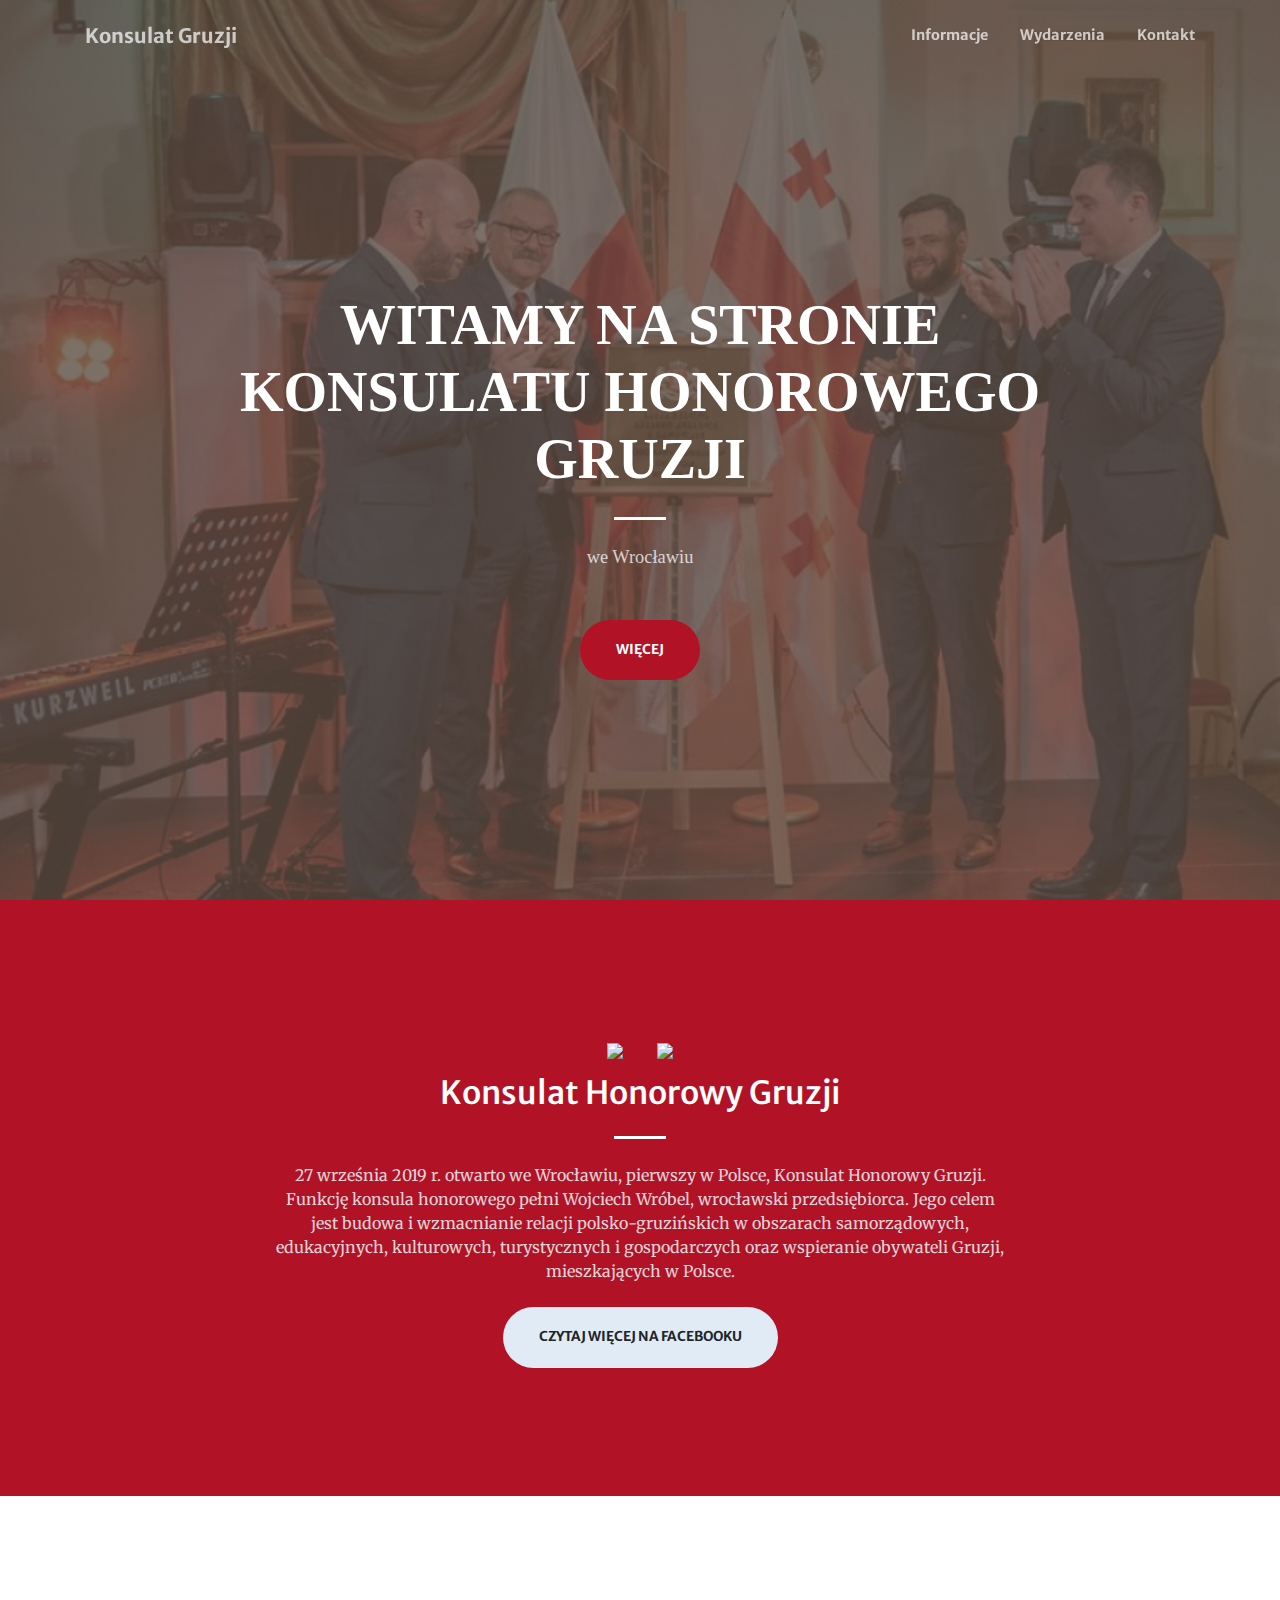
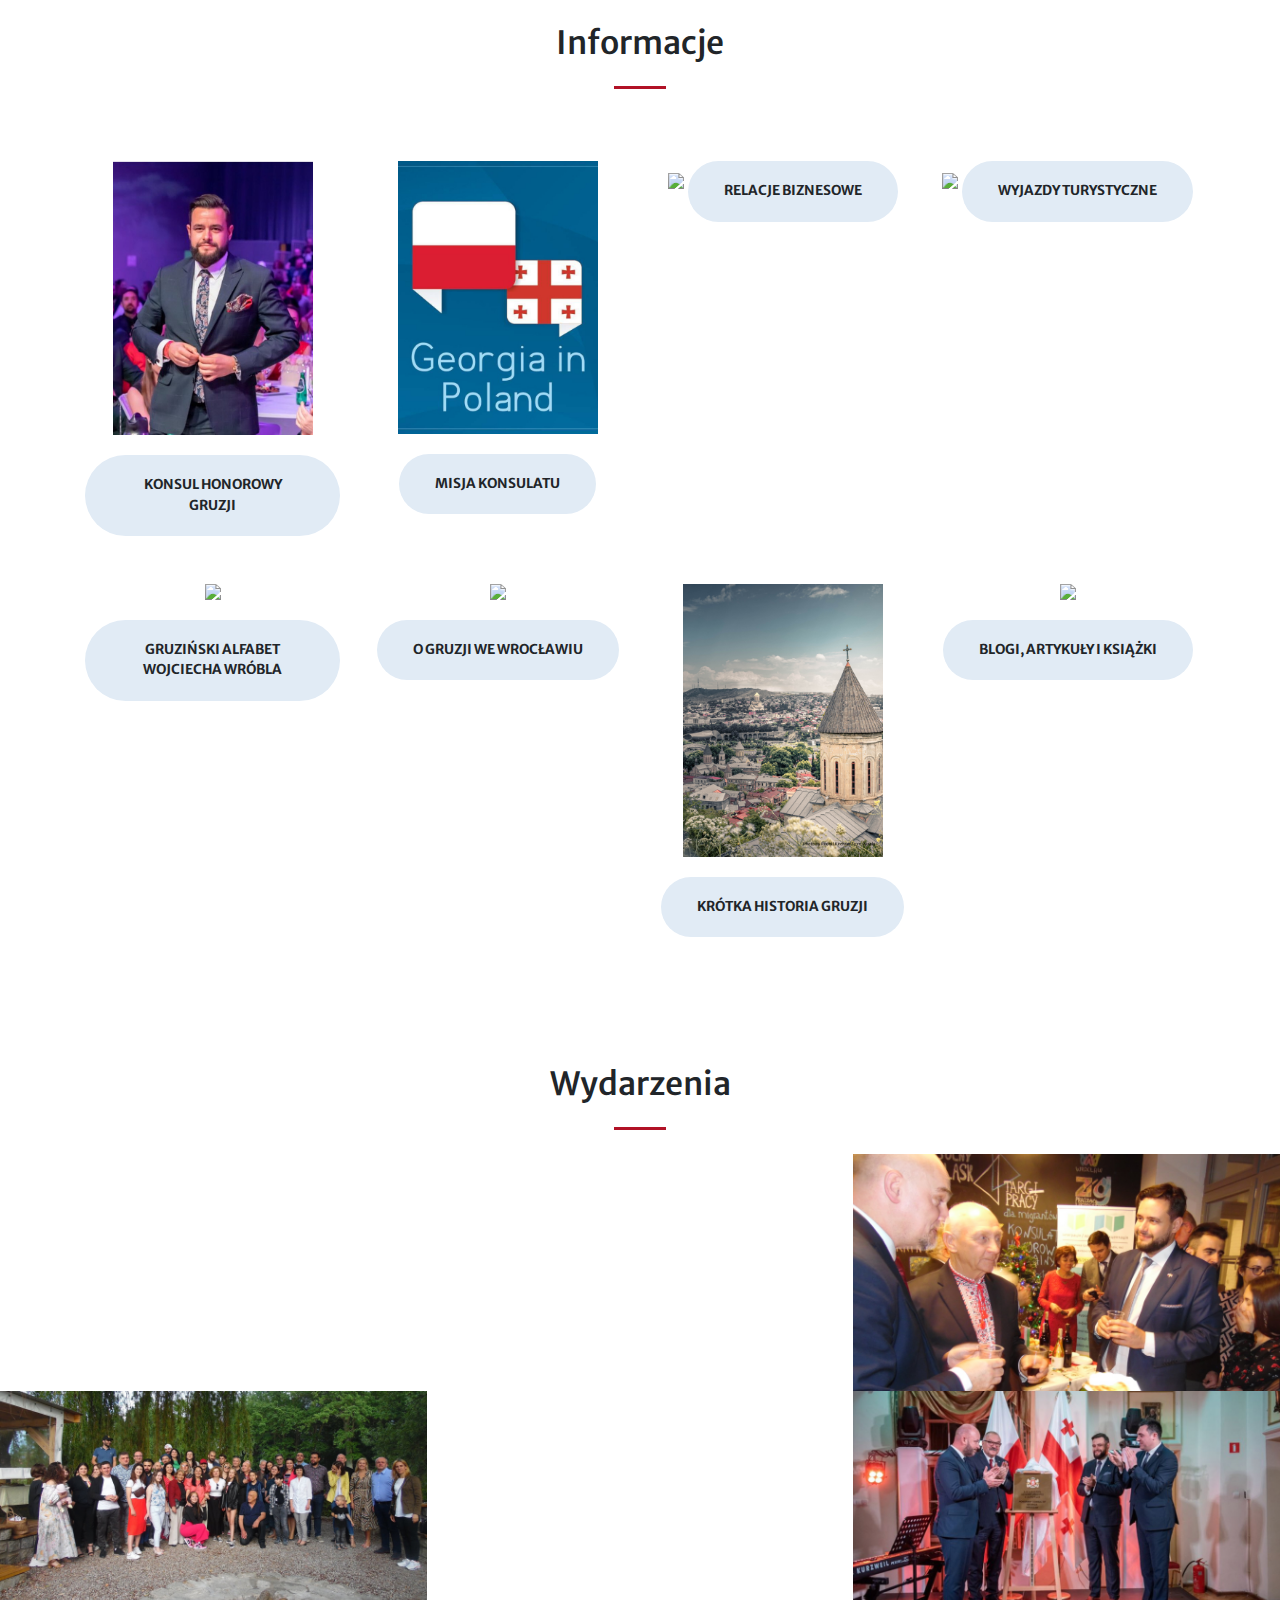
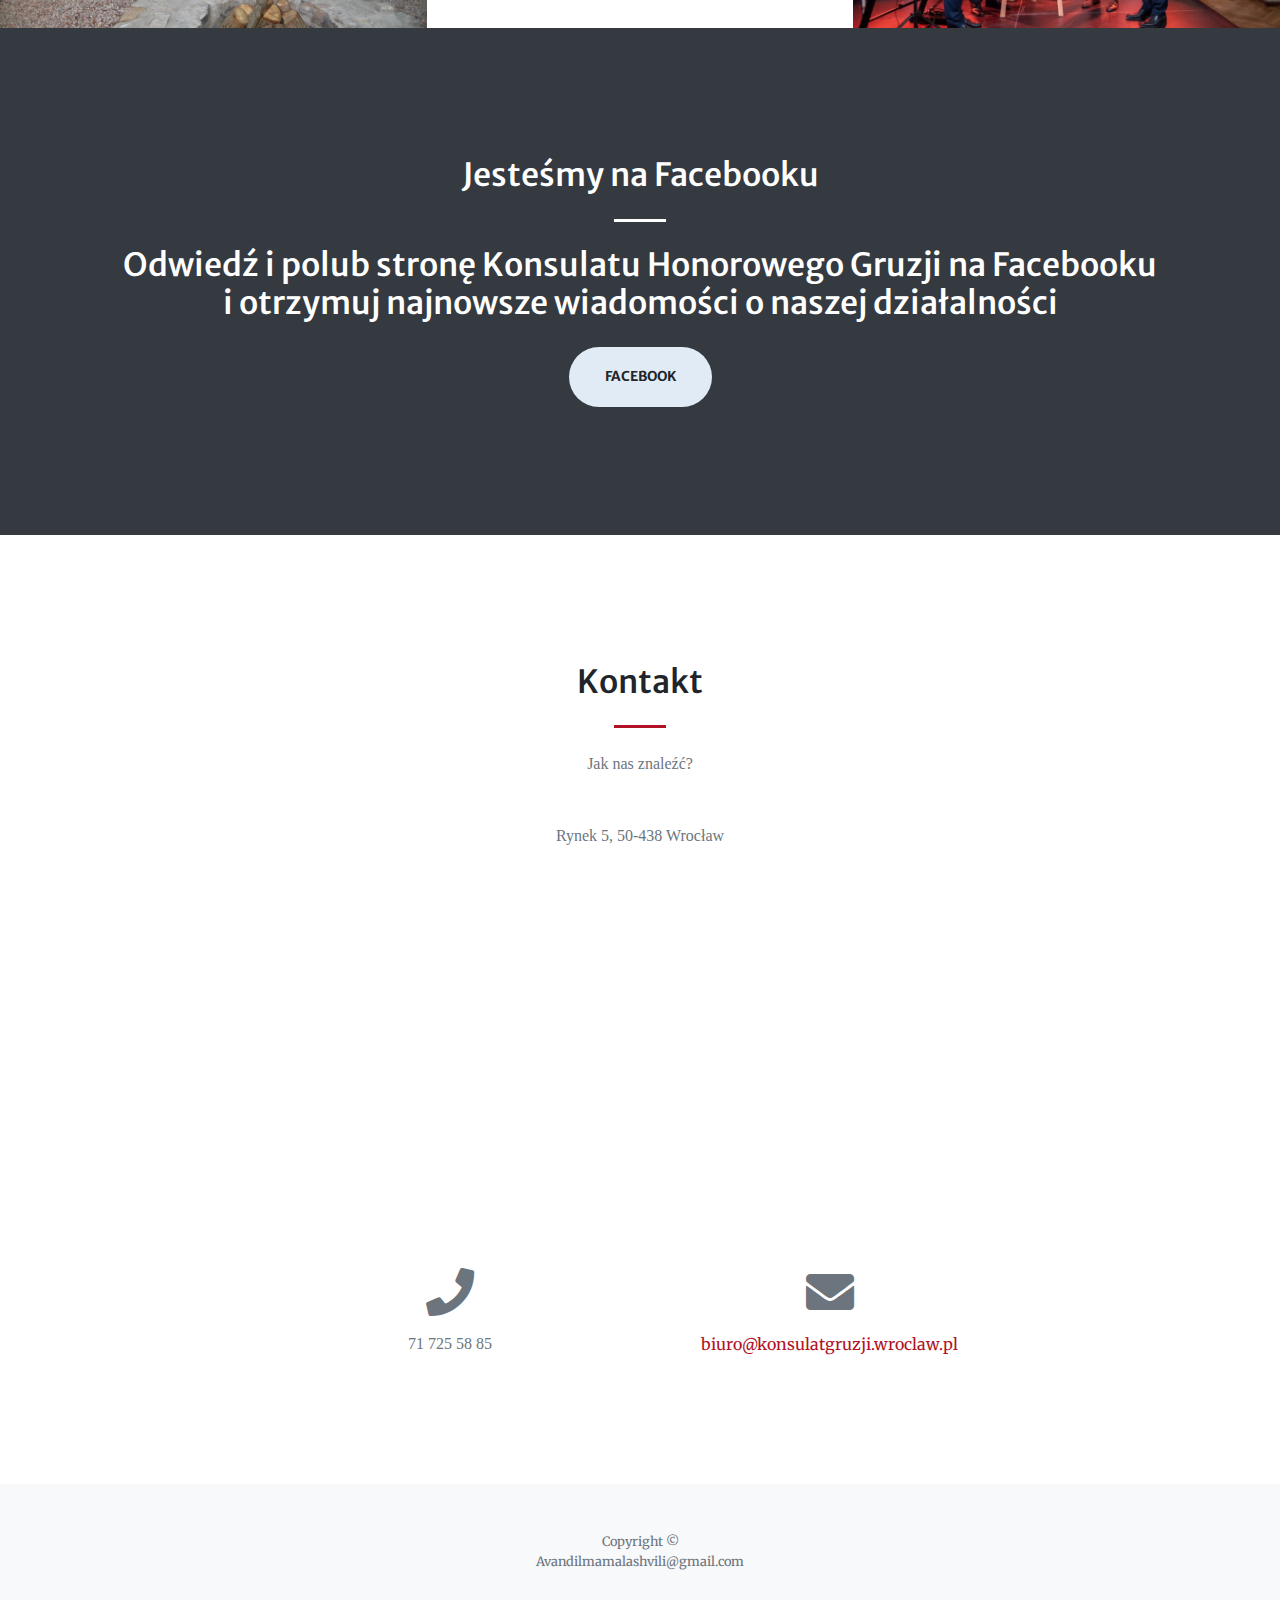
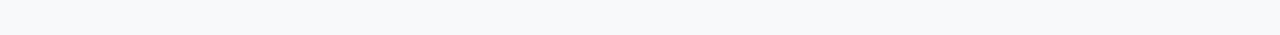
==== geo.html @ 0e17a895 "geo" ====
<!DOCTYPE html>
<html lang="PL">

<head>  <meta charset="utf-8">
  <meta name="viewport" content="width=device-width, initial-scale=1, shrink-to-fit=no">
  <meta name="description" content="">
  <meta name="author" content="">
  <link rel="icon" type="image/icon" href="../Konsulat-Gruzji.v1.0/img/icon.png" sizes="16x16">
  <title>Konsulat Gruzji</title>

  <!-- Font Awesome Icons -->
  <link href="vendor/fontawesome-free/css/all.min.css" rel="stylesheet" type="text/css">

  <!-- Google Fonts -->
  <link href="https://fonts.googleapis.com/css?family=Merriweather+Sans:400,700" rel="stylesheet">
  <link href='https://fonts.googleapis.com/css?family=Merriweather:400,300,300italic,400italic,700,700italic' rel='stylesheet' type='text/css'>

  <!-- Plugin CSS -->
  <link href="vendor/magnific-popup/magnific-popup.css" rel="stylesheet">

  <!-- Theme CSS - Includes Bootstrap -->
  <link href="css/creative.min.css" rel="stylesheet">

  <link href="css/form.css" rel="stylesheet">

</head>

<body id="page-top">

 
  <nav class="navbar navbar-expand-lg navbar-light fixed-top py-3" id="mainNav">
    <div class="container">
      <a class="navbar-brand js-scroll-trigger" href="#page-top">Konsulat Gruzji</a>
      <button class="navbar-toggler navbar-toggler-right" type="button" data-toggle="collapse" data-target="#navbarResponsive" aria-controls="navbarResponsive" aria-expanded="false" aria-label="Toggle navigation">
        <span class="navbar-toggler-icon"></span>
      </button>
      <div class="collapse navbar-collapse" id="navbarResponsive">
        <ul class="navbar-nav ml-auto my-2 my-lg-0">
          <li class="nav-item">
            <a class="nav-link js-scroll-trigger" href="#services">Informacje</a>
          </li>
          <li class="nav-item">
            <a class="nav-link js-scroll-trigger" href="#portfolio">Wydarzenia</a>
          </li>
          <li class="nav-item">
            <a class="nav-link js-scroll-trigger" href="#contact">Kontakt</a>
          </li>

        </ul>
      </div>
    </div>
  </nav>

 
  <header class="masthead">
    <div class="container h-100">
      <div class="row h-100 align-items-center justify-content-center text-center">
        <div class="col-lg-10 align-self-end">
          <h1 class="text-uppercase text-white font-weight-bold">Witamy na stronie Konsulatu Honorowego Gruzji</h1>
          <hr class="divider light my-4">
        </div>
        <div class="col-lg-8 align-self-baseline">
          <p class="text-white-75 font-weight-light mb-5">we Wrocławiu</p>
          <a class="btn btn-primary btn-xl js-scroll-trigger" href="#about">więcej</a>
        </div>
      </div>
    </div>
  </header>

 
  <section class="page-section bg-primary" id="about">
    <div class="container">
      <div class="row justify-content-center">
        <div class="col-lg-8 text-center">
         <img src="img/FlagPL.png" width="100px" style="padding: 15px;">
         <img src="img/FlagGE.png" width="100px" style="padding: 15px;">
          <h2 class="text-white mt-0">Konsulat Honorowy Gruzji</h2>
          <hr class="divider light my-4">
          <p class="text-white-50 mb-4">
            27 września 2019 r. otwarto we Wrocławiu, pierwszy w Polsce, Konsulat Honorowy Gruzji. 
            Funkcję konsula honorowego pełni Wojciech Wróbel, wrocławski przedsiębiorca. 
            Jego celem jest budowa i wzmacnianie relacji polsko-gruzińskich w obszarach samorządowych, edukacyjnych, kulturowych, 
            turystycznych i gospodarczych oraz wspieranie obywateli Gruzji, mieszkających w Polsce.
          </p>
          <a class="btn btn-light btn-xl js-scroll-trigger" href="https://www.facebook.com/permalink.php?story_fbid=105038730985418&id=104539917701966" target="_blank">Czytaj więcej na Facebooku</a>
        </div>
      </div>
    </div>
  </section>

  
  <section class="page-section" id="services">
    <div class="container">
      <h2 class="text-center mt-0">Informacje</h2>
      <hr class="divider my-4">
      <div class="row">
        <div class="col-lg-3 col-md-6 text-center">
          <div class="mt-5">
            <img src="img/konsul.jpg" width="200px" style="margin-bottom: 20px;">
           
            <button id="myBtn1" class="btn btn-light btn-xl">Konsul Honorowy Gruzji</button>
          </div>
        </div>
        <div class="col-lg-3 col-md-6 text-center">
          <div class="mt-5">
            <img src="img/Mission.jpg" width="200px" style="margin-bottom: 20px;">
            <button id="myBtn2" class="btn btn-light btn-xl">Misja Konsulatu</button>
          </div>
        </div>
        <div class="col-lg-3 col-md-6 text-center">
          <div class="mt-5">
            <img src="img/Business.jpg" width="200px" style="margin-bottom: 20px;">
            <button id="myBtn3" class="btn btn-light btn-xl">Relacje biznesowe</button>
          </div>
        </div>
        <div class="col-lg-3 col-md-6 text-center">
          <div class="mt-5">
            <img src="img/Travel.jpg" width="200px" style="margin-bottom: 20px;">
            <button id="myBtn4" class="btn btn-light btn-xl">Wyjazdy turystyczne</button>
          </div>
        </div>
        <div class="col-lg-3 col-md-6 text-center">
          <div class="mt-5">
            <img src="img/Gecalligraphy.jpg" width="200px" style="margin-bottom: 20px;">
            <button id="myBtn5" class="btn btn-light btn-xl">Gruziński alfabet Wojciecha Wróbla</button>
          </div>
        </div>
        <div class="col-lg-3 col-md-6 text-center">
          <div class="mt-5">
            <img src="img/ogruzjaWroc.jpg" width="200px" style="margin-bottom: 20px;">
            <button id="myBtn6" class="btn btn-light btn-xl">O Gruzji we Wrocławiu</button>
          </div>
        </div>
        <div class="col-lg-3 col-md-6 text-center">
          <div class="mt-5">
            <img src="img/Historia.jpg" width="200px" style="margin-bottom: 20px;">
            <button id="myBtn7" class="btn btn-light btn-xl">Krótka Historia Gruzji</button>
          </div>
        </div>
        <div class="col-lg-3 col-md-6 text-center">
          <div class="mt-5">
            <img src="img/blog.jpg" width="200px" style="margin-bottom: 20px;">
            <button id="myBtn8" class="btn btn-light btn-xl">Blogi, artykuły i książki</button>
          </div>
        </div>
      </div>
    </div>
  </section>


   <div id="myModal1" class="modal1">
      <div class="modal-content1">
        
            <div id="wrapper">
                <form method="POST" action="" name="myform" >
                        <div>
                          <span class="close1" title="Zamknąć">&times;</span>
                          <img src="img/konsul.jpg" style="margin-bottom: 30px; width: 100%; padding-left: 20%; padding-right: 20%;">  
                          <h3 class="satauri">Konsul Honorowy Gruzji we Wrocławiu</h3>
                          <hr class="divider my-4">
                        </div class="text">

                        Nazywam się <b>Wojciech Wróbel</b>. Jestem wrocławianinem, rocznik 1988, i nie wyobrażam sobie, żeby żyć i pracować gdzie indziej. 
                        Kilka lat temu zakochałem się w Gruzji. Wciąż poznaję jej kulturę, tradycję i fascynujących, przyjaznych mieszkańców. 
                        Od 2019 r. mam zaszczyt być konsulem honorowym Gruzji we Wrocławiu.
                        <p></p><b>Wykształcenie i działalność</b>
                        <p></p>Ukończyłem psychologię na Uniwersytecie SWPS oraz, z wyróżnieniem, 
                        studia Master of Business Administration na Politechnice Wrocławskiej i Central Connecticut State University. 
                        Jestem współzałożycielem i wiceprezesem stowarzyszenia absolwentów studiów MBA PWr – Business Club B4. 
                        Mam zaszczyt być dożywotnim członkiem Rady Kolegium Europy Wschodniej im. Jana Nowaka-Jeziorańskiego, 
                        której misją jest praca na rzecz budowy Europy Wschodniej jako wspólnoty ludzi wolnych.
                        Jestem w kapitule Nagrody im. Tytusa Filipowicza, przyznawanej obywatelom krajów kaukaskich, m.in. 
                        za rozwój nauki i kultury oraz budowanie społeczeństwa obywatelskiego. 
                        Należę do Rady Programowej Forum G2 – Gospodarka i Geopolityka, w której wyznaczamy cele i 
                        priorytety działań Instytutu Strategii Gospodarczych i Geopolitycznych. 
                        Jestem współzałożycielem Instytutu Heweliusza, w którym zajmujemy się szeroko pojętą edukacją z zakresu zarządzania, 
                        ekonomii, prawa i psychologii oraz podnoszeniem kompetencji osób, kierujących jednostkami samorządowymi i przedsiębiorstwami. 
                        
                        <p></p>Szczególnie bliska jest mi tematyka, związana z firmami rodzinnymi.
                        Swoim doświadczeniem w tym zakresie dzielę się podczas konferencji biznesowych i wykładów dla studentów, 
                        którzy kształcą się na kierunkach ekonomicznych. 
                        Prowadzę zajęcia z zakresu zasad funkcjonowania firm rodzinnych oraz międzynarodowej współpracy gospodarczej 
                        w Studium Europy Wschodniej Uniwersytetu Warszawskiego.
                        Należę do stowarzyszenia The Family Business Network Poland (FBN Poland), które działa na rzecz firm rodzinnych. 
                        <p></p>Od kilku lat angażuję się w działalność społeczną i filantropijną.
                        <p></p><b>Prowadzimy firmę rodzinną</b>
                        <p></p>Jestem właścicielem Grupy Wróbel, rodzinnej firmy, której nie byłoby, gdyby nie mój świętej pamięci tata Mirosław. 
                        Zaczynał na początku lat 90. w niewielkim warsztacie samochodowym na wrocławskich Maślicach, ale miał ambitne plany, 
                        które konsekwentnie, krok po kroku, realizował. 
                        W pracy inspiruje mnie też mama Jolanta, która przyczyniła się do zbudowania sukcesu naszej firmy. Obecnie jesteśmy jedną z największych firm motoryzacyjnych w Polsce i dealerem marek Mercedes-Benz oraz Mazda. 
                        W 2018 r. byliśmy na liście 200 Największych Polskich Firm w rankingu „Wprost” oraz Polskich Ambasadorów Biznesu za rok 2017.
                      
                        </div>
                      </div>
                    </form>
                    </div>

   <div id="myModal2" class="modal2">
      <div class="modal-content2">
        <span class="close2" title="Zamknąć">&times;</span>
            <div id="wrapper">
                <form method="POST" action="" name="myform">
                        <div>
                          <img src="img/misja.jpg" style="margin-bottom: 30px; width: 100%;">  
                          <h3 class="satauri">Misja Konsulatu Honorowego Gruzji we Wrocławiu</h3>
                          <hr class="divider my-4"> 
                        </div class="text">
                        Moją misją jako Konsula Honorowego Gruzji we Wrocławiu jest budowanie jak najlepszych relacji polsko-gruzińskich. 
                        Pragnę przybliżać gruzińską kulturę i tradycję oraz zachęcać do kontaktów biznesowych i wyjazdów turystycznych. 
                        Okręg konsularny obejmuje województwo dolnośląskie, ale ponieważ Gruzja w Polsce ma tylko ambasadę w Warszawie, 
                        to czasami wspieram gruzińskich obywateli w całej Polsce. 
                        <p></p><b>Misja Konsulatu to:</b>
                        <ul>
                          <li style="list-style-type: circle;">budowa przyjaznych relacji pomiędzy naszymi krajami,</li>
                          <li style="list-style-type: circle;">rozwój współpracy regionalnej, wspólnych inicjatyw samorządów,</li>
                          <li style="list-style-type: circle;">inicjowanie współpracy organizacji społecznych, środowisk zawodowych, stowarzyszeń i kościołów,</li>
                          <li style="list-style-type: circle;">popieranie rozwoju relacji biznesowych i turystycznych,</li>
                          <li style="list-style-type: circle;">rozwój polsko-gruzińskich relacji kulturalnych, </li>
                          <li style="list-style-type: circle;">pomoc dla obywateli Gruzji, mieszkających na Dolnym Śląsku (szacuje się, że we Wrocławiu mieszka i pracuje ok. 1000 obywateli Gruzji, a na Dolnym Śląsku ta społeczność liczy ok. 10 tys. osób),</li>
                          <li style="list-style-type: circle;">informowanie zainteresowanych wyjazdem do Gruzji o możliwościach rozwoju wspólnych inicjatyw,</li>
                          <li style="list-style-type: circle;">współpraca z <a href="https://pol-ge.com/pl/strona-glowna/" target="blank">Polsko-Gruzińską Izbą Przemysłowo-Handlową,</a></li>
                          <li style="list-style-type: circle;">wsparcie polsko-gruzińskich inicjatyw dyplomatycznych.</li>
                          </ul>
	
                        <p></p><b>Kontakt</b>
                        <p>Ze mną i moimi współpracownikami można się spotkać w Konsulacie Honorowym Gruzji we Wrocławiu. 
                          Jesteśmy na trzecim piętrze w kamienicy Rynek 5 (znana jako kamienica Dwór Polski).</p>
                        <ul>
                          <li style="list-style-type: circle;">Konsulat otwarty jest w godz. 10.00-14.00, od poniedziałku do piątku, tel. 71 725 58 85.</li>
                          <li style="list-style-type: circle;">Wszystkie sprawy, wymagające pomocy ze strony Konsula Honorowego Gruzji, 
                            można zgłaszać e-mailowo:<p class="d-block"><b>wojciech.wrobel@mfa.gov.ge</b></p></li>
                        </ul>
                        <p>Zobacz także: <a href="http://www.poland.mfa.gov.ge/default.aspx?sec_id=440&lang=12" 
                          target="blank">Ambasada Gruzji w Warszawie </a></p>
                        
            </div>
      </div>
    </form>
    </div>


   <div id="myModal3" class="modal3">
    <div class="modal-content3">
      <span class="close3" title="Zamknąć">&times;</span>
          <div id="wrapper">
              <form method="POST" action="" name="myform" >
                      <div>
                        <img src="img/HeaderBussiness.jpg" width="100%" style="margin-bottom: 30px;">
                        <h3 class="satauri">Relacje biznesowe</h3>
                        <hr class="divider my-4">
                      </div>
                      <p>Kontakty biznesowe Dolnego Śląska z Gruzją to mój priorytet. Mamy już świetne relacje przyjacielskie i samorządowe, 
                      teraz czas na biznes. Zależy mi, aby wrocławskie i dolnośląskie firmy były obecne na obszarze Kaukazu Południowego. 
                      Ten region jest niezwykle atrakcyjny i stwarza nowe perspektywy biznesowe. Wiedzą o tym dolnośląscy przedsiębiorcy i samorządowcy, 
                      którzy od paru lat jeżdżą do Gruzji z misjami gospodarczymi.</p>
                      <p><b>Ten biznes się opłaca</b></p>
                      <p>Rocznie do Gruzji przyjeżdża 9 mln turystów, czyli ponad dwukrotnie tylu, 
                        ilu to państwo ma mieszkańców. Dobrze rozwija się rynek nieruchomości, 
                        szczególnie tych przeznaczonych na wynajem, ale nie tylko, np. inwestycja hotelarska potrafi się zwrócić nawet w 3,5 roku. 
                        To wszystko pokazuje, że rynek jest niesamowicie chłonny i perspektywiczny. 
                        Aktywni są na nim obywatele Turcji i Rosji i coraz częściej Brytyjczycy. 
                        Gruzini jednak są zainteresowani także współpracą z Polakami. Ważne, by nasi przedsiębiorcy dostrzegli tę szansę, 
                        a mnie zależy na tym, aby były to firmy z Wrocławia i naszego regionu. </p>
                      <p><b>Szansa dla dolnośląskich firm</b></p>
                      <p>Ze względu na położenie Gruzja jest swojego rodzaju hubem komunikacyjnym, zapewnienia bowiem łączność między Azją Zachodnią, 
                        Azją Centralną i Europą. Poprzez Gruzję polskie towary i usługi mają ułatwiony dostęp do rynków Południowego Kaukazu, 
                        w tym Azerbejdżanu, Armenii, Kazachstanu, oraz Turcji, Iranu i Arabii Saudyjskiej.</p> 
                      <p>Gruzinom zależy na współpracy z dolnośląskim firmami, szczególnie z branży IT, budowlanej, energetycznej i turystycznej. 
                        Dobre pespektywy mają przed sobą inwestycje infrastrukturalne, dużo się tam buduje i modernizuje, np. drogi, 
                        obiekty sportowe czy hydroelektrownie, rozwija się przemysł ciężki, wydobywczy (Gruzja pozyskuje znaczne ilości rudy manganu). 
                        Dolnośląskie firmy, które współpracują z KGHM, mogą znaleźć w Gruzji partnerów. </p>
                      <p><b>Prowadzenie firmy i podatki</b></p>
                      <p>Gruzja ma bardzo dobrze wykształconą kadrę pracowniczą. Całość kosztów, związana z zatrudnieniem, to podatek w wysokości 20 proc. 
                        Dla porównania – w Polsce to ok. 50 proc. W Gruzji stosowany jest estoński sposób rozliczania podatków, czyli firma, 
                        która generuje przychód do momentu, gdy nie konsumuje zysków w formie dywidendy, nie płaci podatków.</p>
                      <p>Według raportu Doing Business, Gruzja jest w gronie 10 najlepszych państw do prowadzenia własnego biznesu. 
                        To kraj otwarty na inwestycje. Sprzyja temu uproszczone prawo gospodarcze, np. firmę można zarejestrować i otworzyć w jeden dzień. 
                        Zlikwidowano wiele obowiązkowych licencji i pozwoleń. Skrócono czas odprawy celnej. 
                        Co ciekawe, w Gruzji świadczenia socjalne finansuje państwo. Przedsiębiorca nie musi zatem odprowadzać składek, 
                        związanych z zatrudnieniem pracowników. </p>
                      <p><b>Gruzja – Unia Europejska</b></p>
                      <p>Gruzja dąży do członkostwa w Unii Europejskiej i NATO, a to dla kontaktów biznesowych i turystycznych ma kluczowe znaczenie.</p> 
                      <ul>
                        <li style="list-style-type: circle;">28 marca 2017 r. UE wprowadziła liberalizację wizową i obywatele Gruzji mogą podróżować do państw Unii Europejskiej 
                          bez wiz – do 90 dni w ciągu pół roku. Wcześniej, bo w 2011 r., weszły w życie umowy UE – Gruzja: o ułatwieniach wizowych i o 
                          readmisji. Co ważne, Polacy, bez względu na cel podróży, mogą wjechać do Gruzji bez wiz, a przekraczając granicę, 
                          należy okazać paszport lub dowód osobisty</li>
                        <li style="list-style-type: circle;">Od 1 lipca 2016 r. w pełni obowiązuje układ stowarzyszeniowy UE – Gruzja wraz z pogłębioną, kompleksową strefą wolnego handlu.</li>
                        <li style="list-style-type: circle;">Od 2009 r. Gruzja jest członkiem Partnerstwa Wschodniego, które ma pogłębiać więzi polityczne i integrację gospodarczą Unii Europejskiej z sześcioma partnerskimi krajami Europy Wschodniej i Zakaukazia. W tej grupie, oprócz Gruzji, są: Armenia, Azerbejdżan, Białoruś, Mołdawia i Ukraina.</li>
                      </ul> 
                      <p><b>Polsko-Gruzińska Izba Przemysłowo-Handlowa</b></p>
                     <a href="https://pol-ge.com/pl/strona-glowna/" target="blank">Konsulat współpracuje z Polsko-Gruzińską Izbą Przemysłowo-Handlową</a>, która powstała we Wrocławiu w 2017 r. Zrzesza firmy z różnych branż: medycznej, przemysłowej, surowcowej, spożywczej, usługowej i IT. Co ważne, Izba działa pod patronatami ambasad Rzeczypospolitej Polskiej w Tbilisi oraz Ambasady Gruzji w Warszawie oraz najważniejszych polskich i gruzińskich instytucji wspierających biznes.
                               
              </form>
          </div>
    </div>
  
  </div>

   <div id="myModal4" class="modal4">
    <div class="modal-content4">
      <span class="close4" title="Zamknąć">&times;</span>
          <div id="wrapper">
              <form method="POST" action="" name="myform" >
                      <div>
                          <img src="img/Travel1.jpg" width="100%" style="margin-bottom: 30px;">
                          <h3 class="satauri">Wyjazdy turystyczne</h3>
                          <hr class="divider my-4">
                      </div>
                      <p><b>Do Gruzji warto pojechać</b></p>
                        <p>Dla mnie Gruzja to tradycja, nowoczesność i gościnność, czyli wszystko, co najlepsze na Kaukazie. 
                        Wciąż poznaję Gruzję i wciąż jest mi mało, to piękne góry, ciepłe morze, starożytne zabytki, świetna kuchnia i cenione wina. 
                        Rocznie do Gruzji przyjeżdża 9 mln turystów, czyli ponad dwukrotnie tylu, ilu jest tam mieszkańców. 
                        Spośród wszystkich krajów Unii Europejskiej, Polacy odwiedzają Gruzję najczęściej. </p>
                      <p><b>Zimą na narty, latem na Riwierę Morza Czarnego?</b></p>
                        <p>Dlaczego nie? Z Wrocławia do Gruzji jest blisko 3 tys. km, ale mamy bezpośrednie połączenie lotnicze z Wrocławia do Kutaisi, 
                        gdzie leci się niecałe 3,5 godziny. Są też loty z Katowic, Krakowa, Gdańska i Warszawy. </p>
                        <p>Gruzja i Kaukaz mogą być alternatywą dla Alp, tym bardziej że mają swoje pięciotysięczniki. 
                        Poza tym jest tam zdecydowanie taniej, nawet pięciokrotnie, w stosunku do oferty w Europie. 
                        Standard jest dobry: jeździłem, sprawdziłem i byłem zadowolony. 
                        A Batumi na gruzińskiej riwierze przedstawiać nie trzeba, to najgorętszy czarnomorski kurort.</p>  
                        <p>Na terenie tego niewielkiego kraju można znaleźć starożytne miasta, zamki i świątynie. 
                          Wystarczą niecałe trzy godziny, by z Tbilisi dojechać do Dawit Garedża, 
                          gdzie znajduje się kompleks monastyrów z początków chrześcijaństwa. </p>
                        <p>W Gruzji można spróbować wybornej kuchni oraz coraz bardziej cenionych win i nalewek. 
                          Na tyle już ważnych na winiarskiej mapie świata, że enoturystyka stała się osobną gałęzią turystycznego biznesu. 
                          Gruzini mają krajobrazowo niepowtarzalne rejony do uprawiania paralotniarstwa, popularne są też wyprawy konne.</p>
                      <p><b>Bezpieczeństwo</b></p> 
                        <p>Polacy wyjeżdżający do Gruzji pytają o bezpieczeństwo, bo dekadę temu trwała tam wojna z separatystami z Osetii i z Rosją. 
                        Konflikt był krótki i teraz naprawdę jest tam bezpiecznie. Gdyby tak nie było, turyści z całego świata tam by nie przyjeżdżali. 
                        Według Crime Index by Country, Gruzja jest uznawana za jedno z najbezpieczniejszych państw na świecie. </p>
                      <p><b>Wizy</b></p>
                      <p>Podróżując, Polacy nie potrzebują wiz. Możemy tam polecieć na paszport lub dowód osobisty.</p>
                      <p><b>Ubezpieczenie</b></p>
                      <p>Polskie Ministerstwo Spraw Zagranicznych bezwzględnie zaleca posiadanie ubezpieczenia turystycznego na kwotę co najmniej 30 tys. euro, 
                        pokrywającego koszty leczenia oraz transport chorego do Polski. 
                        W przypadku konieczności skorzystania z opieki zdrowotnej oczekiwane jest uregulowanie rachunków na miejscu lub przekazanie danych ubezpieczyciela. 
                        Osoby, planujące wycieczki górskie, powinny mieć szczególny typ ubezpieczenia, pokrywającego koszty akcji ratunkowych w górach. </p>
                      <p><b>Zdrowie</b></p>
                      <p>W Gruzji nie są wymagane żadne szczepienia dla podróżnych. 
                        Opieka medyczna dla turystów jest w pełni odpłatna. 
                        W Tbilisi i większych miastach czynne są prywatne przychodnie lekarskie (istnieje możliwość hospitalizacji). 
                        Wizyta w prywatnej klinice to równowartość 30-40 euro.</p>
                      <p><b>Czytaj także:</b><a href="https://www.gov.pl/web/dyplomacja/gruzja" target="blank">Ministerstwo Spraw Zagranicznych: informacje dla podróżujących po Gruzji </a></p>
                      
                      
              </form>
          </div>
    </div>
  
  </div>


  <div id="myModal5" class="modal5">
    <div class="modal-content5">
      <span class="close5" title="Zamknąć">&times;</span>
          <div id="wrapper">
              <form method="POST" action="" name="myform" >
                      <div>
                          <img src="img/Alphabet.jpg" width="100%" style="margin-bottom: 30px;">
                          <h3 class="satauri">Gruziński alfabet Wojciecha Wróbla</h3>
                          <hr class="divider my-4">
                      </div>
                      <p><b>Gruzja – co warto i należy wiedzieć, czyli gruziński alfabet Wojciecha Wróbla</b></p>
                      <p><b>Gruzję trzeba poczuć, spróbować i doświadczyć. Jeżeli to zrobimy, to gwarantuję, że można się zakochać, i to na całe życie. 
                        Aby przybliżyć ten kraj, przedstawiam mój gruziński alfabet.</b></p>

                      <p></p><b>A</b> – jak alfabet, czyli ქართული ანბანი, bo gruziński alfabet jest unikatowy. Dla Gruzinów to powód do ogromniej dumy. Jego historia sięga III wieku p.n.e. Jest na liście UNESCO i jest jednym z 14 alfabetów na świecie. Ma 33 litery, ale nie ma dużych liter i znaków interpunkcyjnych. Jego wyjątkowość polega na tym, że posługują się nim tylko Gruzini.
                      <p></p><b>B</b> – jak Batumi. Najgorętszy czarnomorski kurort. Jedno z najstarszych miast Gruzji oraz stolica autonomicznej republiki Adżarii, nazywane kaukaskim Dubajem. Miasto i jego „herbaciane pola i cykadami dźwięczący świt” znane są Polakom z piosenki Filipinek z lat 60. 17 lipca 2019 r. w Alphabetic Tower w Batumi prezydent Wrocławia Jacek Sutryk i prezydent Batumi Lasha Komakhidze podpisali porozumienie o partnerskiej współpracy między miastami.
                      <p></p><b>Ch</b> – jak chrześcijaństwo. Gruzini podkreślają, że są drugim po Armenii chrześcijańskim państwem na świecie. Lubią mówić turystom, że byli chrześcijanami zaraz po Chrystusie. Gdy ktoś zapyta: „Ale zaraz, a co z Ormianami?”, odpowiadają: „Ormianie byli chrześcijanami jeszcze przed Chrystusem”. Dla Gruzinów chrześcijaństwo to kultura, tradycja i folklor. Natomiast Polacy z kulturą gruzińską najczęściej kojarzą słynny balet i tradycyjne chóry.
                      <p></p><b>D</b> – jak duma. To bardzo dumny naród. Są dumni z tego, co mają: z alfabetu, z wina, z potraw. Dumni są z historii, że tyle przeszli, a ciągle mówią i piszą, używając alfabetu gruzińskiego, a nie cyrylicy. Na swój Kościół mówią Eklezja, a nie Cerkiew. Dumni są, kiedy mówią Sakartwelo, a nie Gruzja, bo słowo „Gruzja” jest dla nich rusycyzmem. 
                      <p></p><b>E</b> – jak elardżi. Megrelska, bardzo smaczna potrawa, robi się ją z roztopionego sera sulgumi, który trochę przypomina włoską mozzarellę. Jada się na ciepło, można z kaszą kukurydzianą. 
                      <p></p><b>F</b> – jak… tej litery w gruzińskim alfabecie nie ma, ale warto w kontekście relacji polsko-gruzińskich pamiętać o Tytusie Filipowiczu. Był to pierwszy polski dyplomata, wysłany do Gruzji, kiedy ona odzyskała niepodległość na początku XX w. Dla mnie jest to ważne ze względu na kapitułę Nagrody im. Tytusa Filipowicza, do której należę. Została ona ustanowiona w 2018 r., w 100-lecie odzyskania niepodległości Polski i Gruzji. Nagroda ta ma na celu honorowanie zasług obywateli krajów kaukaskich w rozwoju nauki, kultury i życia publicznego, w kształtowaniu i rozwoju społeczeństwa obywatelskiego na Kaukazie oraz budowaniu demokracji. 
                      <p></p><b>G</b> – jak gaumardżios. To najbardziej popularne słowo w Gruzji. Każdy turysta musi je znać. Pada przy każdym toaście. Gaumardżios Sakartwelo – to „niech żyje Gruzja”. A toast to dla nich rzecz święta. To tradycja spotkań i biesiad, podczas których mamy drugie słowo klucz dla Guzinów – Tamada. To osoba, która przy stole jest gospodarzem spotkania. To ona prowadzi biesiadę. Pierwszy toast jest zawsze za Boga, później za rodzinę, gospodarza, dzieci, przyjaciół, za powód spotkania, w sumie takich toastów może być naprawdę dużo. 
                      <p></p><b>H</b> – jak hinkali, czasami pisane chinkali. To słynne gruzińskie pierogi-sakiewki. Te klasyczne są z mięsem. Porcje zawsze są ogromne. Popularnością ustępują tylko chaczapuri, czyli słynnym gruzińskim chlebkom lub, jak wolą niektórzy – plackom. 
                      <p></p><b>H</b> – jak historia. Gdzie nie zacznie się kopać, niemal na pewno można znaleźć archeologiczne ślady sprzed wieków. Większość niezwykłych zabytków jest na liście UNESCO. <b>Forteca w Gonio</b> – rzymska fortyfikacja. Najstarsze zapiski, odnoszące się do tego miejsca, znajdują się u Pliniusza Sekundusa (pierwsze stulecie naszej ery). W II w. było to dobrze umocnione rzymskie miasto ówczesnej kolonii Kolchidy. <b>Grakliani Gora</b> – stanowisko archeologiczne na wzgórzu w pobliżu Kaspi, gdzie odkryto liczne artefakty z okresu od epoki kamienia do starożytności. <b>Gremi</b> – założona przez króla Lewana, w XVI i XVII w. była stolicą królestwa Kachetii. Ruiny miasta zajmują około 50 ha. Na wzgórzu uchowała się cerkiew Świętych Archaniołów, wieża zamkowa oraz dzwonnica i piwnica na wino. W Kutaisi jest <b>katedra Bagrata</b> – z XI w. Powstała w „złotym wieku” gruzińskiej kultury i państwowości. Była symbolem politycznej potęgi kraju oraz jedności narodowej. <b>Uplisciche</b> – starożytne skalne miasto, około 10 km na wschód od miasta Gori. To jedna z najstarszych osad, a jej początki sięgają V w. p.n.e. <b>Wardzia</b> – niesamowite skalne miasto-klasztor na zboczu góry Eruszeli. Jego budowę zaczęto za panowania Jerzego III w 1185 r., natomiast ukończono – pod rządami jego córki, królowej Tamary. Wardzia służyła jako schronienie podczas najazdów mongolskich; mogła pomieścić nawet 60 tys. osób. Był tam klasztor, sala tronowa oraz ponad 3000 komnat umieszczonych na 13 piętrach. W mieście zainstalowano skomplikowany system nawodnień pobliskich pól uprawnych. 
                      <p></p><b>I</b> – jak Ijaw na-na. To bardzo znana gruzińska kołysanka. Każda mama śpiewa ją swojemu dziecku. Albo I – jak Ilja Czawczawadze, gruziński pisarz i działacz społeczny. Zginął na skutek zamachu. Uważany jest powszechnie za bohatera narodowego i ojca współczesnej Gruzji. 
                      <p></p><b>J</b> – nie ma w gruzińskim alfabecie, ale może być – jaskinia Prometeusza, uważana za jedną z najpiękniejszych na świecie. Ogólna długość jaskini wynosi ok. 11 km, z czego 1060 m udostępnionych jest turystom. Odkryto ją w latach 80. XX w., ale atrakcją stała się dzięki prezydentowi Gruzji Micheilowi Saakaszwili, który w 2010 r. zaproponował jej nazwę –na cześć mitycznego Prometeusza, który został przykuty do skały w tej właśnie okolicy. Z mitologii warto też pamiętać, że zgodnie ze starogrecką legendą Argonauci pod dowództwem Jazona wyruszyli do Królestwa Kolchidy (obecnie Gruzja Zachodnia), aby zdobyć należące do miejscowych złote runo, zresztą do dziś złoto w Gruzji wciąż można znaleźć. 
                      <p></p><b>K</b> – jak Kartweli, bo tak w Gruzji mówi się na Gruzina i Gruzinkę, ponieważ w języku nie rozróżnia się rodzajów. W ogóle Gruzja dla samych Gruzinów Gruzją nie jest, bo oni na swój kraj mówią Sakartwelo, a to oznacza kraj Kartlów. Ludzie młodzi powiedzieliby pewnie K jak Katie Melua, to doskonale znana także w Polsce, urodzona w Kutaisi, gruzińsko-brytyjska piosenkarka. Na liście słynnych Gruzinów jest też Kacha Kaladze, ceniony piłkarz AC Milan, a obecnie mer Tibilisi. Jednak wciąż najbardziej znany jest Stalin, a raczej Józef Dżugaszwili. O nim wielu wolałoby zapomnieć, ale ma też swoich zwolenników. A w rodzinnym mieście Gori ma muzeum. Drugi słynny Gruzin z czasów ZSRR to Ławrientij Beria, szef NKWD.
                      <p></p><b>L</b> – jak lari, czyli gruzińska waluta, dzieląca się na 100 tetri. W języku starogruzińskim słowo „lari” oznacza „skarb”. Co ciekawe, banknoty lari produkowane są przez Polską Wytwórnię Papierów Wartościowych. 1 lari (GEL) to 1,30 polskiego złotego (PLN).
                      <p></p><b>Ł</b> – nie ma w gruzińskim alfabecie, ale dla mnie to łaźnia, a raczej bania. To łaźnia turecka, którą wybudowali tu wieki temu Persowie. Dziś łaźnie są wszędzie, a Gruzini szczególnie uwielbiają te siarkowe. Mówi się, że bania to najlepsza kąpiel w życiu. 
                      <p></p><b>M</b> – jak mamuli, czyli ojczyzna. Mogłoby być m – jak mama, ale u nich mama to deda, za to tata to mama. Dla Gruzinów trzy rzeczy są najważniejsze na świecie: sarcmunojwa (wiara chrześcijańska), mamuli (ojczyzna) i ena (język gruziński). M może być też jak mandarynka, bo niektórzy uważają, że to tam dojrzewają najlepsze mandarynki na świecie. Słynny jest też film „Mandarynki” Zaza Urushadze. 
                      <p></p><b>N</b> – jak Natachtari. To wieś blisko Tibilisi, która słynie z wody. Jest więc Natachtari lemoniada, piwo i browar. 
                      <p></p><b>O</b> – jak Omalo, najwyżej położona wioska w Europie. By do niej dojechać, trzeba pokonać wijącą się wśród gór i naszpikowaną przepaściami, jedną z najniebezpieczniejszych dróg na świecie. Jest to także najwyżej położona droga samochodowa na Kaukazie, a Przełęcz Abano (2850 m n.p.m.) stanowi jej najwyższy punkt. Ci, którzy nią jechali, mówią, że krajobraz wokół wygląda tak, jakby leciało się samolotem.
                      <p></p><b>P</b> – jak przyjaciel i Polska. Dla nich jesteśmy krajem w Europie, z którym czują się bardzo blisko związani. Polska jako pierwszy kraj uznała niepodległość Gruzji w 1919 r. W II Rzeczypospolitej przyjęto do służby w armii polskiej grupę oficerów narodowości gruzińskiej. Z kolei Polonia gruzińska jest jedną z najstarszych w regionie – jej przedstawiciele osiedlali się od końca XVIII stulecia, po powstaniu kościuszkowskim. Po XIX-wiecznych powstaniach części polskich zesłańców udało się uniknąć zsyłki do Kazachstanu lub na Syberię i trafić do Gruzji. Szacuje się, że w II połowie XIX w. około 10 proc. mieszkańców Tbilisi to byli nasi rodacy. Pamięta się o nich do dziś, byli to ludzie wykształceni i mieli wpływ na rozwój miasta. Mówią, że Polak i Gruzin mają podobne cechy: jesteśmy gościnni, mamy wspólną historię i wspólnego wroga. Przypominają, że Rosja od 1801 r. przez niemal 200 lat twardą ręką rządziła ich krajem. Do tego doszła jeszcze wojna, którą Rosja wszczęła wobec Gruzji latem 2008 r. Podkreślają, że obecnie Polska bardzo ich wspiera politycznie. Pamiętają o Lechu Kaczyńskim. Mówią, że jesteśmy ich ambasadorem w drodze do Unii Europejskiej i NATO. 
                      <p></p><b>Q</b> – jak qwevri. To tradycyjne naczynie, w którym leżakuje zakopane w ziemi wino. Do dziś w Gruzji wykopuje się starożytne qwevri z pozostałością wina. 
                      <p></p><b>R</b> – jak Szot Rustaweli, to XII wieczny gruziński poeta. Znaczy dla nich tyle, co dla nas Adam Mickiewicz. Rustaweli jest autorem poematu epickiego „Rycerza w tygrysiej skórze”, gruzińskiej epopei narodowej. Po dziś dzień pozostaje ona niekwestionowanym arcydziełem i jest jedynym utworem literackim stworzonym w języku gruzińskim, który jest znany na całym świecie.
                      <p></p><b>S</b> – jak Sakartwelo, czyli Gruzja. Oni bardzo chcą, by tak nazywać ich kraj. W 2011 r. Ministerstwo Spraw Zagranicznych Gruzji zabiegało o to, aby państwa, z którymi Gruzini mają przyjazne relacje, używały nowej nazwy tego kraju – Sakartwelo. Jednym z pierwszych krajów, który zadeklarował, że tak zrobi, była Litwa. Słowo „Kartweli” wywodzi się od mitycznego Kartlosa – protoplasty narodu gruzińskiego. Pochodzenie terminu Gruzja prawdopodobnie pochodzi od praindoeuropejskiego określenia gór lub perskiego słowa gorg – „wilk”, ale mówi się też o tureckim „gurzy”, arabskim „gurdży” lub perskim „gordżi”, które tłumaczy się jako „siłę walczącą z islamem”. Natomiast w językach zachodniej Europy popularne są nazwy, dla których pierwowzorem było greckie georg „rolnictwo”; oraz św. Jerzy – patron kraju, którego imię nawiązuje do gr. Geôrgios, gruz. Giorgi, ros. Gieorgij. Jedno jest pewne, w połowie I tysiąclecia p.n.e. na terenie Gruzji powstały dwa państwa: Kolchida i Iberia. Natomiast źródła narodu i państwa gruzińskiego sięgają głęboko do starożytności i uznaje się Gruzję za rówieśniczkę starożytnej Grecji i Rzymu. 
                      <p></p><b>T</b> – jak Tamara, wszechstronnie wykształcona i piękna królowa, która przyniosła Gruzji „złoty wiek”. Rządziła zjednoczoną Gruzją od Morza Czarnego do Kaspijskiego i to za jej panowania w XII w. Gruzja była najsilniejszym państwem całego Kaukazu. Została uznana za świętą przez katolików i prawosławnych. Rodacy otaczają ją tak wielkim szacunkiem, że toast za kobietę, która ma w sobie wiele mądrości i miłości, zaczyna się od królowej Tamary.
                      <p></p><b>U</b> – jak urlop i wakacje. Gdy pierwszy raz pojechałem do Gruzji, kraj mnie oczarował. To niezwykły zakątek świata. Niebywała różnorodność krajobrazu, ciekawe zabytki, prastara kultura, oryginalny folklor powodują, że chce się tam wracać. Turyści mogą liczyć na niezwykłą gościnność, Gruzini bowiem wierzą, że każdy gość zesłany jest przez Boga, dlatego też wszystkich przybyszów przyjmują zgodnie z zasadą „czym chata bogata”, chętnie przenocują, wskażą drogę czy też zaproszą na tradycyjną ucztę – suprę. Warto tam się wybrać zimą na narty, latem na Riwierę Morza Czarnego. Mamy połączenie lotnicze z Wrocławia do Kutaisi, gdzie leci się niecałe 3,5 godziny. Są też loty z Katowic, Krakowa, Gdańska i Warszawy. Gruzja i Kaukaz mogą być alternatywą dla Alp, tym bardziej że mają pięciotysięczniki. Jest zdecydowanie taniej, nawet pięciokrotnie w stosunku do oferty w Europie. Standard jest dobry: jeździłem, sprawdziłem i byłem zadowolony. A Batumi na gruzińskiej riwierze przedstawiać nie trzeba. Rocznie odwiedza ten 4-milionowy kraj aż 9 milionów turystów. Najliczniejszą grupą z Unii Europejskiej są Polacy. Dla Polaków Gruzja jest atrakcyjna ze względu na ceny. Wczasy są tam tańsze niż nad polskim morzem w sezonie i to o 15-20 proc., łącznie z przelotem. 
                      <p></p><b>V</b> – jak victoria, czyli zwycięstwo. Polacy i Gruzini to narody wyznające te same wartości, łączy nas umiłowanie wolności i patriotyzm. Oni i my musieliśmy długo walczyć o prawo do samostanowienia i o własną państwowość – i to się nam udało. 
                      <p></p><b>W</b> – jak wino, a Gruzini po mistrzowsku potrafią je robić od… 8 tysięcy lat. Mają pięć głównych regionów winiarskich, na czele z Kachetią – to taka gruzińska Toskania, gdzie rośnie 70 proc. wszystkich winogron Gruzji. Jest tam ponad 500 odmian winorośli. Szczepy tych winogron są endemiczne, a więc nie występują poza Gruzją nigdzie na świecie. Dwa najważniejsze to Rkatsiteli (białe) i Saperavi (czerwone). Gruzini kochają wino – nawet na nagrobkach znajdowane są motywy winorośli i podobno litery alfabetu także nawiązują do kształtu winorośli.
                      <p></p><b>X i Y</b>  – nie ma w gruzińskim alfabecie
                      <p></p><b>Z</b> – jak Zwiad Gamsahurdia, trochę zapomniany dysydent i polityk. Kiedy Michaił Gorbaczow zainicjował swoją politykę głasnosti, Gamsakhurdia i Merab Kostawa byli przywódcami gruzińskiej opozycji antyradzieckiej. W 1991 r. Zwiad Gamsahurdia został pierwszym prezydentem wolnej Gruzji. Dążył do całkowitego uniezależnienia swojego kraju od Rosji. 
                      <p style="text-align: right;"><i>Za pomoc w opracowaniu alfabetu dziękuje <b>Ekaterinie Mantidze</b></i></p>
                      
              </form>
          </div>
    </div>
  
  </div>


  <div id="myModal6" class="modal6">
    <div class="modal-content6">
      <span class="close6" title="Zamknąć">&times;</span>
          <div id="wrapper">
              <form method="POST" action="" name="myform" >
                      <div>
                        <img src="img/Wroc1.jpg" width="100%" style="margin-bottom: 30px;">
                        <h3 class="satauri">O Gruzji we Wrocławiu</h3>
                        <hr class="divider my-4">
                      </div>
                      <p><b>Gruzja stawia na Wrocław </b></p>
                      <p><b>Wrocław – Batumi, Dolny Śląsk – Adżaria</b></p>
                      <p>Wrocław jest pierwszym polskim miastem, w którym powstał konsulat Gruzji. To nie jest przypadek, stolica Dolnego Śląska i region od lat mają z Gruzją przyjacielskie kontakty. Bardzo mi zależało, żeby Wrocław i Batumi były miastami partnerskimi, i to się udało. 17 lipca 2019 r. w Alphabetic Tower w Batumi prezydent Wrocławia Jacek Sutryk i prezydent Batumi Lasha Komakhidze podpisali porozumienie. To kontynuacja współpracy, którą od 2016 r. Dolny Śląsk ma z regionem Adżarii. </p>
                      <p><b>Pomogli Gruzinom – specjalne podziękowanie od ambasadora Ilia Darchiashvili i konsula honorowego Wojciecha Wróbla</b></p>
                      <p><a href="https://www.wroclaw.pl/biznes/koronawirus-pomoc-dla-obcokrajowcow?fbclid=IwAR0mLOiPtc09ZaswH6plwZvrymM5sWVJUKpICsJx6MLl7_Ccqrrr_U-tKQM" target="blank">W marcu 2020 r., na początku epidemii koronawirusa, w kłopotach znalazła się 30-osobowa grupa Gruzinów, którzy pracowali na Dolnym Śląsku. </a></p>
                      <p>– Gdy zaczęła się pandemia, przedsiębiorcy, ratując siebie, zaczęli kasować umowy z pracownikami tymczasowymi. W kłopotach znalazło się wielu Gruzinów. Pierwsza taka sytuacja wydarzyła się w Świdnicy. W marcu, nocą, kilkanaście osób stało na środku drogi i nie wiedziało,  co ze sobą zrobić – mówi Wojciech Wróbel, konsul honorowy Gruzji we Wrocławiu.</p>
                      
                      <p><img src="img/Wroclaw.pl1.jpg" width="100%" style="margin-bottom: 30px;"></p>
                      <p>Na zdjęciu: Wojciech Wróbel i Beata Moskal-Słaniewska, która 1 czerwca br. za pomoc Gruzinom otrzymała specjalne podziękowanie od ambasadora Ilia Darchiashvili i konsula honorowego. </p>
                      <p><i>Źródło: KHG we Wrocławiu</i></p>
                      <p>O pomoc poproszono prezydent Świdnicy <b>Beatę Moskal-Słaniewską.</b></p>
                      <p>– Zabraliśmy ich dosłownie z ulicy. Rozmawialiśmy z nimi przy pomocy pani z konsulatu, która przez telefon była naszą tłumaczką. Nie mieli już możliwości powrotu do domu, bo wstrzymano loty do Gruzji. Po prostu u nas utknęli bez pracy i mieszkania – mówi Beata Moskal-Słaniewska.</p>
                      <p>W połowie kwietnia 2020 r. powstała we Wrocławiu zbiórka pieniędzy „Wspieramy obcokrajowców”. Akcja organizowana przez wrocławianki – Sarę Blejwas i Martynę Masłoń.</p>
                      <p><i>Źródło: wroclaw.pl</i></p>
                      <p><img src="img/Wroclaw.pl2.jpg" width="100%" style="margin-bottom: 30px;"></p>
                      <p><b>We Wrocławiu jest rondo Oficerów Gruzińskich Wojska Polskiego</b></p>
                      <p>Z inicjatywy konsula honorowego Gruzji we Wrocławiu, 28 stycznia 2020 r. przy ul. Granicznej oficjalnie otwarto rondo Oficerów Gruzińskich Wojska Polskiego. </p>
                      </p><a href="https://www.wroclaw.pl/we-wroclawiu-otwarto-rondo-oficerow-gruzinskich-wojska-polskiego" target="blank">W ten sposób uczczono 101. rocznicę uznania przez Polskę niepodległości Gruzji. </a></p>
                      <p>– Przyjaźń polsko-gruzińska, trwająca od blisko dwustu lat, wciąż rozkwita. Podobne losy historyczne, jak choćby trafienie obydwu narodów pod zabór rosyjski i wspólna walka o niepodległość, bardzo nas do siebie zbliżyły. Polska jako pierwszy kraj uznała niepodległość Gruzji w 1919 r. Dziś dedykujemy to miejsce gruzińskim oficerom, walczącym u boku Józefa Piłsudskiego, czcząc w ten sposób pamięć o nich. Niech żyje Gruzja, niech żyje Polska! – powiedział podczas uroczystości prezydent Jacek Sutryk.</p>
                      <p><i>Źródło: wroclaw.pl</i></p>
                      <p><img src="img/Wroclaw.pl3.jpg" width="100%" style="margin-bottom: 30px;"></p>
                      <p><b>Dzień Paszportu: tolerancja i wielokulturowość</b></p>
                      <p>6 listopada 2019 r. Konsulat Honorowy Gruzji uczestniczył w Dniu Paszportu. </p>
                      <p><a href="https://www.wroclaw.pl/portal/dzien-paszportu-2019-relacja" target="blank">Różne kultury, zwyczaje, kulinaria, a także interesujące historie i wydarzenia – to wszystko z 25 krajów podczas Dnia Paszportu na Stadionie Wrocław.</a></p> 
                      <p>2500 wrocławskich uczniów uczestniczyło w jedynym takim spotkaniu w Polsce, podczas którego konsulowie przedstawiają dzieciom reprezentowane przez nich kraje. Zainteresowanie było ogromne, impreza trwała dwa dni i była otwarta dla wszystkich, a organizatorzy chcą, by za rok odbyła się na wrocławskim Rynku. </p>
                      <p>Gruzinka Tamara Loladze podkreśla, że takich imprez potrzeba jak najwięcej. – Dzieci poznają inne kraje, to bardzo ważne. Wrocław jest otwarty na innych, widzę dla nas duży szacunek, łatwo się tutaj odnalazłam – mówi. </p>
                      <p><i>Źródło: wroclaw.pl</i></p>
                      <p><img src="img/Wroclaw.pl4.jpg" width="100%" style="margin-bottom: 30px;"></p>
                      <p><b>Konsulat Honorowy Gruzji oficjalnie rozpoczyna działalność</b></p>
                      <p><a href="https://www.wroclaw.pl/biznes/konsulat-honorowy-gruzji-rozpoczal-dzialalnosc-we-wroclawiu" target="blanl">27 września 2019 r. we Wrocławiu oficjalnie rozpoczął działalność Konsulat Honorowy Gruzji.</a></p>
                      <p>Wrocławianin Wojciech Wróbel, który został konsulem honorowym Gruzji, stawia na współpracę gospodarczą, turystyczną i kulturalną.</p>
                      <p><i>Źródło: wroclaw.pl</i></p>
                      <p><img src="img/Wroclaw.pl5.jpg" width="100%" style="margin-bottom: 30px;"></p>
                      <p><b>Konsulat Honorowy Gruzji oficjalnie otwarty. Jedyny taki w Polsce</b></p>
                      <p><a href="https://wroclaw.wyborcza.pl/wroclaw/7,35771,25242884,konsulat-honorowy-gruzji-oficjalnie-otwarty-jedyny-taki-w-polsce.html?disableRedirects=true" target="blank">Wrocław jest pierwszym polskim miastem, w którym powstał konsulat Gruzji</a> – w piątek został oficjalnie otwarty. Gruzińska flaga powiewa przy kamienicy Dwór Polski w Rynku. </p>
                      <p><i>Źródło: Gazeta Wyborcza</i></p>
                      <p><img src="img/Wroclaw.pl6.jpg" width="100%" style="margin-bottom: 30px;"></p>
                      <p><b>Batumi miastem partnerskim Wrocławia</b></p>
                      <p>Z inicjatywy konsula honorowego Gruzji we Wrocławiu, 
                        <a href="https://www.wroclaw.pl/portal/batumi-miastem-partnerskim-wroclawia" target="blank">17 lipca 2019 r. w Batumi prezydent Wrocławia Jacek Sutryk i prezydent Batumi Lasha Komakhidze podpisali porozumienie o partnerskiej współpracy między miastami.</a> 
                        Decyzję o nawiązaniu współpracy podjęła Rada Miejska Wrocławia. Partnerstwo Wrocławia i Batumi będzie rozszerzeniem i rozbudową współpracy, która od 2016 r. wiąże regiony Adżarii i Dolnego Śląska.</p>
                      <p>– Podpisaliśmy porozumienie o partnerstwie pomiędzy Wrocławiem a Batumi. To ważne gruzińskie miasto, stolica regionu Adżaria. Chcemy współpracować, wymieniając się doświadczeniami w rozwiązywaniu problemów miast, wspierać rozwój ruchu turystycznego i zaangażować się w budowanie relacji pomiędzy naszymi uniwersytetami. Wrocław chce pozostać miastem-pomostem dla naszych partnerów ze Wschodu i Zachodu – powiedział prezydent Jacek Sutryk. </p>
                      <p><i>Źródło: wroclaw.pl</i></p>
                      <p><img src="img/Wroclaw.pl7.jpg" width="100%" style="margin-bottom: 30px; max-height: auto;"></p>
                      <p><b>Słynna gruzińska orkiestra zagra w NFM: - Polska jest dla Gruzji oknem na świat [WYWIAD]</b></p>
                      <p><a href="https://wroclaw.wyborcza.pl/wroclaw/7,35771,24831684,slynna-gruzinska-orkiestra-zagra-w-nfm-polska-jest-dla-gruzji.html" target="blank">We wtorek, 28 maja w Narodowym Forum Muzyki wystąpi słynna Tbilisi Symphony Orchestra. Muzycy zagrają z okazji stulecia nawiązania stosunków dyplomatycznych pomiędzy Polską i Gruzją.</a></p>
                      <p> – Jesteśmy dla Gruzji oknem na świat, oni bardzo chcą być w Europie – mówi Igor Wójcik, dyrektor Ośrodka Kultury i Sztuki i współtwórca Polsko-Gruzińskiego Festiwalu Kultury. </p>
                      <p><i>Źródło: Gazeta Wyborcza</i></p>
                      <p><img src="img/Wroclaw.pl8.jpg" width="100%" style="margin-bottom: 30px;"></p>
                      <p><b>W stolicy Dolnego Śląska powstaje Konsulat Honorowy Gruzji</b></p>
                      <p>Gruzja w Polsce ma ambasadę i od czerwca konsula honorowego we Wrocławiu. Został nim Wojciech Wróbel, znany wrocławski przedsiębiorca i dealer samochodowy. 
                        <a href="https://wroclaw.wyborcza.pl/wroclaw/7,35771,24831684,slynna-gruzinska-orkiestra-zagra-w-nfm-polska-jest-dla-gruzji.html" target="blank">O miłości od pierwszego wejrzenia, biznesie i dyplomacji z Wojciechem Wróblem rozmawia Jarek Ratajczak. </a></p>
                      <p><i>Źródło: wroclaw.pl</i></p>
                      <p><img src="img/Wroclaw.pl9.jpg" width="100%" style="margin-bottom: 30px;"></p>
                      <p><b>Projekt „Study in Wrocław” w 2019: Więcej spotkań, więcej studentów, m.in. z Gruzji</b></p>
                      <p>W 2019 r. uczestnikami wydarzeń, na których prezentowany był 
                        <a href="https://www.wroclaw.pl/projekt-study-in-wroclaw-w-2019-wiecej-spotkan-wiecej-studentow" target="blank">projekt „Study in Wrocław”, było ponad 70 tys. osób w sześciu krajach.</a> Od chińskiego Chengdu, przez stolicę Gruzji Tbilisi, po Moskwę, Mińsk i kilkanaście najważniejszych miast na Ukrainie – rok 2019 obfitował w imprezy edukacyjne, podczas których intensywnie promowane były wrocławskie szkoły wyższe. </p>
                      <p><i>Źródło: wroclaw.pl</i></p>
                      <p><img src="img/Wroclaw.pl10.jpg" width="100%" style="margin-bottom: 30px;"></p>
                      <p><b>Delegacja Wrocławia w Tbilisi: O uczelniach, biznesie i ekologii</b></p>
                      <p>Tbilisi to warte zobaczenia miasto pod względem turystycznym. To doskonały rynek dla biznesu, nie rozczarują się także miłośnicy sztuki i dobrej architektury, a Wrocław może zaoferować Gruzinom wsparcie w edukacji i ekologii. 
                        <a href="https://www.wroclaw.pl/portal/delegacja-wroclawia-w-tbilisi-o-uczelniach-biznesie-i-ekologii" target="blank">O wizycie delegacji Wrocławia w stolicy Gruzji – Tbilisi opowiada Jacek Ossowski, przewodniczący Rady Miejskiej Wrocławia. </a></p>
                      <p><i>Źródło: wroclaw.pl</i></p>
                      <p><img src="img/Wroclaw.pl11.jpg" width="100%" style="margin-bottom: 30px;"></p>
                      <p><b>Przedsiębiorcy wrócili z Gruzji z kontraktami. Gruzini zaś myślą o pracy w Polsce</b></p>
                      <p>Dostawy dla gruzińskiego sektora militarnego czy sprzedaż sadzonek borówek – <a href="https://wroclaw.wyborcza.pl/wroclaw/7,35771,23247251,dolnoslascy-przedsiebiorcy-wrocili-z-gruzji-z-kontraktami-gruzini.html" target="blank">to tylko przykładowe kontrakty, które przedsiębiorcy zawarli w trakcie misji gospodarczej w Gruzji.</a></p>
                      <p><i>Źródło: Gazeta Wyborcza</i></p>
                      


                           
              </form>
          </div>
    </div>
  
  </div>



  <div id="myModal7" class="modal7">
    <div class="modal-content7">
      <span class="close7" title="Zamknąć">&times;</span>
          <div id="wrapper">
              <form method="POST" action="" name="myform" >
                      <div>
                        <img src="img/Historia1.jpg" width="100%" style="margin-bottom: 30px;">
                        <h3 class="satauri">Krótka Historia Gruzji</h3>
                        <hr class="divider my-4">
                      </div>
                      <p>Gruzja w języku ojczystym Gruzinów nazywana jest Sakartwelo. Nazwa ta zrodziła się z połączenia dwóch słów –, czyli Gruzini, i przyimka sa – w tłumaczeniu „dla”. </p>
                      <p><b>Najpiękniejszy zakątek Bóg zachował dla siebie </b></p>
                      <p>Ze stworzeniem Gruzji wiąże się legenda, z którą Gruzini chętnie się dzielą: </p>
                      <p>„Bóg, po tym, gdy stworzył Świat, zebrał wszystkie narody i oznajmił, że sprawiedliwie podzieli Ziemię i każdy naród otrzyma na niej swoje miejsce. W czasie gdy wszystkie narody w kolejce oczekiwały na najlepszy skrawek Ziemi, Gruzini postanowili oddać się zabawie, ucztując na cześć Stwórcy. Gdy zorientowali się, że Bóg podzielił już wszystkie ziemie, pełni pokory powiedzieli Stwórcy, że pili wino i biesiadowali ku Jego czci. Bóg zamyślił się i powiedział: Podzieliłem już całą Ziemię – lecz po chwili namysłu dodał – ale najpiękniejszy zakątek postanowiłem zatrzymać dla siebie. Niech stanie się waszym domem, żyjcie w nim tak szczęśliwie, jak żyliście do tej pory”. </p>
                      <p><b>Homo erectus był w Gruzji</b></p>
                      <p>Przyjmuje się, że na obszarze dzisiejszej Gruzji homo erectus (przodek współczesnego człowieka) pojawił się 1,8-1,6 mln lat temu. Pierwsze organizmy państwowe (Diaohi i Kolcha) powstawały od XII do VII wieku p.n.e. W IV wieku p.n.e. powstało Królestwo Iberii – na dzisiejszych obszarach Wschodniej Gruzji.</p>
                      <p><b>Pod obcym panowaniem</b></p>
                      <p>Na przestrzeni wieków ludy dzisiejszej Gruzji zmagały się z wieloma najazdami na zamieszkiwane przez nich obszary, a organizmy państwowe tam powstające musiały wielokrotnie zmagać się z narzuconym zwierzchnictwem. Do najtrudniejszych okresów należą: rządy Arabów, najazdy Mongołów, a także wojny toczone pomiędzy Turcją i Persją, dotyczące podziału Kaukazu.</p>
                      <p><b>Złoty Wiek i zjednoczenie</b></p>
                      <p>Złoty wiek rozwoju już zjednoczonego państwa gruzińskiego przypada na XI i XII stulecia. W późniejszym okresie nastąpiło zbliżenie z Imperium Rosyjskim, które zostało oficjalnie zatwierdzone traktatem gieorgijewskim. Wiek XIX dla Gruzji był kolejnym, gdy państwo musiało podporządkować się obcemu zwierzchnictwu, ponieważ Cesarstwo Rosyjskie wchłonęło Gruzję.</p>
                      <p><b>Odzyskanie niepodległości</b></p>
                      <p>Gruzja odzyskała niepodległość w 1918 r. Nie trwała ona długo, ponieważ w roku 1921 kraj został włączony do ZSRR. Ponownie Gruzja odzyskała niepodległość w 1991 r., po rozpadzie Związku Radzieckiego. Pierwszym prezydentem Gruzji był Zviad Gamsakhurdia. </p>
                      <p><b>Gruzja w XXI w.</b></p>
                      <p>W 2003 r. – w wyniku „rewolucji róż” – do władzy doszedł Mikheil Saakashvili. Podczas jego prezydentury Gruzja przeszła wiele reform, które miały na celu m.in. ograniczenie korupcji czy reformę policji.</p>
                      <p>Rok 2008 dla Gruzji to również ten, w którym Gruzini musieli bronić się przed agresorem. 8 sierpnia rozpoczęła się pięciodniowa wojna, w którą zaangażowała się Federacja Rosyjska. </p>
                      <p>Dzięki mocnej reakcji opinii światowej, którą zainicjował ówczesny prezydent Polski Lech Kaczyński, Federacja Rosyjska nie posunęła się dalej. Jednakże nie udało się Gruzinom zdobyć kontroli na straconych ziemiach i dlatego obecnie Abchazja i Osetia Południowa pozostają poza kontrolą Tbilisi, a 20% Gruzji okupowane jest nadal przez Federację Rosyjską.</p>
                      <p>Obecnie prezydentem Gruzji jest Salome Zurabiszwili, która została wybrana na ten urząd w 2018 r.</p>
                      
                      <p style="text-align: right;"><i>Autorka artykułu: <b>Ekaterina Mantidze</b></i></p>
                         
              </form>
          </div>
    </div>
  
  </div>  



  <div id="myModal8" class="modal8">
    <div class="modal-content8">
      <span class="close8" title="Zamknąć">&times;</span>
          <div id="wrapper">
              <form method="POST" action="" name="myform" >
                      <div>
                        <img src="img/blog1.jpg" width="100%" style="margin-bottom: 30px;">
                        <h3 class="satauri">Blogi, artykuły i książki</h3>
                        <hr class="divider my-4">
                      </div>
                      <p>Poniżej prezentujemy kilka blogów, vlogów, artykułów, a także książek, które warto zobaczyć i przeczytać, jeżeli planujesz swoją podróż do Gruzji lub zastanawiasz się, czy warto odwiedzić ten piękny kraj:</p>
                      <p><b>www.polakogruzin.pl</b> blog prowadzony przez Krzysztofa Nodara Ciemnołońskiego, który na co dzień mieszka w Gruzji.  
                        Na blogu znajdziemy mnóstwo artykułów na temat gruzińskiej kultury, historii, życia i wiele innych. Kliknij link. żeby otworzyć stronę. </p>
                      <p style="text-align: center;"><a class="btn btn-primary btn-xl js-scroll-trigger" href="https://www.polakogruzin.pl/" target="blank">polakogruzin.pl</a></p>
                      <p><b>busemprzezswiat.pl</b> autorzy bloga Busem przez Świat również prezentują kilka wpisów poświęconych ich podróży po Gruzji, m.in. 
                        możemy przeczytać o  miejscach, które warto zobaczyć, o tym, jak tanio podróżować po Gruzji, a także jak do takiej podróży się przygotować. </p>
                      <p style="text-align: center;"><a class="btn btn-primary btn-xl js-scroll-trigger" href="https://www.busemprzezswiat.pl/2016/08/gruzja-najpiekniejsze-miejsca-atrakcje/" target="blank">busemprzezswiat.pl</a></p>
                      <p><b>szalonewalizki.pl</b> autorzy bloga Szalone Walizki przygotowali praktyczny poradnik o tym, co warto wiedzieć i co zobaczyć w Gruzji. Znajdziemy tutaj również artykuły na temat gruzińskiego wina, kuchni i kultury.</p>
                      <p style="text-align: center;"><a class="btn btn-primary btn-xl js-scroll-trigger" href="https://www.szalonewalizki.pl/gruzja-praktyczny-poradnik-co-warto-wiedziec-i-zobaczyc/" target="blank">szalonewalizki.pl</a></p>
                      <p><b>www.kaukaz.pl</b> portal, który stara się przybliżyć kraje Kaukazu. Duża część materiałów, artykułów i fotoreportaży jest poświęcona Gruzji.</p>
                      <p style="text-align: center;"><a class="btn btn-primary btn-xl js-scroll-trigger" href="http://www.kaukaz.pl/" target="blank">kaukaz.pl</a></p>
                      
                      <p><b>Gruziński po polsku</b>, czyli videoblog prowadzony przez Nini i Maję, które starają się przybliżyć Polakom kulturę ich kraju.</p>                      
                      <p style="text-align: center;"> <iframe width="80%"  height="300px" src="https://www.youtube.com/embed/s566wYU6g58" frameborder="0" allow="accelerometer; autoplay; encrypted-media; gyroscope; picture-in-picture" allowfullscreen></iframe></p>
                      
                      <h3 style="margin-top: 50px; text-align: center;">Kilka książek, które warto przeczytać:</h2>
                        <ul>
                          <li><p>Marcin Meller i Anna Dziewit Meller <a href="https://lubimyczytac.pl/ksiazka/4849666/gaumardzos-opowiesci-z-gruzji" target="blank">„Gaumardżos! Opowieści z Gruzji”</a></p></li>
                          <li><p>Grzegorz Kapla <a href="https://lubimyczytac.pl/ksiazka/4728735/gruzja-w-drodze-na-kazbek-i-z-powrotem" target="blank">„Gruzja W drodze na Kazbek i z powrotem”</a></p></li>
                          <li><p>Piotr Apostolidis <a href="https://lubimyczytac.pl/ksiazka/4884050/gruzinska-uczta-podroz-do-kraju-wina-biesiad-i-toastow" target="blank">„Gruzińska uczta. Podróż do kraju wina, biesiad i toastów”</a></p></li>
                          <li><p>Olia Hercules <a href="https://lubimyczytac.pl/ksiazka/4810715/kaukasis-kulinarna-podroz-po-gruzji-i-innych-krajach-kaukazu" target="blank">„Kaukasis. Kulinarna podróż po Gruzji i innych krajach Kaukazu”</a></p> </li>
                          <li><p>Giorgi Maglakelidze <a href="https://lubimyczytac.pl/autor/96176/giorgi-maglakelidze?fbclid=IwAR36r-_DlttzfRDXEL_hI4pxgUQSuB_fE_nle8tJF7u3mmNPY_fxcloOkWc" target="blank">„Wszystkie książki i czasopisma”</a> </p></li>
                        </ul>
                      
                      <h3 style="margin-top: 50px; text-align: center;">Poniżej kilka artykułów poświęconych Gruzji, które znajdziemy na stronie internetowej National Geographic Polska:</h3>
                      <ul>
                        <li><p style="text-align: left;"><a class="btn btn-light btn-xl" href="https://www.national-geographic.pl/artykul/gruzja-kraina-winem-plynaca" target="blank">Gruzja: kraina winem płynąca</a></p></li>
                        <li><p style="text-align: left;"><a class="btn btn-light btn-xl" href="https://www.national-geographic.pl/traveler/artykul/gruzja-na-talerzach" target="blank">Oto 9 dań, którymi smakuje Gruzja</a></p></li>
                        <li><p style="text-align: left;"><a class="btn btn-light btn-xl" href="https://www.national-geographic.pl/traveler/artykul/gruzja-poza-sezonem" target="blank">Gruzja poza sezonem: Warto? Nie warto?</a></p></li>
                        <li><p style="text-align: left;"><a class="btn btn-light btn-xl" href="https://www.national-geographic.pl/traveler/artykul/zostan-tubylcem-gaumardzos" target="blank">Gaumardżos! Sztuka gruzińskich toastów</a></p></li>
                        <li><p style="text-align: left;"><a class="btn btn-light btn-xl" href="https://www.national-geographic.pl/traveler/artykul/5-powodow-dla-ktorych-warto-odwiedzic-adzarie" target="blank">5 powodów, dla których warto odwiedzić Adżarię</a></p></li>
                        <li><p style="text-align: left;"><a class="btn btn-light btn-xl" href="https://www.national-geographic.pl/traveler/artykul/pieszo-przez-gruzje-to-jeden-z-najpiekniejszych-szlakow-kaukazu" target="blank">Pieszo przez Gruzję. Oto jeden z najpiękniejszych szlaków Kaukazu</a></p></li>
                        <li><p style="text-align: left;"><a class="btn btn-light btn-xl" href="https://www.national-geographic.pl/traveler/artykul/toast-za-gruzje" target="blank">Toast za Gruzję. „Zabiorę Was do kraju, który odwiedzam od ponad 20 lat"</a></p></li>
                        <li><p style="text-align: left;"><a class="btn btn-light btn-xl" href="https://www.national-geographic.pl/traveler/artykul/tbilisi-atrakcje-kuchnia-ceny-co-trzeba-wiedziec-przed-podroza-do-tbilisi" target="blank">W tym mieście zakochasz się od razu. Co trzeba wiedzieć przed podróżą do Tbilisi?</a></p></li>
                        <li><p style="text-align: left;"><a class="btn btn-light btn-xl" href="https://www.national-geographic.pl/traveler/artykul/10-rzeczy-ktore-musicie-wiedziec-lecac-do-gruzji-co-jesc-gdzie-spac-na-co-uwazac" target="blank">10 rzeczy, które musicie wiedzieć lecąc do Gruzji. Co jeść? Gdzie spać? Na co uważać?</a></p></li>

                      </ul>
                                           
              </form>
          </div>
    </div>
  
  </div>



  
  <section id="portfolio">
    <div class="container-fluid p-0">
      <h2 class="text-center mt-0">Wydarzenia</h2>
      <hr class="divider my-4">
      <div class="row no-gutters">
        <div class="col-lg-4 col-sm-6">
          <a class="portfolio-box" href="img/portfolio/fullsize/1.jpg">

            <img class="img-fluid" src="img/portfolio/thumbnails/1.jpg" alt="" href="https://www.figma.com/">
            <div class="portfolio-box-caption">
              <div class="project-category text-white-50">
                Wydarzenia
              </div>
              <div class="project-name">
                Rondo Oficerów Gruzińskich Wojska Polskiego
              </div>
            </div>
          </a>
        </div>
        <div class="col-lg-4 col-sm-6">
          <a class="portfolio-box" href="img/portfolio/fullsize/2.jpg">
            <img class="img-fluid" src="img/portfolio/thumbnails/2.jpg" alt="">
            <div class="portfolio-box-caption">
              <div class="project-category text-white-50">
                Wydarzenia
              </div>
              <div class="project-name">
                Wizyta Konsula Honorowego Gruzji 
              </div>
            </div>
          </a>
        </div>
        <div class="col-lg-4 col-sm-6">
          <a class="portfolio-box" href="img/portfolio/fullsize/3.jpg">
            <img class="img-fluid" src="img/portfolio/thumbnails/3.jpg" alt="">
            <div class="portfolio-box-caption">
              <div class="project-category text-white-50">
                Wydarzenia
              </div>
              <div class="project-name">
                Wrocław jest miastem wielokulturowym
              </div>
            </div>
          </a>
        </div>
        <div class="col-lg-4 col-sm-6">
          <a class="portfolio-box" href="img/portfolio/fullsize/4.jpg">
            <img class="img-fluid" src="img/portfolio/thumbnails/4.jpg" alt="">
            <div class="portfolio-box-caption">
              <div class="project-category text-white-50">
                Wydarzenia
              </div>
              <div class="project-name">
                Spotkanie polsko-gruzińskie w Pruszowicach 
              </div>
            </div>
          </a>
        </div>
        <div class="col-lg-4 col-sm-6">
          <a class="portfolio-box" href="img/portfolio/fullsize/5.jpg">
            <img class="img-fluid" src="img/portfolio/thumbnails/5.jpg" alt="">
            <div class="portfolio-box-caption">
              <div class="project-category text-white-50">
                Wydarzenia
              </div>
              <div class="project-name">
                Polsko-Gruzińskie przedstawienie
              </div>
            </div>
          </a>
        </div>
        <div class="col-lg-4 col-sm-6">
          <a class="portfolio-box" href="img/portfolio/fullsize/6.jpg">
            <img class="img-fluid" src="img/portfolio/thumbnails/6.jpg" alt="">
            <div class="portfolio-box-caption p-3">
              <div class="project-category text-white-50">
                Wydarzenia
              </div>
              <div class="project-name">
                Otwarcie Konsulat Honorowy Gruzji we Wrocławiu
              </div>
            </div>
          </a>
        </div>
      </div>
    </div>
  </section>


  <section class="page-section bg-dark text-white">
    <div class="container text-center">
      <div class="container-fluid p-0">
      <h2 class="text-center mt-0">Jesteśmy na Facebooku</h2>
      <hr class="divider light my-4">
      <h2 class="mb-4">Odwiedź i polub stronę Konsulatu Honorowego Gruzji na Facebooku
        <p>i otrzymuj najnowsze wiadomości o naszej działalności</p>
        </h2>
      <a class="btn btn-light btn-xl" href="https://www.facebook.com/Konsulat-Honorowy-Gruzji-we-Wroc%C5%82awiu-104539917701966/" target="_blank">Facebook</a>
    </div>
  </section>


  <section class="page-section" id="contact">
    <div class="container">
      <div class="row justify-content-center">
        <div class="col-lg-8 text-center">
          <h2 class="mt-0">Kontakt</h2>
          <hr class="divider my-4">
          <p class="text-muted mb-5">Jak nas znaleźć?</p>
          <p class="text-muted mb-5">Rynek 5, 50-438 Wrocław</p>
          <p>
  <iframe src="https://www.google.com/maps/embed?pb=!1m18!1m12!1m3!1d2504.8883299118625!2d17.02824701613078!3d51.11052047957197!2m3!1f0!2f0!3f0!3m2!1i1024!2i768!4f13.1!3m3!1m2!1s0x470fc3d822aeecbb%3A0x77fa5bef844f77b0!2sKonsulat%20Honorowy%20Gruzji%20we%20Wroc%C5%82awiu!5e0!3m2!1sen!2spl!4v1579640669708!5m2!1sen!2spl" frameborder="0" style="map" alt="Google map" targer="_blank" width="100%" height="350px"></iframe>
</p>
        </div>
      </div>
      <div class="row">
        <div class="col-lg-4 ml-auto text-center mb-5 mb-lg-0">
          <i class="fas fa-phone fa-3x mb-3 text-muted"></i>
          <div style="color: #6c757d !important;">71 725 58 85</div>
        </div>
        <div class="col-lg-4 mr-auto text-center">
          <i class="fas fa-envelope fa-3x mb-3 text-muted"></i>
          <!-- Make sure to change the email address in anchor text AND the link below! -->
          <a class="d-block" href="mailto:wojciech.wrobel@mfa.gov.ge">biuro@konsulatgruzji.wroclaw.pl</a>
        </div>
      </div>
    </div>
  </section>


  <footer class="bg-light py-5">
    <div class="container">
      <div class="small text-center text-muted">Copyright &copy;<p>Avandilmamalashvili@gmail.com</p></div>
    </div>
  </footer>

  <!-- Bootstrap core JavaScript -->
  <script src="vendor/jquery/jquery.min.js"></script>
  <script src="vendor/bootstrap/js/bootstrap.bundle.min.js"></script>

  <!-- Plugin JavaScript -->
  <script src="vendor/jquery-easing/jquery.easing.min.js"></script>
  <script src="vendor/magnific-popup/jquery.magnific-popup.min.js"></script>

  <!-- Custom scripts for this template -->
  <script src="js/creative.min.js"></script>

  <!--script for edit button pop up-->
  <script src="js/form.js"></script>


</body>

</html>
---- css/form.css ----
/* Modal-konsul honorowy*/
  /* modul 1, Konsul Honorowy Gruzji w Polsce */
  .modal1 {
	display: none; /* Hidden by default */
	position: fixed; /* Stay in place */
	z-index: 1; /* Sit on top */
	padding-top: 100px; /* Location of the box */
	padding-bottom: 100px;
	left: 0;
	top: 0;
	width: 100%; /* Full width */
	height: 100%; /* Full height */
	overflow: auto; /* Enable scroll if needed */
	background-color: rgb(0,0,0); /* Fallback color */
	background-color: rgba(0,0,0,0.4); /* Black w/ opacity */
  }
  
  /* Modal Content */
  .modal-content1 {
	background-color: #fefefe;
	margin: auto;
	padding: 20px;
	border: 1px solid #888;
	width: 70%;
	height: flex;
	text-align: left;
	word-break: break-word;
  }
  
  /* The Close Button */
  .close1 {
	color: #faf9f9;
	float: right;
	position: fixed;
    right: 4%;
	font-size: 70px;
	font-weight: bold;
	
  }
  
  .close1:hover,
  .close1:focus {
	color: #000;
	text-decoration: none;
	cursor: pointer;
  }

  /* modul 2, misja konsulatu */
.modal2 {
	display: none; /* Hidden by default */
	position: fixed; /* Stay in place */
	z-index: 1; /* Sit on top */
	padding-top: 100px; /* Location of the box */
	padding-bottom: 100px;  /* distance from the bottom */
	left: 0;
	top: 0;
	width: 100%; /* Full width */
	height: 100%; /* Full height */
	overflow: auto; /* Enable scroll if needed */
	background-color: rgb(0,0,0); /* Fallback color */
	background-color: rgba(0,0,0,0.4); /* Black w/ opacity */
  }
  
  /* Modal Content */
  .modal-content2 {
	background-color: #fefefe;
	margin: auto;
	padding: 20px;
	border: 1px solid #888;
	width: 70%;
	height: flex;
	text-align: left;
	word-break: break-word;
  }
  
  /* The Close Button */
  .close2 {
	color: #faf9f9;
	float: right;
	position: fixed;
    right: 4%;
	font-size: 70px;
	font-weight: bold;
  }
  
  .close2:hover,
  .close2:focus {
	color: #000;
	text-decoration: none;
	cursor: pointer;
  }
  

/* modul 3, Historia Gruzji */
.modal3 {
	display: none; /* Hidden by default */
	position: fixed; /* Stay in place */
	z-index: 1; /* Sit on top */
	padding-top: 100px; /* Location of the box */
	padding-bottom: 100px;
	left: 0;
	top: 0;
	width: 100%; /* Full width */
	height: 100%; /* Full height */
	overflow: auto; /* Enable scroll if needed */
	background-color: rgb(0,0,0); /* Fallback color */
	background-color: rgba(0,0,0,0.4); /* Black w/ opacity */
  }
  
  /* Modal Content */
  .modal-content3 {
	background-color: #fefefe;
	margin: auto;
	padding: 20px;
	border: 1px solid #888;
	width: 70%;
	height: flex;
	text-align: left;
	word-break: break-word;
  }
  
  /* The Close Button */
  .close3 {
	color: #faf9f9;
	float: right;
	position: fixed;
    right: 4%;
	font-size: 70px;
	font-weight: bold;
  }
  
  .close3:hover,
  .close3:focus {
	color: #000;
	text-decoration: none;
	cursor: pointer;
  }

  /* modul 4, Podróżuj w Gruzji */
.modal4 {
	display: none; /* Hidden by default */
	position: fixed; /* Stay in place */
	z-index: 1; /* Sit on top */
	padding-top: 100px; /* Location of the box */
	padding-bottom: 100px;
	left: 0;
	top: 0;
	width: 100%; /* Full width */
	height: 100%; /* Full height */
	overflow: auto; /* Enable scroll if needed */
	background-color: rgb(0,0,0); /* Fallback color */
	background-color: rgba(0,0,0,0.4); /* Black w/ opacity */
  }
  
  /* Modal Content */
  .modal-content4 {
	background-color: #fefefe;
	margin: auto;
	padding: 20px;
	border: 1px solid #888;
	width: 70%;
	height: flex;
	text-align: left;
	word-break: break-word;
  }
  
  /* The Close Button */
  .close4 {
	color: #faf9f9;
	float: right;
	position: fixed;
    right: 4%;
	font-size: 70px;
	font-weight: bold;
  }
  
  .close4:hover,
  .close4:focus {
	color: #000;
	text-decoration: none;
	cursor: pointer;
  }

   /* modul 5,*/
.modal5 {
	display: none; /* Hidden by default */
	position: fixed; /* Stay in place */
	z-index: 1; /* Sit on top */
	padding-top: 100px; /* Location of the box */
	padding-bottom: 100px;
	left: 0;
	top: 0;
	width: 100%; /* Full width */
	height: 100%; /* Full height */
	overflow: auto; /* Enable scroll if needed */
	background-color: rgb(0,0,0); /* Fallback color */
	background-color: rgba(0,0,0,0.4); /* Black w/ opacity */
  }
  
  /* Modal Content */
  .modal-content5 {
	background-color: #fefefe;
	margin: auto;
	padding: 20px;
	border: 1px solid #888;
	width: 70%;
	height: flex;
	text-align: left;
	word-break: break-word;
  }
  
  /* The Close Button */
  .close5 {
	color: #faf9f9;
	float: right;
	position: fixed;
    right: 4%;
	font-size: 70px;
	font-weight: bold;
  }
  
  .close5:hover,
  .close5:focus {
	color: #000;
	text-decoration: none;
	cursor: pointer;
  }

   /* modul 6 */
.modal6 {
	display: none; /* Hidden by default */
	position: fixed; /* Stay in place */
	z-index: 1; /* Sit on top */
	padding-top: 100px; /* Location of the box */
	padding-bottom: 100px;
	left: 0;
	top: 0;
	width: 100%; /* Full width */
	height: 100%; /* Full height */
	overflow: auto; /* Enable scroll if needed */
	background-color: rgb(0,0,0); /* Fallback color */
	background-color: rgba(0,0,0,0.4); /* Black w/ opacity */
  }
  
  /* Modal Content */
  .modal-content6 {
	background-color: #fefefe;
	margin: auto;
	padding: 20px;
	border: 1px solid #888;
	width: 70%;
	height: flex;
	text-align: left;
	word-break: break-word;
  }
  
  /* The Close Button */
  .close6 {
	color: #faf9f9;
	float: right;
	position: fixed;
    right: 4%;
	font-size: 70px;
	font-weight: bold;
  }
  
  .close6:hover,
  .close6:focus {
	color: #000;
	text-decoration: none;
	cursor: pointer;
  }

   /* modul 7 */
.modal7 {
	display: none; /* Hidden by default */
	position: fixed; /* Stay in place */
	z-index: 1; /* Sit on top */
	padding-top: 100px; /* Location of the box */
	padding-bottom: 100px;
	left: 0;
	top: 0;
	width: 100%; /* Full width */
	height: 100%; /* Full height */
	overflow: auto; /* Enable scroll if needed */
	background-color: rgb(0,0,0); /* Fallback color */
	background-color: rgba(0,0,0,0.4); /* Black w/ opacity */
  }
  
  /* Modal Content */
  .modal-content7 {
	background-color: #fefefe;
	margin: auto;
	padding: 20px;
	border: 1px solid #888;
	width: 70%;
	height: flex;
	text-align: left;
	word-break: break-word;
  }
  
  /* The Close Button */
  .close7 {
	color: #faf9f9;
	float: right;
	position: fixed;
    right: 4%;
	font-size: 70px;
	font-weight: bold;
  }
  
  .close7:hover,
  .close7:focus {
	color: #000;
	text-decoration: none;
	cursor: pointer;
  }

   /* modul 8 */
.modal8 {
	display: none; /* Hidden by default */
	position: fixed; /* Stay in place */
	z-index: 1; /* Sit on top */
	padding-top: 100px; /* Location of the box */
	padding-bottom: 100px;
	left: 0;
	top: 0;
	width: 100%; /* Full width */
	height: 100%; /* Full height */
	overflow: auto; /* Enable scroll if needed */
	background-color: rgb(0,0,0); /* Fallback color */
	background-color: rgba(0,0,0,0.4); /* Black w/ opacity */
  }
  
  /* Modal Content */
  .modal-content8 {
	background-color: #fefefe;
	margin: auto;
	padding: 20px;
	border: 1px solid #888;
	width: 70%;
	height: flex;
	text-align: left;
	word-break: break-word;
  }
  
  /* The Close Button */
  .close8 {
	color: #faf9f9;
	float: right;
	position: fixed;
    right: 4%;
	font-size: 70px;
	font-weight: bold;
  }
  
  .close8:hover,
  .close8:focus {
	color: #000;
	text-decoration: none;
	cursor: pointer;
  }


 
  

  .satauri {
   text-align: center;
   font-weight: bold;
  }
  .text {
	 padding: 10px; 
	 margin: 50px;
	 text-align: center;
  }

  .popup-header {
	  background-image: url(../img/Historia1.jpg);
	  width: 100%;
	  height: 300px;
	  margin-bottom: 30px;
	  background-position: center;
	  background-repeat: no-repeat;
	  background-attachment: scroll;
	  background-size: cover;
  }
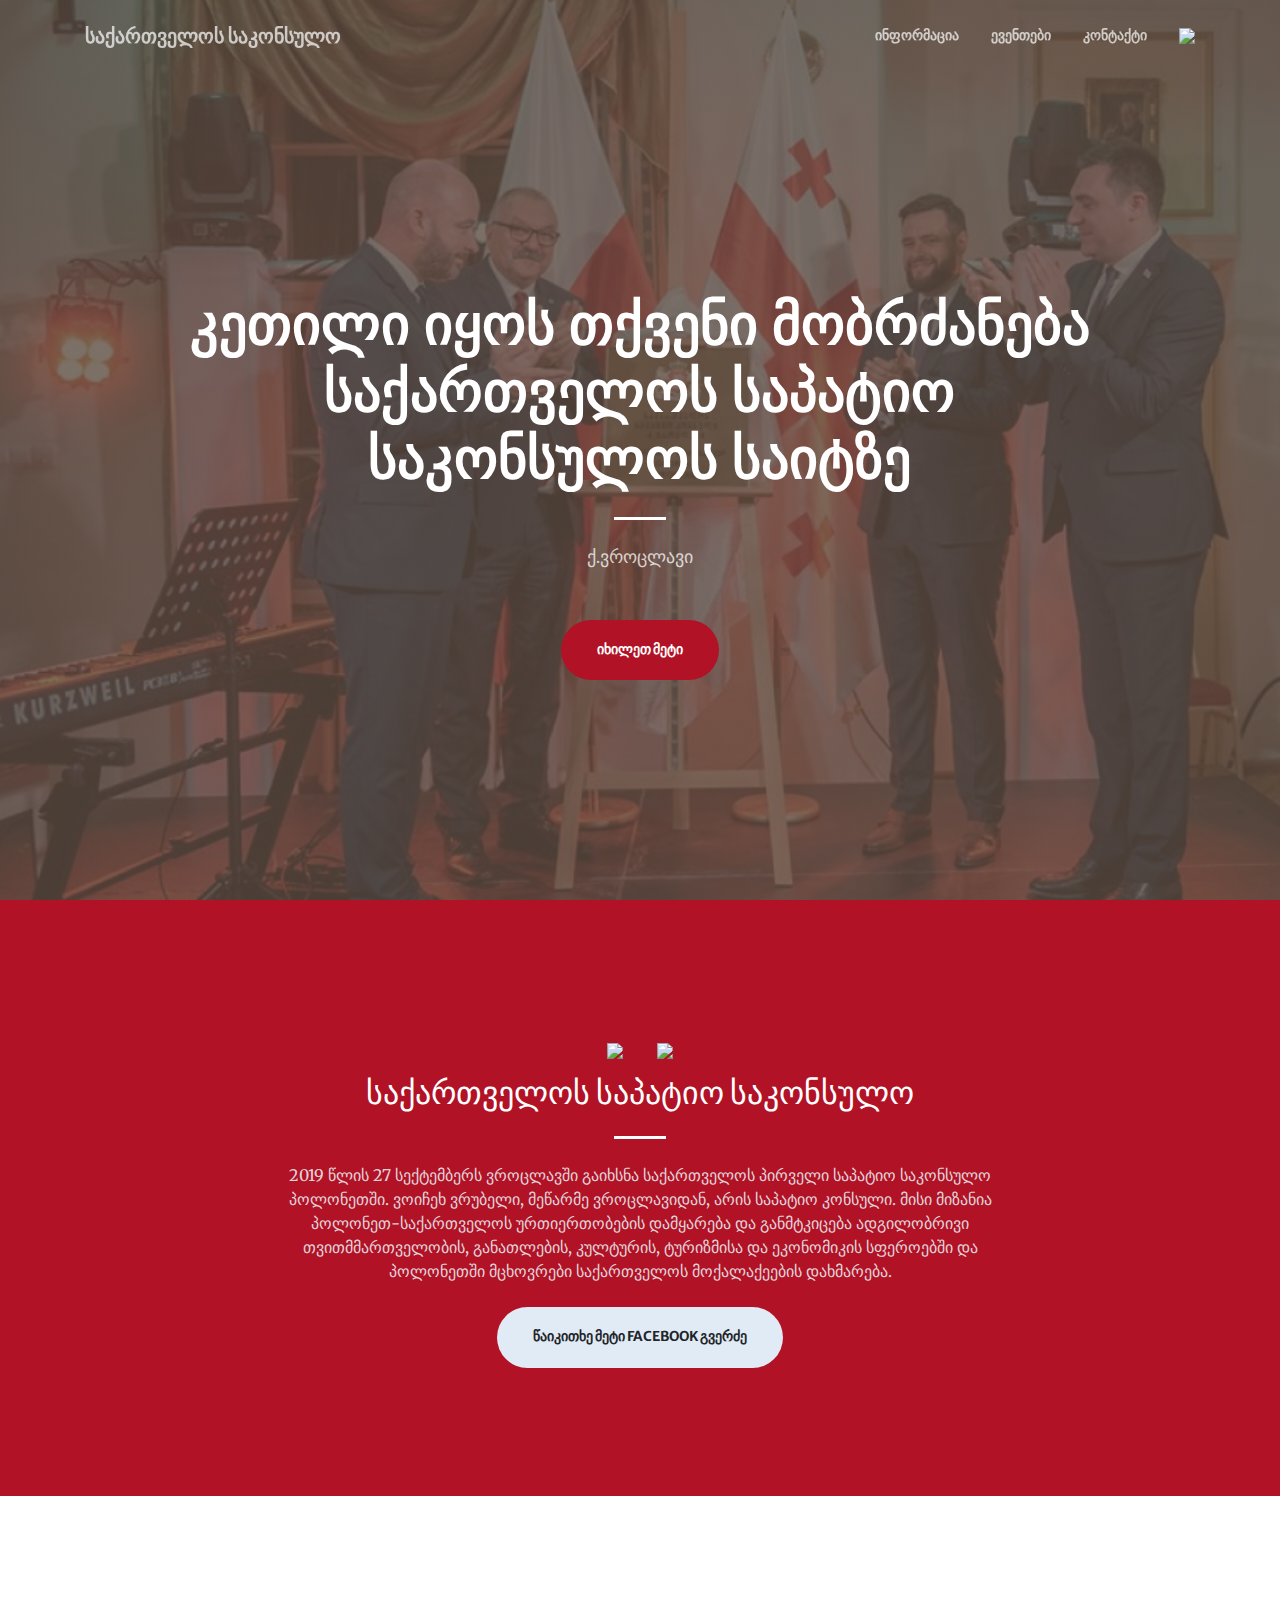
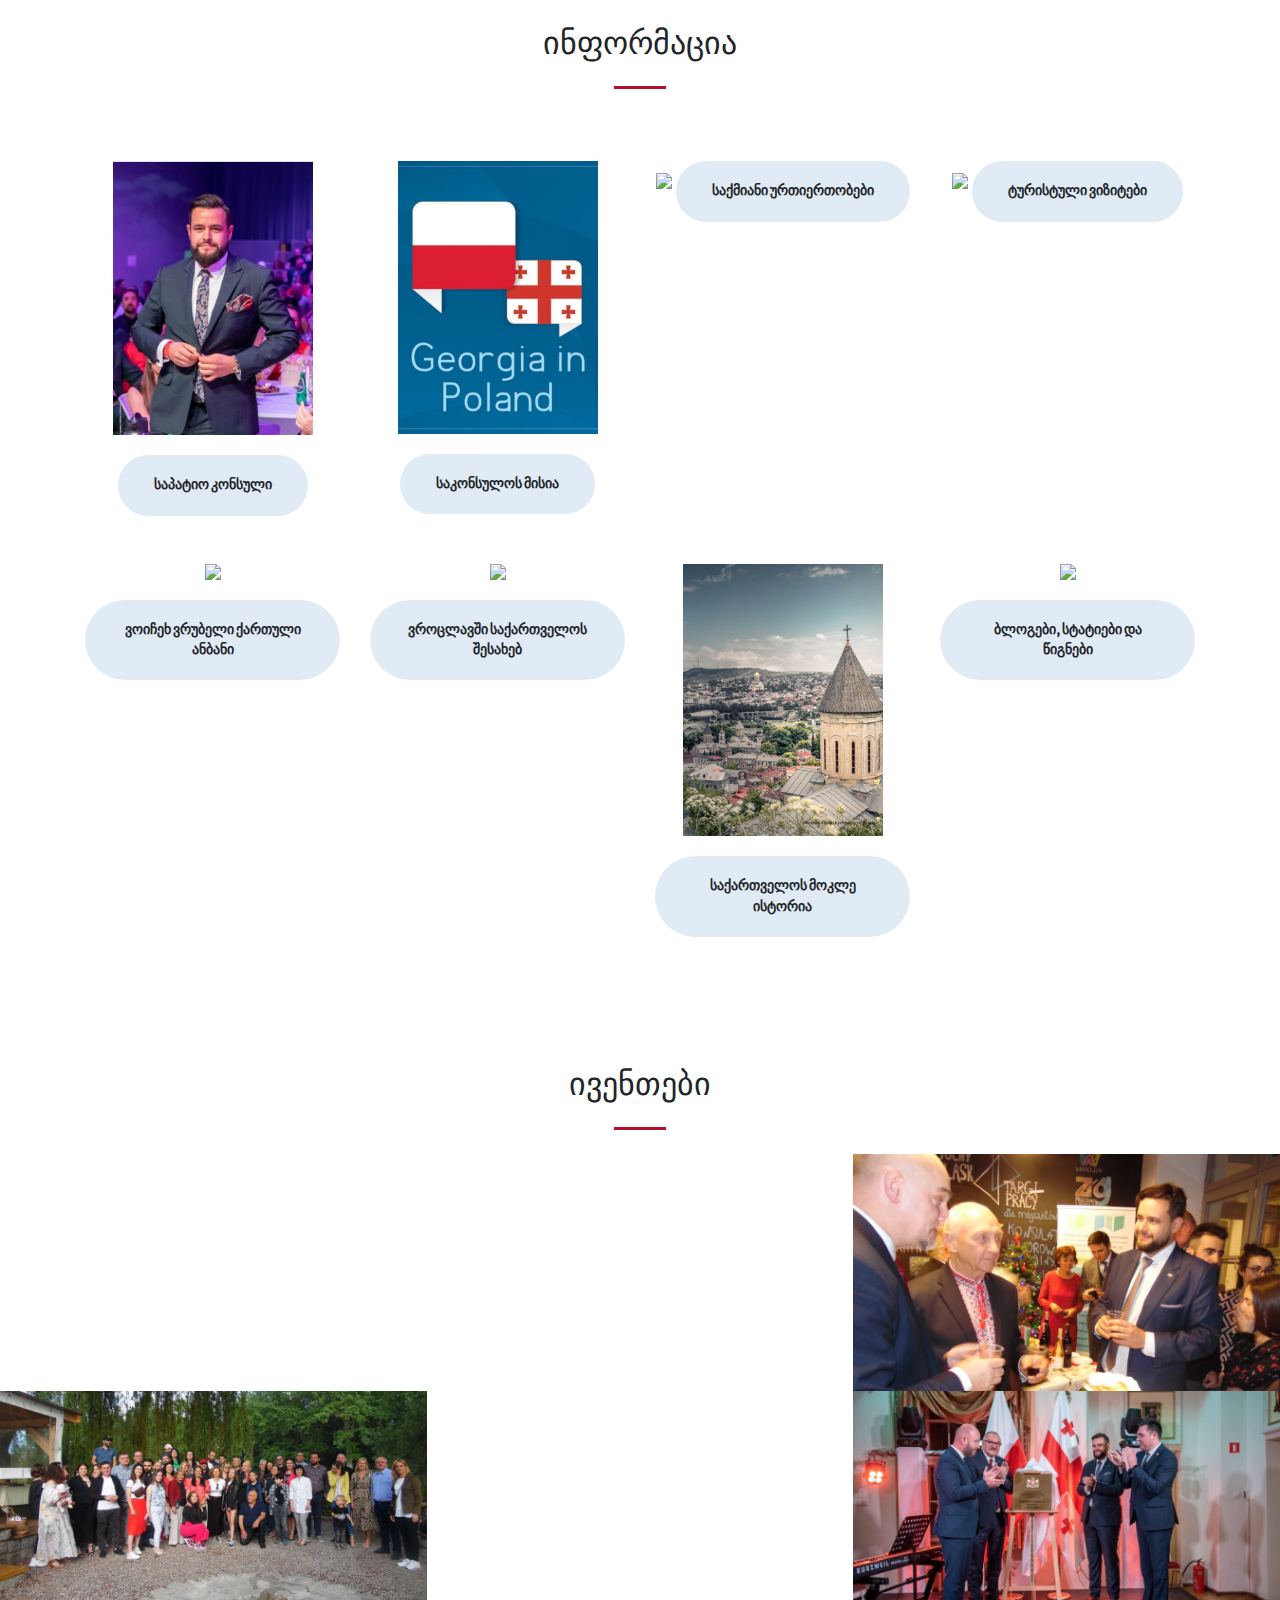
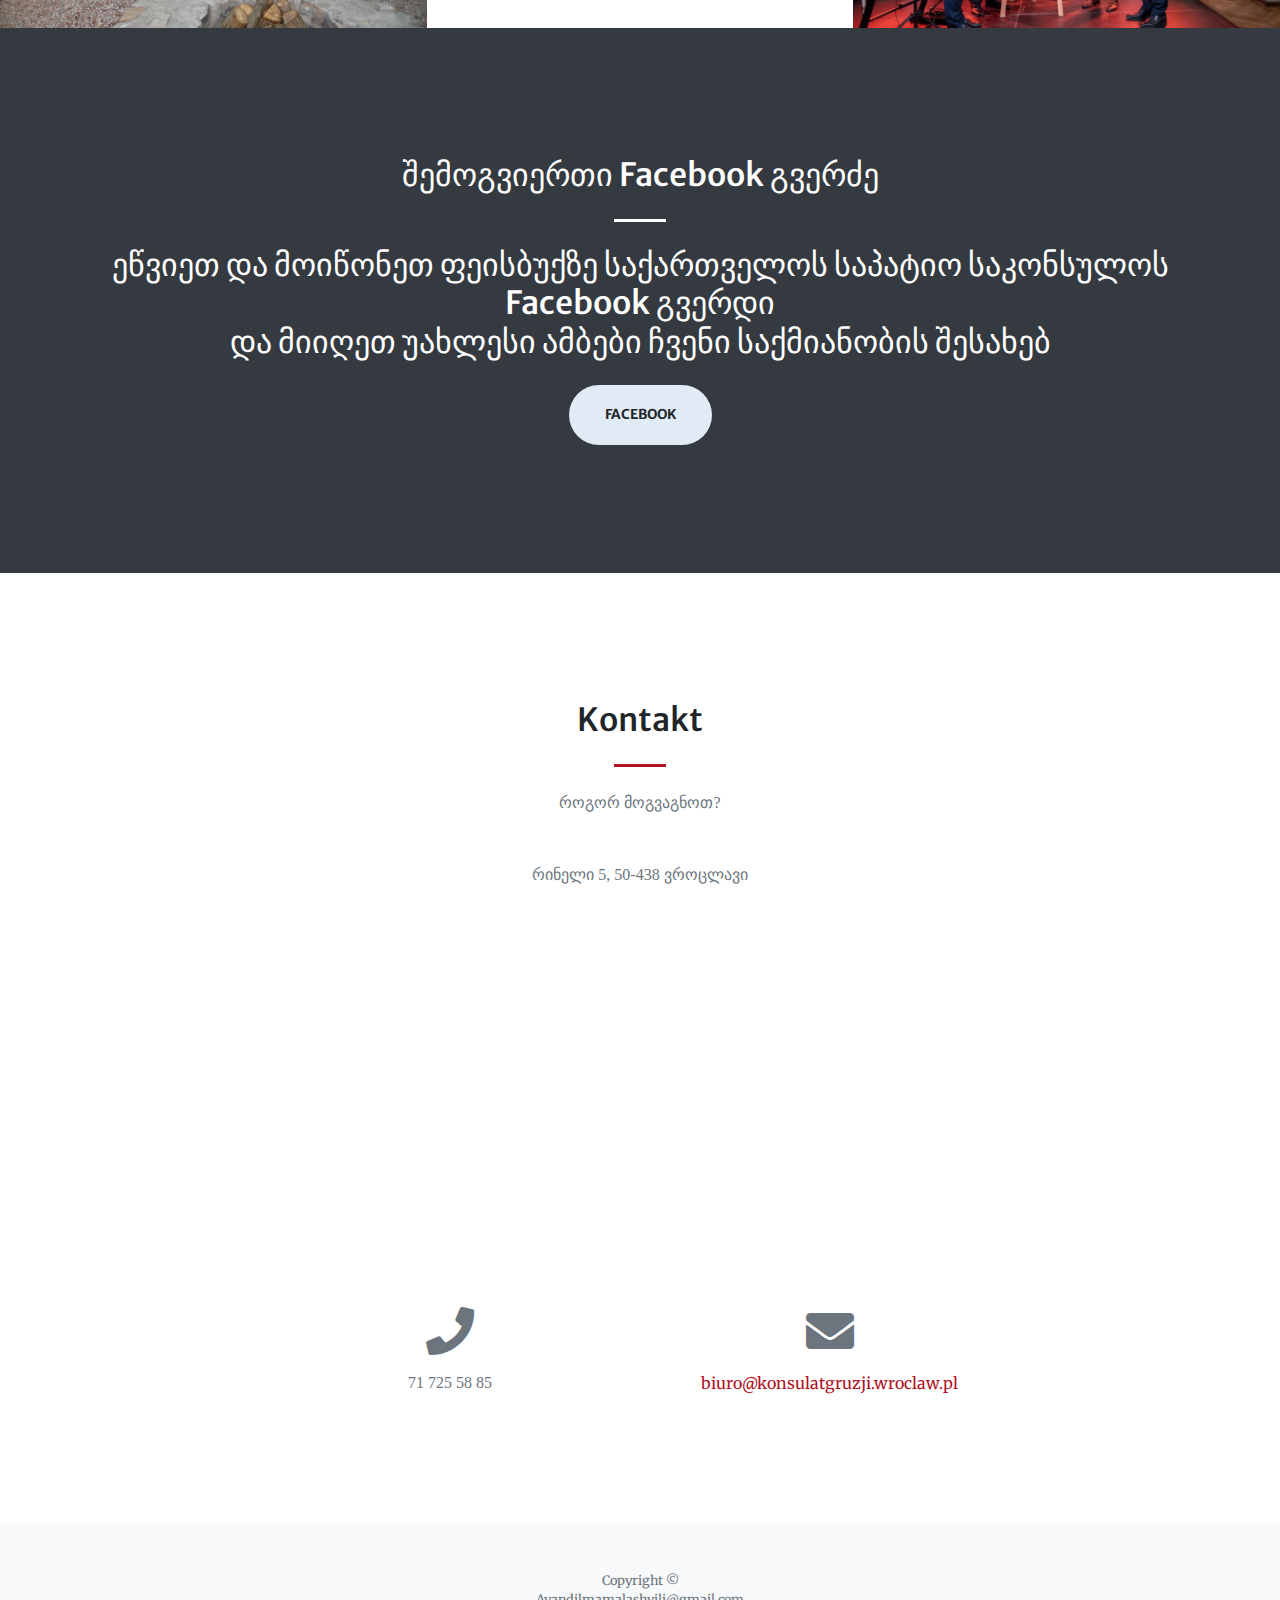
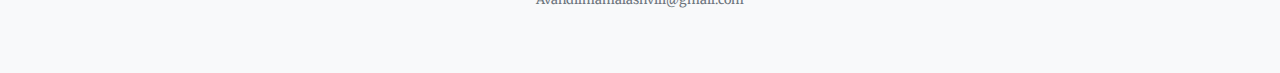
==== commit 824e5bd8: "geo v4,6" ====
--- a/geo.html
+++ b/geo.html
@@ -1,5 +1,5 @@
 <!DOCTYPE html>
-<html lang="PL">
+<html lang="GE">
 
 <head>  <meta charset="utf-8">
   <meta name="viewport" content="width=device-width, initial-scale=1, shrink-to-fit=no">
@@ -30,22 +30,24 @@
  
   <nav class="navbar navbar-expand-lg navbar-light fixed-top py-3" id="mainNav">
     <div class="container">
-      <a class="navbar-brand js-scroll-trigger" href="#page-top">Konsulat Gruzji</a>
+      <a class="navbar-brand js-scroll-trigger" href="#page-top">საქართველოს საკონსულო</a>
       <button class="navbar-toggler navbar-toggler-right" type="button" data-toggle="collapse" data-target="#navbarResponsive" aria-controls="navbarResponsive" aria-expanded="false" aria-label="Toggle navigation">
         <span class="navbar-toggler-icon"></span>
       </button>
       <div class="collapse navbar-collapse" id="navbarResponsive">
         <ul class="navbar-nav ml-auto my-2 my-lg-0">
           <li class="nav-item">
-            <a class="nav-link js-scroll-trigger" href="#services">Informacje</a>
+            <a class="nav-link js-scroll-trigger" href="#services">ინფორმაცია</a>
           </li>
           <li class="nav-item">
-            <a class="nav-link js-scroll-trigger" href="#portfolio">Wydarzenia</a>
+            <a class="nav-link js-scroll-trigger" href="#portfolio">ევენთები</a>
           </li>
           <li class="nav-item">
-            <a class="nav-link js-scroll-trigger" href="#contact">Kontakt</a>
+            <a class="nav-link js-scroll-trigger" href="#contact">კონტაქტი</a>
           </li>
-
+          <li class="nav-item">
+            <a class="nav-link js-scroll-trigger" href="index.html"><img src="img/FlagPL.png" width="30px"></a>
+          </li>
         </ul>
       </div>
     </div>
@@ -56,12 +58,12 @@
     <div class="container h-100">
       <div class="row h-100 align-items-center justify-content-center text-center">
         <div class="col-lg-10 align-self-end">
-          <h1 class="text-uppercase text-white font-weight-bold">Witamy na stronie Konsulatu Honorowego Gruzji</h1>
+          <h1 class="text-uppercase text-white font-weight-bold">კეთილი იყოს თქვენი მობრძანება საქართველოს საპატიო საკონსულოს საიტზე</h1>
           <hr class="divider light my-4">
         </div>
         <div class="col-lg-8 align-self-baseline">
-          <p class="text-white-75 font-weight-light mb-5">we Wrocławiu</p>
-          <a class="btn btn-primary btn-xl js-scroll-trigger" href="#about">więcej</a>
+          <p class="text-white-75 font-weight-light mb-5">ქ.ვროცლავი</p>
+          <a class="btn btn-primary btn-xl js-scroll-trigger" href="#about">იხილეთ მეტი</a>
         </div>
       </div>
     </div>
@@ -74,15 +76,14 @@
         <div class="col-lg-8 text-center">
          <img src="img/FlagPL.png" width="100px" style="padding: 15px;">
          <img src="img/FlagGE.png" width="100px" style="padding: 15px;">
-          <h2 class="text-white mt-0">Konsulat Honorowy Gruzji</h2>
+          <h2 class="text-white mt-0">საქართველოს საპატიო საკონსულო</h2>
           <hr class="divider light my-4">
           <p class="text-white-50 mb-4">
-            27 września 2019 r. otwarto we Wrocławiu, pierwszy w Polsce, Konsulat Honorowy Gruzji. 
-            Funkcję konsula honorowego pełni Wojciech Wróbel, wrocławski przedsiębiorca. 
-            Jego celem jest budowa i wzmacnianie relacji polsko-gruzińskich w obszarach samorządowych, edukacyjnych, kulturowych, 
-            turystycznych i gospodarczych oraz wspieranie obywateli Gruzji, mieszkających w Polsce.
+            2019 წლის 27 სექტემბერს ვროცლავში გაიხსნა საქართველოს პირველი საპატიო საკონსულო პოლონეთში. 
+            ვოიჩეხ ვრუბელი, მეწარმე ვროცლავიდან, არის საპატიო კონსული. მისი მიზანია პოლონეთ-საქართველოს ურთიერთობების დამყარება და განმტკიცება ადგილობრივი თვითმმართველობის,
+            განათლების, კულტურის, ტურიზმისა და ეკონომიკის სფეროებში და პოლონეთში მცხოვრები საქართველოს მოქალაქეების დახმარება. 
           </p>
-          <a class="btn btn-light btn-xl js-scroll-trigger" href="https://www.facebook.com/permalink.php?story_fbid=105038730985418&id=104539917701966" target="_blank">Czytaj więcej na Facebooku</a>
+          <a class="btn btn-light btn-xl js-scroll-trigger" href="https://www.facebook.com/permalink.php?story_fbid=105038730985418&id=104539917701966" target="_blank">წაიკითხე მეტი Facebook გვერძე</a>
         </div>
       </div>
     </div>
@@ -91,56 +92,56 @@
   
   <section class="page-section" id="services">
     <div class="container">
-      <h2 class="text-center mt-0">Informacje</h2>
+      <h2 class="text-center mt-0">ინფორმაცია</h2>
       <hr class="divider my-4">
       <div class="row">
         <div class="col-lg-3 col-md-6 text-center">
           <div class="mt-5">
             <img src="img/konsul.jpg" width="200px" style="margin-bottom: 20px;">
            
-            <button id="myBtn1" class="btn btn-light btn-xl">Konsul Honorowy Gruzji</button>
+            <button id="myBtn1" class="btn btn-light btn-xl">საპატიო კონსული</button>
           </div>
         </div>
         <div class="col-lg-3 col-md-6 text-center">
           <div class="mt-5">
             <img src="img/Mission.jpg" width="200px" style="margin-bottom: 20px;">
-            <button id="myBtn2" class="btn btn-light btn-xl">Misja Konsulatu</button>
+            <button id="myBtn2" class="btn btn-light btn-xl">საკონსულოს მისია</button>
           </div>
         </div>
         <div class="col-lg-3 col-md-6 text-center">
           <div class="mt-5">
             <img src="img/Business.jpg" width="200px" style="margin-bottom: 20px;">
-            <button id="myBtn3" class="btn btn-light btn-xl">Relacje biznesowe</button>
+            <button id="myBtn3" class="btn btn-light btn-xl">საქმიანი ურთიერთობები</button>
           </div>
         </div>
         <div class="col-lg-3 col-md-6 text-center">
           <div class="mt-5">
             <img src="img/Travel.jpg" width="200px" style="margin-bottom: 20px;">
-            <button id="myBtn4" class="btn btn-light btn-xl">Wyjazdy turystyczne</button>
+            <button id="myBtn4" class="btn btn-light btn-xl">ტურისტული ვიზიტები</button>
           </div>
         </div>
         <div class="col-lg-3 col-md-6 text-center">
           <div class="mt-5">
             <img src="img/Gecalligraphy.jpg" width="200px" style="margin-bottom: 20px;">
-            <button id="myBtn5" class="btn btn-light btn-xl">Gruziński alfabet Wojciecha Wróbla</button>
+            <button id="myBtn5" class="btn btn-light btn-xl">ვოიჩეხ ვრუბელი ქართული ანბანი</button>
           </div>
         </div>
         <div class="col-lg-3 col-md-6 text-center">
           <div class="mt-5">
             <img src="img/ogruzjaWroc.jpg" width="200px" style="margin-bottom: 20px;">
-            <button id="myBtn6" class="btn btn-light btn-xl">O Gruzji we Wrocławiu</button>
+            <button id="myBtn6" class="btn btn-light btn-xl">ვროცლავში საქართველოს შესახებ</button>
           </div>
         </div>
         <div class="col-lg-3 col-md-6 text-center">
           <div class="mt-5">
             <img src="img/Historia.jpg" width="200px" style="margin-bottom: 20px;">
-            <button id="myBtn7" class="btn btn-light btn-xl">Krótka Historia Gruzji</button>
+            <button id="myBtn7" class="btn btn-light btn-xl">საქართველოს მოკლე ისტორია</button>
           </div>
         </div>
         <div class="col-lg-3 col-md-6 text-center">
           <div class="mt-5">
             <img src="img/blog.jpg" width="200px" style="margin-bottom: 20px;">
-            <button id="myBtn8" class="btn btn-light btn-xl">Blogi, artykuły i książki</button>
+            <button id="myBtn8" class="btn btn-light btn-xl">ბლოგები, სტატიები და წიგნები</button>
           </div>
         </div>
       </div>
@@ -156,40 +157,35 @@
                         <div>
                           <span class="close1" title="Zamknąć">&times;</span>
                           <img src="img/konsul.jpg" style="margin-bottom: 30px; width: 100%; padding-left: 20%; padding-right: 20%;">  
-                          <h3 class="satauri">Konsul Honorowy Gruzji we Wrocławiu</h3>
+                          <h3 class="satauri">საქართველოს საპატიო კონსული ვროცლავში</h3>
                           <hr class="divider my-4">
                         </div class="text">
 
-                        Nazywam się <b>Wojciech Wróbel</b>. Jestem wrocławianinem, rocznik 1988, i nie wyobrażam sobie, żeby żyć i pracować gdzie indziej. 
-                        Kilka lat temu zakochałem się w Gruzji. Wciąż poznaję jej kulturę, tradycję i fascynujących, przyjaznych mieszkańców. 
-                        Od 2019 r. mam zaszczyt być konsulem honorowym Gruzji we Wrocławiu.
-                        <p></p><b>Wykształcenie i działalność</b>
-                        <p></p>Ukończyłem psychologię na Uniwersytecie SWPS oraz, z wyróżnieniem, 
-                        studia Master of Business Administration na Politechnice Wrocławskiej i Central Connecticut State University. 
-                        Jestem współzałożycielem i wiceprezesem stowarzyszenia absolwentów studiów MBA PWr – Business Club B4. 
-                        Mam zaszczyt być dożywotnim członkiem Rady Kolegium Europy Wschodniej im. Jana Nowaka-Jeziorańskiego, 
-                        której misją jest praca na rzecz budowy Europy Wschodniej jako wspólnoty ludzi wolnych.
-                        Jestem w kapitule Nagrody im. Tytusa Filipowicza, przyznawanej obywatelom krajów kaukaskich, m.in. 
-                        za rozwój nauki i kultury oraz budowanie społeczeństwa obywatelskiego. 
-                        Należę do Rady Programowej Forum G2 – Gospodarka i Geopolityka, w której wyznaczamy cele i 
-                        priorytety działań Instytutu Strategii Gospodarczych i Geopolitycznych. 
-                        Jestem współzałożycielem Instytutu Heweliusza, w którym zajmujemy się szeroko pojętą edukacją z zakresu zarządzania, 
-                        ekonomii, prawa i psychologii oraz podnoszeniem kompetencji osób, kierujących jednostkami samorządowymi i przedsiębiorstwami. 
+                        მე მქვია <b>ვოიჩეხ ვრუბელი</b>. ვარ ვროცლავის მკვიდრი, დაბადებული 1988 წელს და ვერ წარმომიდგენია სხვაგან ცხოვრება და მუშაობა. 
+                        რამდენიმე წლის წინ საქართველო შემიყვარდა. მე დღემდე ვიცნობ მის კულტურას, ტრადიციებს და მომხიბლავ, მეგობრულ მოსახლეობას. 
+                        2019 წლიდან მაქვს პატივი ვიყო საქართველოს საპატიო კონსული ქალაქ ვროცლავში.
+
+                        <p></p><b>განათლება და საქმიანობა</b>
+
+                        <p>დავამთავრე SWPS უნივერსიტეტი ფსიქოლოგიის სპეციალობით და ვსწავლობდი მაგისტრატურაზე ბიზნესის ადმინისტრირების მიმართულებით, 
+                          ვროცლავის ტექნოლოგიურ უნივერსიტეტსა და ცენტრალურ კონექტიკუტის სახელმწიფო უნივერსიტეტში. მე ვარ WUST MBA კურსდამთავრებულთა ასოციაციის თანადამფუძნებელი და 
+                          ვიცე-პრეზიდენტი - ბიზნეს კლუბი B4. აღმოსავლეთ ევროპის კოლეჯის საბჭოს ცხოვრების განმავლობაში ჩემთვის პატივია იან ნოვაკ-ჯეზიორასკი, რომლის მისიაა აღმოსავლეთ 
+                          ევროპის საზოგადოების, როგორც თავისუფალი ხალხის მშენებლობაზე მუშაობა. მე ვარ ტიტუ ფილიპოვიჩისს პრემიის ლაურეატი, რომელიც კავკასიის ქვეყნების მოქალაქეებს გადაეცემათ,
+                          მეცნიერებისა და კულტურის განვითარებისა და სამოქალაქო საზოგადოების აღმშენებლობისათვის.</p> 
                         
-                        <p></p>Szczególnie bliska jest mi tematyka, związana z firmami rodzinnymi.
-                        Swoim doświadczeniem w tym zakresie dzielę się podczas konferencji biznesowych i wykładów dla studentów, 
-                        którzy kształcą się na kierunkach ekonomicznych. 
-                        Prowadzę zajęcia z zakresu zasad funkcjonowania firm rodzinnych oraz międzynarodowej współpracy gospodarczej 
-                        w Studium Europy Wschodniej Uniwersytetu Warszawskiego.
-                        Należę do stowarzyszenia The Family Business Network Poland (FBN Poland), które działa na rzecz firm rodzinnych. 
-                        <p></p>Od kilku lat angażuję się w działalność społeczną i filantropijną.
-                        <p></p><b>Prowadzimy firmę rodzinną</b>
-                        <p></p>Jestem właścicielem Grupy Wróbel, rodzinnej firmy, której nie byłoby, gdyby nie mój świętej pamięci tata Mirosław. 
-                        Zaczynał na początku lat 90. w niewielkim warsztacie samochodowym na wrocławskich Maślicach, ale miał ambitne plany, 
-                        które konsekwentnie, krok po kroku, realizował. 
-                        W pracy inspiruje mnie też mama Jolanta, która przyczyniła się do zbudowania sukcesu naszej firmy. Obecnie jesteśmy jedną z największych firm motoryzacyjnych w Polsce i dealerem marek Mercedes-Benz oraz Mazda. 
-                        W 2018 r. byliśmy na liście 200 Największych Polskich Firm w rankingu „Wprost” oraz Polskich Ambasadorów Biznesu za rok 2017.
-                      
+                        <p> მე ვარ G2 ფორუმის პროგრამის საბჭოს წევრი - ეკონომიკა და გეოპოლიტიკა, რომელშიც განვსაზღვრავთ ეკონომიკური და გეოპოლიტიკური სტრატეგიების ინსტიტუტის მიზნებსა და 
+                          პრიორიტეტებს. მე ვარ Heweliusz Institute- ის თანადამფუძნებელი, რომელიც ეხება განათლების ფართო გაგებას მენეჯმენტის, ეკონომიკის, სამართლისა და ფსიქოლოგიის სფეროებს, 
+                          ასევე ადგილობრივი თვითმმართველობას ერთეულებსა და საწარმოს ხელმძღვანელ პირთა კომპეტენციების ამაღლებას.</p>
+                        <p>განსაკუთრებით ახლოს ვარ საოჯახო ბიზნესთან. მე ვუზიარებ ჩემს გამოცდილებას ეკონომიკის შემსწავლელ სტუდენტებს, ბიზნეს კონფერენციებისა და ლექციების დროს.
+                          ვარშავის უნივერსიტეტის აღმოსავლეთ ევროპის კურსებზე ვასწავლი საოჯახო ბიზნესის და საერთაშორისო ეკონომიკური თანამშრომლობის პრინციპებს. 
+                          მე საოჯახო ბიზნეს ქსელის პოლონეთს (FBN Polnad), ასოციაციას წევრი გახლ  ავარ თ, რომელიც აერთიანებს მუშაობს საოჯახო ბიზნესებს.</p>
+                        
+                        <p></p>რამდენიმე წელია ჩართული ვარ სოციალურ და ფილანტროპიულ საქმიანობაში.
+                        <p></p><b>ჩვენ ვაწარმოებთ საოჯახო ბიზნესს</b>
+                        <p></p>მე ვარ Grupa Wróbel- ის მფლობელი, ოჯახის ბიზნესი, რომელიც არ იარსებებდა, რომ არა ჩემი გარდაცვლილი მამა, მიროსლავი. მან 90-იანი წლების დასაწყისში, 
+                        ვროცლავის ერთ-ერთ უბანში შექმნა მცირე ზომის მანქანების სარემონტო მაღაზია. უნდა აღინიშნოს,რომ ჩემს საქმიანობაში ინსპირაციის წყარო არის დედაჩემი იოლანტა,
+                        რომელსაც დიდი წვლილი მიუძღვის ,ჩვენი კომპანიის განვითარებას და წარმატებაში. ამჟამად ჩვენ ვართ პოლონეთის ერთ-ერთი უდიდესი საავტომობილო კომპანია და 
+                        Mercedes-Benz და Mazda– ს დილერი. 2018 წელს ჩვენ ვიყავით 200 უმსხვილესი პოლონური კომპანიის ჩამონათვალში "Wprost" რეიტინგში და პოლონეთის ბიზნეს ელჩები 2017 წლისთვის.
                         </div>
                       </div>
                     </form>
@@ -202,36 +198,38 @@
                 <form method="POST" action="" name="myform">
                         <div>
                           <img src="img/misja.jpg" style="margin-bottom: 30px; width: 100%;">  
-                          <h3 class="satauri">Misja Konsulatu Honorowego Gruzji we Wrocławiu</h3>
+                          <h3 class="satauri">საქართველოს საპატიო საკონსულოს მისია</h3>
                           <hr class="divider my-4"> 
                         </div class="text">
-                        Moją misją jako Konsula Honorowego Gruzji we Wrocławiu jest budowanie jak najlepszych relacji polsko-gruzińskich. 
-                        Pragnę przybliżać gruzińską kulturę i tradycję oraz zachęcać do kontaktów biznesowych i wyjazdów turystycznych. 
-                        Okręg konsularny obejmuje województwo dolnośląskie, ale ponieważ Gruzja w Polsce ma tylko ambasadę w Warszawie, 
-                        to czasami wspieram gruzińskich obywateli w całej Polsce. 
-                        <p></p><b>Misja Konsulatu to:</b>
+                        ჩემი, როგორც  საქართველოს საპატიო კონსულის ვროცლავში, მისიაა,პოლონეთ-საქართველოს მაქსიმალურად კარგი ურთიერთობების
+                         დამყარება. მინდა წარმოვადგინო ქართული კულტურა და ტრადიცია,ხელი შევუწყო საქმიანი კონტაქტებისა და ტურისტული 
+                         ვიზიტების განხორციელებას. საკონსულო ოლქი მოიცავს ქვემო სილეზიის სავოევოდოს, მაგრამ რადგან პოლონეთში 
+                         საქართველოს აქვს მხოლოდ საელჩო ვარშავაში, მე ზოგჯერ მხარს ვუჭერ საქართველოს მოქალაქეებს მთელს პოლონეთში.
+                        <p></p><b>საკონსულოს მისიაა:</b>
                         <ul>
-                          <li style="list-style-type: circle;">budowa przyjaznych relacji pomiędzy naszymi krajami,</li>
-                          <li style="list-style-type: circle;">rozwój współpracy regionalnej, wspólnych inicjatyw samorządów,</li>
-                          <li style="list-style-type: circle;">inicjowanie współpracy organizacji społecznych, środowisk zawodowych, stowarzyszeń i kościołów,</li>
-                          <li style="list-style-type: circle;">popieranie rozwoju relacji biznesowych i turystycznych,</li>
-                          <li style="list-style-type: circle;">rozwój polsko-gruzińskich relacji kulturalnych, </li>
-                          <li style="list-style-type: circle;">pomoc dla obywateli Gruzji, mieszkających na Dolnym Śląsku (szacuje się, że we Wrocławiu mieszka i pracuje ok. 1000 obywateli Gruzji, a na Dolnym Śląsku ta społeczność liczy ok. 10 tys. osób),</li>
-                          <li style="list-style-type: circle;">informowanie zainteresowanych wyjazdem do Gruzji o możliwościach rozwoju wspólnych inicjatyw,</li>
-                          <li style="list-style-type: circle;">współpraca z <a href="https://pol-ge.com/pl/strona-glowna/" target="blank">Polsko-Gruzińską Izbą Przemysłowo-Handlową,</a></li>
-                          <li style="list-style-type: circle;">wsparcie polsko-gruzińskich inicjatyw dyplomatycznych.</li>
+                          <li style="list-style-type: circle;">ჩვენს ქვეყნებს შორის მეგობრული ურთიერთობების გაღრმავება,</li>
+                          <li style="list-style-type: circle;">რეგიონული თანამშრომლობის განვითარება, ადგილობრივი თვითმმართველობების ერთობლივი ინიციატივები,</li>
+                          <li style="list-style-type: circle;">სოციალური ორგანიზაციების, პროფესიული წრეების, ასოციაციებისა და ეკლესიების თანამშრომლობის წამოწყება,</li>
+                          <li style="list-style-type: circle;">ბიზნესისა და ტურისტული ურთიერთობების განვითარების ხელშეწყობა,</li>
+                          <li style="list-style-type: circle;">პოლონეთ-საქართველოს კულტურული ურთიერთობების განვითარება</li>
+                          <li style="list-style-type: circle;">ქვემო სილეზიაში მცხოვრები საქართველოს მოქალაქეების დახმარება (სავარაუდოდ, დაახლოებით 1000 საქართველოს მოქალაქე ცხოვრობს და მუშაობს ვროცლავში, ხოლო ამ თემს დაახლოებით 10 000 ადამიანი ჰყავს ქვემო სილეზიაში),</li>
+                          <li style="list-style-type: circle;">საქართველოში ვიზიტით დაინტერესებულ პირთა ინფორმირება ერთობლივი ინიციატივების შემუშავების შესაძლებლობების შესახებ,</li>
+                          <li style="list-style-type: circle;">თანამშრომლობა <a href="https://pol-ge.com/pl/strona-glowna/" target="blank">პოლონეთ-საქართველოს სამრეწველო და სავაჭრო პალატასთან,</a></li>
+                          <li style="list-style-type: circle;">პოლონურ-ქართული დიპლომატიური ინიციატივების მხარდაჭერა.</li>
                           </ul>
 	
-                        <p></p><b>Kontakt</b>
-                        <p>Ze mną i moimi współpracownikami można się spotkać w Konsulacie Honorowym Gruzji we Wrocławiu. 
-                          Jesteśmy na trzecim piętrze w kamienicy Rynek 5 (znana jako kamienica Dwór Polski).</p>
+                        <p></p><b>კონტაქტი</b>
+                        <p>შეგიძლიათ შეგვხვდეთ მე და ჩემს თანამშრომლებს ვროცლავში საქართველოს საპატიო საკონსულოში. 
+                          ჩვენ Rynek 5-ის შენობაში,( Dwór Polski) მესამე სართულზე ვიმყოფებით (ცნობილია როგორც Dwór Polski- 
+                          ის საცხოვრებელი სახლი).</p>
                         <ul>
-                          <li style="list-style-type: circle;">Konsulat otwarty jest w godz. 10.00-14.00, od poniedziałku do piątku, tel. 71 725 58 85.</li>
-                          <li style="list-style-type: circle;">Wszystkie sprawy, wymagające pomocy ze strony Konsula Honorowego Gruzji, 
-                            można zgłaszać e-mailowo:<p class="d-block"><b>wojciech.wrobel@mfa.gov.ge</b></p></li>
+                          <li style="list-style-type: circle;">საკონსულოს სამუშაო  საათია 10.00-14.00, ორშაბათიდან პარასკევის ჩათვლით, ტელ. 71 725 58 85.</li>
+                          <li style="list-style-type: circle;">ყველა იმ საკითხის შესახებ,რომლებიც მოითხოვს საქართველოს 
+                            საპატიო კონსულის დახმარებას, შეგიძლიათ გაეცნოთ ელ.ფოსტით:
+                            <p class="d-block"><b>wojciech.wrobel@mfa.gov.ge</b></p></li>
                         </ul>
-                        <p>Zobacz także: <a href="http://www.poland.mfa.gov.ge/default.aspx?sec_id=440&lang=12" 
-                          target="blank">Ambasada Gruzji w Warszawie </a></p>
+                        <p>იხილეთ ასევე: <a href="http://www.poland.mfa.gov.ge/default.aspx?sec_id=440&lang=12" 
+                          target="blank">საქართველოს საელჩო ქ.ვარშავაში</a></p>
                         
             </div>
       </div>
@@ -246,50 +244,66 @@
               <form method="POST" action="" name="myform" >
                       <div>
                         <img src="img/HeaderBussiness.jpg" width="100%" style="margin-bottom: 30px;">
-                        <h3 class="satauri">Relacje biznesowe</h3>
+                        <h3 class="satauri">საქმიანი ურთიერთობები</h3>
                         <hr class="divider my-4">
                       </div>
-                      <p>Kontakty biznesowe Dolnego Śląska z Gruzją to mój priorytet. Mamy już świetne relacje przyjacielskie i samorządowe, 
-                      teraz czas na biznes. Zależy mi, aby wrocławskie i dolnośląskie firmy były obecne na obszarze Kaukazu Południowego. 
-                      Ten region jest niezwykle atrakcyjny i stwarza nowe perspektywy biznesowe. Wiedzą o tym dolnośląscy przedsiębiorcy i samorządowcy, 
-                      którzy od paru lat jeżdżą do Gruzji z misjami gospodarczymi.</p>
-                      <p><b>Ten biznes się opłaca</b></p>
-                      <p>Rocznie do Gruzji przyjeżdża 9 mln turystów, czyli ponad dwukrotnie tylu, 
-                        ilu to państwo ma mieszkańców. Dobrze rozwija się rynek nieruchomości, 
-                        szczególnie tych przeznaczonych na wynajem, ale nie tylko, np. inwestycja hotelarska potrafi się zwrócić nawet w 3,5 roku. 
-                        To wszystko pokazuje, że rynek jest niesamowicie chłonny i perspektywiczny. 
-                        Aktywni są na nim obywatele Turcji i Rosji i coraz częściej Brytyjczycy. 
-                        Gruzini jednak są zainteresowani także współpracą z Polakami. Ważne, by nasi przedsiębiorcy dostrzegli tę szansę, 
-                        a mnie zależy na tym, aby były to firmy z Wrocławia i naszego regionu. </p>
-                      <p><b>Szansa dla dolnośląskich firm</b></p>
-                      <p>Ze względu na położenie Gruzja jest swojego rodzaju hubem komunikacyjnym, zapewnienia bowiem łączność między Azją Zachodnią, 
-                        Azją Centralną i Europą. Poprzez Gruzję polskie towary i usługi mają ułatwiony dostęp do rynków Południowego Kaukazu, 
-                        w tym Azerbejdżanu, Armenii, Kazachstanu, oraz Turcji, Iranu i Arabii Saudyjskiej.</p> 
-                      <p>Gruzinom zależy na współpracy z dolnośląskim firmami, szczególnie z branży IT, budowlanej, energetycznej i turystycznej. 
-                        Dobre pespektywy mają przed sobą inwestycje infrastrukturalne, dużo się tam buduje i modernizuje, np. drogi, 
-                        obiekty sportowe czy hydroelektrownie, rozwija się przemysł ciężki, wydobywczy (Gruzja pozyskuje znaczne ilości rudy manganu). 
-                        Dolnośląskie firmy, które współpracują z KGHM, mogą znaleźć w Gruzji partnerów. </p>
-                      <p><b>Prowadzenie firmy i podatki</b></p>
-                      <p>Gruzja ma bardzo dobrze wykształconą kadrę pracowniczą. Całość kosztów, związana z zatrudnieniem, to podatek w wysokości 20 proc. 
-                        Dla porównania – w Polsce to ok. 50 proc. W Gruzji stosowany jest estoński sposób rozliczania podatków, czyli firma, 
-                        która generuje przychód do momentu, gdy nie konsumuje zysków w formie dywidendy, nie płaci podatków.</p>
-                      <p>Według raportu Doing Business, Gruzja jest w gronie 10 najlepszych państw do prowadzenia własnego biznesu. 
-                        To kraj otwarty na inwestycje. Sprzyja temu uproszczone prawo gospodarcze, np. firmę można zarejestrować i otworzyć w jeden dzień. 
-                        Zlikwidowano wiele obowiązkowych licencji i pozwoleń. Skrócono czas odprawy celnej. 
-                        Co ciekawe, w Gruzji świadczenia socjalne finansuje państwo. Przedsiębiorca nie musi zatem odprowadzać składek, 
-                        związanych z zatrudnieniem pracowników. </p>
-                      <p><b>Gruzja – Unia Europejska</b></p>
-                      <p>Gruzja dąży do członkostwa w Unii Europejskiej i NATO, a to dla kontaktów biznesowych i turystycznych ma kluczowe znaczenie.</p> 
+
+                      <p>საქართველოსთან ქვემო სილეზიის ბიზნეს კონტაქტები წარმოადგენს ჩემს პრიორიტეტს. ჩვენ უკვე გვაქვს კარგი მეგობრული და ადგილობრივი ხელისუფლების ურთიერთობები, 
+                        ახლა ბიზნესის დროა. მსურს სამხრეთ კავკასიაში ვროცლავის და ქვემო სილეზიური კომპანიების წარდგენა. ეს რეგიონი ძალზე მიმზიდველია და ქმნის ახალ ბიზნეს პერსპექტივებს. 
+                        ამის შესახებ იციან ქვედა სილეზიელმა მეწარმეებმა და ადგილობრივი ხელისუფლების წარმომადგენლებმა, რომლებიც რამდენიმე წლის განმავლობაში საქართველოში მოგზაურობენ, 
+                        ეკონომიკური მისიებით.</p>
+
+                      <p><b>ეს ბიზნესი ანაზღაურდებადია</b></p>
+
+                      <p>ყოველწლიურად საქართველოში 9 მილიონი ტურისტი ჩამოდის, რაც ორჯერ მეტია, ვიდრე ამ ქვეყანაში ცხოვრობს. უძრავი ქონების ბაზარი კარგად ვითარდება, 
+                        განსაკუთრებით ქირავდება, მაგრამ არა მხოლოდ ის, რომ სასტუმროს ბრუნვამ შეიძლება მიაღწიოს 3.5 წელიწადში. ეს ყველაფერი გვიჩვენებს, რომ ბაზარი წარმოუდგენლად 
+                        შთამნთქმელი და პერსპექტიულია. იქ თურქეთისა და რუსეთის მოქალაქეები და უფრო ხშირად ინგლისელებიც მოქმედებენ. ამასთან, ქართველები ასევე დაინტერესებულნი 
+                        არიან პოლონელებთან თანამშრომლობით. მნიშვნელოვანია, რომ ჩვენი მეწარმეები ხედავენ ამ შესაძლებლობას და მსურს, რომ ისინი იყვნენ კომპანიები ვროცლავიდან და ჩვენი 
+                        რეგიონიდან.</p>
+
+                      <p><b>შანსი ქვემო სილეზიური კომპანიებისთვის</b></p>
+
+                      <p>ადგილმდებარეობის გამო, საქართველო ერთგვარი საკომუნიკაციო კერაა, რადგან ის უზრუნველყოფს დასავლეთ აზიის, შუა აზიისა და ევროპის კავშირს. საქართველოს საშუალებით, 
+                        პოლონური საქონელი და მომსახურება მეტად ხელმისაწვდომია, სამხრეთ კავკასიის ბაზრისთვის, მათ შორის აზერბაიჯანისთვის , სომხეთისთვის, ყაზახეთისთვის, 
+                        აგრეთვე თურქეთისთვის, ირანისთვის და საუდის არაბეთისთვის.</p> 
+
+                      <p>ქართველებს სურთ ითანამშრომლონ ქვემო სილეზიის კომპანიებთან, განსაკუთრებით IT, მშენებლობის, ენერგეტიკისა და ტურიზმის სექტორებიდან. ინფრასტრუქტურის ინვესტიციებს 
+                        კარგი პერსპექტივა აქვს, მიმდინარეობ მშენებლობა და მოდერნიზაცია, მაგალითად, ვითარდება გზები, სპორტული ობიექტები ან ჰიდროელექტროსადგურები, მძიმე მრეწველობა და 
+                        სამთომოპოვებითი სამუშაოები (საქართველოში მოიპოვება მანგანუმის მადნის მნიშვნელოვანი რაოდენობა). ქვემო სილეზიის კომპანიებს, რომლებიც თანამშრომლობენ KGHM– ს, 
+                        შეუძლიათ პარტნიორების მოძებნა საქართველოში.</p>
+
+                      <p><b>ბიზნესის წარმოება და გადასახადები</b></p>
+
+                      <p>საქართველოს ჰყავს ძალიან განათლებული სამუშაო კადრი. დასაქმებასთან დაკავშირებული  ხარჯის  გადასახადი არის 20% -ის ოდენობით. შედარებისთვის - პოლონეთში 
+                        ეს დაახლოებით 50 პროცენტია. საქართველოში გამოიყენება ესტონეთის გადასახადის მეთოდი, ანუ კომპანია, რომელიც ქმნის შემოსავალს მანამ, სანამ არ მოიხმარს მოგებას 
+                        დივიდენდის სახით, არ იხდის გადასახადებს.</p>
+
+                      <p>Doing Business- ის ანგარიშის თანახმად, საქართველო მოწინავე 10 ქვეყანას შორისაა, რომლებსაც საკუთარი ბიზნესი აქვთ. ეს არის ქვეყანა, რომელიც ინვესტიციებისთვის ღიაა. 
+                        ამას ხელს უწყობს გამარტივებული ეკონომიკური კანონი, მაგალითად, კომპანიის რეგისტრაცია და გახსნა შესაძლებელია ერთ დღეში. გაუქმებულია მრავალი სავალდებულო ლიცენზია 
+                        და ნებართვა. განბაჟების დრო შემცირდა. საინტერესოა, რომ საქართველოში სოციალურ შეღავათებს სახელმწიფო აფინანსებს. ამიტომ მეწარმეს არ უწევს შენატანების გადახდა, 
+                        რომლებიც დაკავშირებულია დასაქმებულთა დასაქმებასთან.</p>
+
+                      <p><b>საქართველო - ევროკავშირი</b></p>
+                      <p>საქართველო ისწრაფვის ევროკავშირისა და ნატოში გაწევრიანებისკენ და ამას უდიდესი მნიშვნელობა აქვს ბიზნესისა და ტურისტული კონტაქტებისთვის.</p> 
                       <ul>
-                        <li style="list-style-type: circle;">28 marca 2017 r. UE wprowadziła liberalizację wizową i obywatele Gruzji mogą podróżować do państw Unii Europejskiej 
-                          bez wiz – do 90 dni w ciągu pół roku. Wcześniej, bo w 2011 r., weszły w życie umowy UE – Gruzja: o ułatwieniach wizowych i o 
-                          readmisji. Co ważne, Polacy, bez względu na cel podróży, mogą wjechać do Gruzji bez wiz, a przekraczając granicę, 
-                          należy okazać paszport lub dowód osobisty</li>
-                        <li style="list-style-type: circle;">Od 1 lipca 2016 r. w pełni obowiązuje układ stowarzyszeniowy UE – Gruzja wraz z pogłębioną, kompleksową strefą wolnego handlu.</li>
-                        <li style="list-style-type: circle;">Od 2009 r. Gruzja jest członkiem Partnerstwa Wschodniego, które ma pogłębiać więzi polityczne i integrację gospodarczą Unii Europejskiej z sześcioma partnerskimi krajami Europy Wschodniej i Zakaukazia. W tej grupie, oprócz Gruzji, są: Armenia, Azerbejdżan, Białoruś, Mołdawia i Ukraina.</li>
+
+                        <li style="list-style-type: circle;">2017 წლის 28 მარტს ევროკავშირმა შემოიღო სავიზო რეჟიმის ლიბერალიზაცია და საქართველოს მოქალაქეებს შეუძლიათ უვიზოდ იმოგზაურონ 
+                          ევროკავშირის ქვეყნებში - ექვს თვეში 90 დღემდე. მანამდე, 2011 წელს, ძალაში შევიდა ევროკავშირი-საქართველოს შეთანხმებები სავიზო რეჟიმის გამარტივებისა და რეადმისიის შესახებ. 
+                          მნიშვნელოვანია, რომ პოლონელებს, დანიშნულების ადგილის მიუხედავად, საქართველოში უვიზოდ შესვლა შეუძლიათ და საზღვრის გადაკვეთისას უნდა აჩვენოთ მხოლოდ პასპორტი ან 
+                          პირადობის მოწმობა.</li>
+
+                        <li style="list-style-type: circle;">ევროკავშირსა და საქართველოს შორის ასოცირების შესახებ შეთანხმება, ღრმა და ყოვლისმომცველი თავისუფალი სავაჭრო სივრცის ჩათვლით, 
+                          ძალაშია 2016 წლის 1 ივლისიდან.</li>
+
+                        <li style="list-style-type: circle;">2009 წლიდან საქართველო არის აღმოსავლეთ პარტნიორობის წევრი, რომელიც მიზნად ისახავს ევროკავშირის პოლიტიკური კავშირებისა და ეკონომიკური ინტეგრაციის გაღრმავებას 
+                          აღმოსავლეთ ევროპისა და სამხრეთ კავკასიის ექვს პარტნიორთან. ამ ჯგუფში, საქართველოს გარდა, არიან: სომხეთი, აზერბაიჯანი, ბელორუსია, მოლდოვა და უკრაინა.</li>
                       </ul> 
-                      <p><b>Polsko-Gruzińska Izba Przemysłowo-Handlowa</b></p>
-                     <a href="https://pol-ge.com/pl/strona-glowna/" target="blank">Konsulat współpracuje z Polsko-Gruzińską Izbą Przemysłowo-Handlową</a>, która powstała we Wrocławiu w 2017 r. Zrzesza firmy z różnych branż: medycznej, przemysłowej, surowcowej, spożywczej, usługowej i IT. Co ważne, Izba działa pod patronatami ambasad Rzeczypospolitej Polskiej w Tbilisi oraz Ambasady Gruzji w Warszawie oraz najważniejszych polskich i gruzińskich instytucji wspierających biznes.
+
+                      <p><b>პოლონეთ-საქართველოს სამრეწველო და სავაჭრო პალატა</b></p>
+                     <a href="https://pol-ge.com/pl/strona-glowna/" target="blank">საკონსულო თანამშრომლობს პოლონეთ-საქართველოს სამრეწველო და სავაჭრო პალატასთან</a>, რომელიც 2017 წელს 
+                      დაარსდა ვროცლავში. მასში გაერთიანებულია სხვადასხვა ინდუსტრიის კომპანიები: სამედიცინო, სამრეწველო, ნედლეული, საკვები, მომსახურება და IT. მნიშვნელოვანია, 
+                      რომ პალატა მუშაობს პოლონეთის რესპუბლიკის საელჩოების თბილისში და ვარშავაში საქართველოს საელჩოს და ყველაზე მნიშვნელოვანი პოლონეთისა და ქართული ბიზნესის 
+                      დამხმარე ინსტიტუტების პატრონაჟით.
                                
               </form>
           </div>
@@ -304,44 +318,52 @@
               <form method="POST" action="" name="myform" >
                       <div>
                           <img src="img/Travel1.jpg" width="100%" style="margin-bottom: 30px;">
-                          <h3 class="satauri">Wyjazdy turystyczne</h3>
+                          <h3 class="satauri">ტურისტული ვიზიტები</h3>
                           <hr class="divider my-4">
                       </div>
-                      <p><b>Do Gruzji warto pojechać</b></p>
-                        <p>Dla mnie Gruzja to tradycja, nowoczesność i gościnność, czyli wszystko, co najlepsze na Kaukazie. 
-                        Wciąż poznaję Gruzję i wciąż jest mi mało, to piękne góry, ciepłe morze, starożytne zabytki, świetna kuchnia i cenione wina. 
-                        Rocznie do Gruzji przyjeżdża 9 mln turystów, czyli ponad dwukrotnie tylu, ilu jest tam mieszkańców. 
-                        Spośród wszystkich krajów Unii Europejskiej, Polacy odwiedzają Gruzję najczęściej. </p>
-                      <p><b>Zimą na narty, latem na Riwierę Morza Czarnego?</b></p>
-                        <p>Dlaczego nie? Z Wrocławia do Gruzji jest blisko 3 tys. km, ale mamy bezpośrednie połączenie lotnicze z Wrocławia do Kutaisi, 
-                        gdzie leci się niecałe 3,5 godziny. Są też loty z Katowic, Krakowa, Gdańska i Warszawy. </p>
-                        <p>Gruzja i Kaukaz mogą być alternatywą dla Alp, tym bardziej że mają swoje pięciotysięczniki. 
-                        Poza tym jest tam zdecydowanie taniej, nawet pięciokrotnie, w stosunku do oferty w Europie. 
-                        Standard jest dobry: jeździłem, sprawdziłem i byłem zadowolony. 
-                        A Batumi na gruzińskiej riwierze przedstawiać nie trzeba, to najgorętszy czarnomorski kurort.</p>  
-                        <p>Na terenie tego niewielkiego kraju można znaleźć starożytne miasta, zamki i świątynie. 
-                          Wystarczą niecałe trzy godziny, by z Tbilisi dojechać do Dawit Garedża, 
-                          gdzie znajduje się kompleks monastyrów z początków chrześcijaństwa. </p>
-                        <p>W Gruzji można spróbować wybornej kuchni oraz coraz bardziej cenionych win i nalewek. 
-                          Na tyle już ważnych na winiarskiej mapie świata, że enoturystyka stała się osobną gałęzią turystycznego biznesu. 
-                          Gruzini mają krajobrazowo niepowtarzalne rejony do uprawiania paralotniarstwa, popularne są też wyprawy konne.</p>
-                      <p><b>Bezpieczeństwo</b></p> 
-                        <p>Polacy wyjeżdżający do Gruzji pytają o bezpieczeństwo, bo dekadę temu trwała tam wojna z separatystami z Osetii i z Rosją. 
-                        Konflikt był krótki i teraz naprawdę jest tam bezpiecznie. Gdyby tak nie było, turyści z całego świata tam by nie przyjeżdżali. 
-                        Według Crime Index by Country, Gruzja jest uznawana za jedno z najbezpieczniejszych państw na świecie. </p>
-                      <p><b>Wizy</b></p>
-                      <p>Podróżując, Polacy nie potrzebują wiz. Możemy tam polecieć na paszport lub dowód osobisty.</p>
-                      <p><b>Ubezpieczenie</b></p>
-                      <p>Polskie Ministerstwo Spraw Zagranicznych bezwzględnie zaleca posiadanie ubezpieczenia turystycznego na kwotę co najmniej 30 tys. euro, 
-                        pokrywającego koszty leczenia oraz transport chorego do Polski. 
-                        W przypadku konieczności skorzystania z opieki zdrowotnej oczekiwane jest uregulowanie rachunków na miejscu lub przekazanie danych ubezpieczyciela. 
-                        Osoby, planujące wycieczki górskie, powinny mieć szczególny typ ubezpieczenia, pokrywającego koszty akcji ratunkowych w górach. </p>
-                      <p><b>Zdrowie</b></p>
-                      <p>W Gruzji nie są wymagane żadne szczepienia dla podróżnych. 
-                        Opieka medyczna dla turystów jest w pełni odpłatna. 
-                        W Tbilisi i większych miastach czynne są prywatne przychodnie lekarskie (istnieje możliwość hospitalizacji). 
-                        Wizyta w prywatnej klinice to równowartość 30-40 euro.</p>
-                      <p><b>Czytaj także:</b><a href="https://www.gov.pl/web/dyplomacja/gruzja" target="blank">Ministerstwo Spraw Zagranicznych: informacje dla podróżujących po Gruzji </a></p>
+                      <p><b>ღირს საქართველოში წასვლა</b></p>
+
+                        <p>ჩემთვის საქართველო არის ტრადიცია, თანამედროვეობა და სტუმართმოყვარეობა, რაც საუკეთესოა კავკასიაში. მე ჯერ კიდევ ვეცნობი საქართველოს და ჯერ კიდევ არ მაქვს 
+                          საკმარისი ინფორმაცია, ეს არის ლამაზი მთები, თბილი ზღვა, უძველესი ძეგლები, შესანიშნავი სამზარეულო და ძალიან დაფასებული ღვინოები. ყოველწლიურად საქართველოში 
+                          9 მილიონი ტურისტი ჩამოდის, რაც ორჯერ მეტია, ვიდრე იქ მცხოვრები. ევროკავშირის ყველა ქვეყანას შორის პოლონელები ყველაზე ხშირად სტუმრობენ საქართველოს.</p>
+
+                      <p><b>ზამთარში იაროთ სათხილამურო, ზაფხულში კი შავი ზღვის სანაპიროებზე.</b></p>
+
+                        <p>რატომაც არა? ვროცლავიდან საქართველოში დაახლოებით 3000 ადამიანია. მაგრამ ჩვენ გვაქვს პირდაპირი საჰაერო კავშირი ვროცლავიდან ქუთაისამდე, სადაც ფრენის დრო 3.5 საათზე 
+                          ნაკლებია. ასევე არის ფრენები კატოვიცედან, კრაკოვიდან, გდანსკიდან და ვარშავაში.</p>
+
+                        <p>საქართველო და კავკასია გააჩნია ალპების ალტერნატივა , მათ საკუთარი რადოდენიმე მეტრიანი მთები გააჩნია. გარდა ამისა, იქ ნამდვილად  იაფია დასვენება, ვიდრე ევროპაში.
+                           სტანდარტი კარგია: მე დავდიოდი, ვამოწმებდი და კმაყოფილი ვიყავი. ბათუმის სანაპიროს კი წარდგენა  არ სჭირდება, ეს არის ყველაზე ცხელი შავი ზღვის კურორტი.</p>  
+
+                        <p>ამ პატარა ქვეყანაში შეგიძლიათ იპოვოთ უძველესი ქალაქები, ციხესიმაგრეები და ტაძრები. სამ საათზე ნაკლებია საკმარისი იმისათვის, რომ თბილისიდან დავითი გარეჯამდე 
+                          მიხვიდეთ, სადაც ქრისტიანობის დასაწყისიდან მონასტრების კომპლექსია.</p>
+
+                        <p>საქართველოში შეგიძლიათ სცადოთ დააგემოვნოთ უგემრიელესი სამზარეულო და სულ უფრო დაფასებული ღვინოები და ლიქიორები. იმდენად მნიშვნელოვანია საქართველო 
+                          მსოფლიოს ღვინის რუკაზე, რომ ენოტურიზმი ტურისტული ბიზნესის ცალკე შტოდ იქცა. ქართველებს აქვთ პარაპლანით სარგებლობის უნიკალური პეიზაჟები, 
+                          ასევე პოპულარულია ცხენოსნობა.</p>
+
+                      <p><b>უსაფრთხოება</b></p> 
+
+                        <p>პოლონელები, რომლებიც საქართველოში გაემგზავრებიან, უსაფრთხოებას ითხოვენ, რადგან ათი წლის წინ იქ ომი იყო სეპარატისტებთან ოსეთიდან და რუსეთიდან. 
+                          კონფლიქტი ხანმოკლე იყო და ახლა უკვე უსაფრთხოა. ეს რომ ასე არ ყოფილიყო, ტურისტები მთელი მსოფლიოდან იქ არ ჩამოვიდნენ. დანაშაულის ინდექსის მიხედვით, 
+                          საქართველო მსოფლიოში ერთ-ერთ ყველაზე უსაფრთხო ქვეყნად ითვლება.</p>
+                      
+                      <p><b>ვიზები</b></p>
+
+                      <p>მოგზაურობისას პოლონელებს არ სჭირდებათ ვიზები. ჩვენ შეგვიძლია იქ ფრენა პასპორტის ან პირადობის მოწმობისთვის.</p>
+
+                      <p><b>დაზღვევა</b></p>
+
+                      <p>პოლონეთის საგარეო საქმეთა სამინისტრო გვირჩევს ჰქონდეს სამოგზაურო დაზღვევა მინიმუმ 30 000 PLN. ევრო, რომელიც მოიცავს პაციენტის მკურნალობისა და 
+                        ტრანსპორტირების ხარჯებს პოლონეთში. თუ საჭიროა სამედიცინო მომსახურებით სარგებლობა, მოსალოდნელია გადასახადების ადგილზე მოგვარება ან დამზღვეველის მონაცემების გადაცემა. 
+                        ადამიანებს, რომლებიც მთის მოგზაურობას გეგმავენ, სპეციალური დაზღვევის სახეობა უნდა ჰქონდეთ, რომელიც მთებში სამაშველო ოპერაციების ხარჯებს ფარავს.</p>
+
+                      <p><b>ჯანმრთელობა</b></p>
+
+                      <p>მოგზაურთათვის საქართველოში ვაქცინაცია არ არის საჭირო. ტურისტების სამედიცინო დახმარება სრულად გადახდილია. კერძო სამედიცინო კლინიკები თბილისში და დიდ ქალაქებშია 
+                        გახსნილი (არსებობს ჰოსპიტალიზაციის შესაძლებლობა). კერძო კლინიკაში ვიზიტი 30-40 ევროს ექვივალენტურია.</p>
+
+                      <p><b>აგრეთვე წაიკითხეთ: </b><a href="https://www.gov.pl/web/dyplomacja/gruzja" target="blank">საგარეო საქმეთა სამინისტრო: ინფორმაცია საქართველოში მოგზაურობის შესახებ.</a></p>
                       
                       
               </form>
@@ -497,28 +519,59 @@
               <form method="POST" action="" name="myform" >
                       <div>
                         <img src="img/Historia1.jpg" width="100%" style="margin-bottom: 30px;">
-                        <h3 class="satauri">Krótka Historia Gruzji</h3>
+                        <h3 class="satauri">საქართველოს მოკლე ისტორია</h3>
                         <hr class="divider my-4">
                       </div>
-                      <p>Gruzja w języku ojczystym Gruzinów nazywana jest Sakartwelo. Nazwa ta zrodziła się z połączenia dwóch słów –, czyli Gruzini, i przyimka sa – w tłumaczeniu „dla”. </p>
-                      <p><b>Najpiękniejszy zakątek Bóg zachował dla siebie </b></p>
-                      <p>Ze stworzeniem Gruzji wiąże się legenda, z którą Gruzini chętnie się dzielą: </p>
-                      <p>„Bóg, po tym, gdy stworzył Świat, zebrał wszystkie narody i oznajmił, że sprawiedliwie podzieli Ziemię i każdy naród otrzyma na niej swoje miejsce. W czasie gdy wszystkie narody w kolejce oczekiwały na najlepszy skrawek Ziemi, Gruzini postanowili oddać się zabawie, ucztując na cześć Stwórcy. Gdy zorientowali się, że Bóg podzielił już wszystkie ziemie, pełni pokory powiedzieli Stwórcy, że pili wino i biesiadowali ku Jego czci. Bóg zamyślił się i powiedział: Podzieliłem już całą Ziemię – lecz po chwili namysłu dodał – ale najpiękniejszy zakątek postanowiłem zatrzymać dla siebie. Niech stanie się waszym domem, żyjcie w nim tak szczęśliwie, jak żyliście do tej pory”. </p>
-                      <p><b>Homo erectus był w Gruzji</b></p>
-                      <p>Przyjmuje się, że na obszarze dzisiejszej Gruzji homo erectus (przodek współczesnego człowieka) pojawił się 1,8-1,6 mln lat temu. Pierwsze organizmy państwowe (Diaohi i Kolcha) powstawały od XII do VII wieku p.n.e. W IV wieku p.n.e. powstało Królestwo Iberii – na dzisiejszych obszarach Wschodniej Gruzji.</p>
-                      <p><b>Pod obcym panowaniem</b></p>
-                      <p>Na przestrzeni wieków ludy dzisiejszej Gruzji zmagały się z wieloma najazdami na zamieszkiwane przez nich obszary, a organizmy państwowe tam powstające musiały wielokrotnie zmagać się z narzuconym zwierzchnictwem. Do najtrudniejszych okresów należą: rządy Arabów, najazdy Mongołów, a także wojny toczone pomiędzy Turcją i Persją, dotyczące podziału Kaukazu.</p>
-                      <p><b>Złoty Wiek i zjednoczenie</b></p>
-                      <p>Złoty wiek rozwoju już zjednoczonego państwa gruzińskiego przypada na XI i XII stulecia. W późniejszym okresie nastąpiło zbliżenie z Imperium Rosyjskim, które zostało oficjalnie zatwierdzone traktatem gieorgijewskim. Wiek XIX dla Gruzji był kolejnym, gdy państwo musiało podporządkować się obcemu zwierzchnictwu, ponieważ Cesarstwo Rosyjskie wchłonęło Gruzję.</p>
-                      <p><b>Odzyskanie niepodległości</b></p>
-                      <p>Gruzja odzyskała niepodległość w 1918 r. Nie trwała ona długo, ponieważ w roku 1921 kraj został włączony do ZSRR. Ponownie Gruzja odzyskała niepodległość w 1991 r., po rozpadzie Związku Radzieckiego. Pierwszym prezydentem Gruzji był Zviad Gamsakhurdia. </p>
-                      <p><b>Gruzja w XXI w.</b></p>
-                      <p>W 2003 r. – w wyniku „rewolucji róż” – do władzy doszedł Mikheil Saakashvili. Podczas jego prezydentury Gruzja przeszła wiele reform, które miały na celu m.in. ograniczenie korupcji czy reformę policji.</p>
-                      <p>Rok 2008 dla Gruzji to również ten, w którym Gruzini musieli bronić się przed agresorem. 8 sierpnia rozpoczęła się pięciodniowa wojna, w którą zaangażowała się Federacja Rosyjska. </p>
-                      <p>Dzięki mocnej reakcji opinii światowej, którą zainicjował ówczesny prezydent Polski Lech Kaczyński, Federacja Rosyjska nie posunęła się dalej. Jednakże nie udało się Gruzinom zdobyć kontroli na straconych ziemiach i dlatego obecnie Abchazja i Osetia Południowa pozostają poza kontrolą Tbilisi, a 20% Gruzji okupowane jest nadal przez Federację Rosyjską.</p>
-                      <p>Obecnie prezydentem Gruzji jest Salome Zurabiszwili, która została wybrana na ten urząd w 2018 r.</p>
-                      
-                      <p style="text-align: right;"><i>Autorka artykułu: <b>Ekaterina Mantidze</b></i></p>
+                      <p>ქართველების მშობლიურ ენაზე საქართველოს უწოდებენ საქართველოს. </p>
+
+                      <p><b>იხილეთ მეტი ქართული ლეგენდის შესახებ ,უმშვენიერეს კუთხეზე ღმერთმა თავისითვის დაიტოვა.</b></p>
+
+                      <p>” ღმერთმა, მას შემდეგ რაც შექმნა სამყარო, შეკრიბა ყველა ერი და გამოაცხადა, რომ ის სამართლიანად გაყოფს დედამიწას და ყველა ერი 
+                        თავის ადგილს დაიკავებს მასზე. თითოეულ შემთხვევაში, მათ ეს აითვისეს, მიუხედავად იმ დაბრკოლებებისა, რომელთა წარმოდგენა არც კი 
+                        შეგვეძლო. "საქართველო, საქართველო, რომელსაც ძალიან უხალისა, ძალიან გაერთობა შემოქმედთან. როდესაც მიხვდნენ, რომ ღმერთმა უკვე 
+                        გაყო ყველა მიწა, მათ თავმდაბლად უთხრეს შემოქმედს, დალიეს ღვინო და მის საპატივცემულოდ იზეიმეს. B zg ფიქრობდა. და მან თქვა: 
+                        მე უკვე დავყავი მთელი დედამიწა - მაგრამ წამიერი ფიქრის შემდეგ მან დაამატა - მაგრამ მე გადავწყვიტე ყველაზე ლამაზი კუთხე გამეჩერებინა. 
+                        დაე ეს იყოს შენი სახლი, იცხოვრე მასში ისევე ბედნიერად, როგორც აქამდე ცხოვრობდი. "</p>
+
+                      <p><b>პირველი ჰორო ერექტოსი საქართველოდან</b></p>
+
+                      <p>ივარაუდება, რომ დღევანდელი საქართველოს ტერიტორიაზე ჰომო ერექტუსი (თანამედროვე ადამიანის წინაპარი) 1.8-1.6 მილიონი წლის წინ 
+                        გამოჩნდა. პირველი სახელმწიფო ორგანიზმები (დიაოხი და კოლხა) მე -12 საუკუნიდან მე -7 საუკუნემდე წარმოიქმნა. იბერიის 
+                        სამეფო - ძვ. წ. IV საუკუნეში - დასავლეთ საქართველოს ტერიტორიაზე.</p>
+
+                      <p><b>სხვა ქვეყნების მართველობის ქვეშ</b></p>
+
+                      <p>საუკუნეების მანძილზე საქართველოს ტერიტორიაზე მაცხოვრებელი ერები, ძალიან ბევრ შემოსევებს უძლებდნენ,უწევდათ გამკლავება.
+                        სახელმწიფო ორგანიზმები რომელიც წარმოიშვებოდა ,უწევდათ ხშირად სხვების მართველობის ქვეშ ცხოვრება,ასევე თურქეთის და ირანის 
+                        პერიოდი,რომელიც ეხებოდა კავკასიაში მიმდინარე მოვლენებს.</p>
+
+                      <p>ყველაზე მნიშვნელოვანი რეგიონებია არაბეთის ნახევარკუნძული, მონღოლთა იმპერია და დანარჩენი თურქეთი და სპარსეთი, 
+                        რომელთაგან ზოგი კავკასიას ემორჩილება.</p>
+
+                      <p>XII და XII საუკუნეებში მოდის უკვე გაერთიანებული ქართული სახელმწიფოს განვითარების ოქროს ხანა. 
+                        ქვეყნის ქვედა ნაწილში ხდება რუსეთის იმპერიის გახსნა და ეს არის ოფიციალური შეთანხმება საქართველოს მთავრობასთან. 
+                        მეცხრამეტე საუკუნე საქართველოსთვის შემდეგი იყო, როდესაც სახელმწიფოს უცხო ქვეყნის სუვერენიტეტის თხოვნა მოუწია, 
+                        რადგან რუსეთის იმპერიამ საქართველო შთანთქა, უფრო  კონკრეტულად კი გეორგიევსკის ტრაქტატი.</p>
+                      
+                      <p>სეს დიდხანს არ გაგრძელებულა, რადგან 1921 წელს ქვეყანა სსრკ – ში შევიდა. ანალოგიურად, საქართველომ დამოუკიდებლობა აღიდგინა 1991 წელს,
+                         საბჭოთა კავშირის დაშლის შემდეგ. საქართველოს პირველი პრეზიდენტი ზვიად გამსახურდიას მიერ.</p>
+
+                      <p><b>საქართველო XXI საუკუნეში</b></p>
+
+                      <p>2003 წელს - მიხეილ სააკაშვილის "ვარდების რევოლუციის" - ხელისუფლებაში მოვიდა. მისი პრეზიდენტობის პერიოდში, 
+                        საქართველომ მრავალი რეფორმა გაატარა, რომელთა მიზანი იყო, inter alia, კორუფციის დაცვა პოლიციის რეფორმების მეშვეობით.</p>
+
+                      <p>2008 წელი საქართველოსთვის ასევე არის ის წელი, როდესაც ქართველებს თავდაცვის სისტემის დაცვა მოუწიათ აგრესორისგან. 
+                        8 აგვისტოს ხუთდღიანი ომი დაიწყო, რომელშიც რუსეთის ფედერაცია ჩაერთო.</p>
+
+                      <p>ბოლო რეაქცია იყო, რომ პოლონეთის ამჟამინდელი პრეზიდენტი ლეხ კაჩინსკი და რუსეთის ფედერაცია არ მონაწილეობდნენ. 
+                        ჩვენ მარტო არ ვართ იმ ფაქტში, რომ საქართველომ დაკარგა კონტროლი რკინიგზაზე და შორეულ აფხაზეთსა და სამხრეთ ოსეთზე.</p>
+
+                      <p>საქართველოს ამჟამინდელი პრეზიდენტია სალომე ზურაბიშვილი, რომელიც ამ თანამდებობაზე 2018 წელს აირჩიეს.</p>
+
+
+                      
+                      <p style="text-align: right;"><i>სტატიის ავტორი: ეკატერინე მანთიძე</b></i></p>
                          
               </form>
           </div>
@@ -535,44 +588,62 @@
               <form method="POST" action="" name="myform" >
                       <div>
                         <img src="img/blog1.jpg" width="100%" style="margin-bottom: 30px;">
-                        <h3 class="satauri">Blogi, artykuły i książki</h3>
+                        <h3 class="satauri">ბლოგები, სტატიები და წიგნები</h3>
                         <hr class="divider my-4">
                       </div>
-                      <p>Poniżej prezentujemy kilka blogów, vlogów, artykułów, a także książek, które warto zobaczyć i przeczytać, jeżeli planujesz swoją podróż do Gruzji lub zastanawiasz się, czy warto odwiedzić ten piękny kraj:</p>
-                      <p><b>www.polakogruzin.pl</b> blog prowadzony przez Krzysztofa Nodara Ciemnołońskiego, który na co dzień mieszka w Gruzji.  
-                        Na blogu znajdziemy mnóstwo artykułów na temat gruzińskiej kultury, historii, życia i wiele innych. Kliknij link. żeby otworzyć stronę. </p>
+                      <p>ქვემოთ წარმოგიდგენთ რამდენიმე ბლოგს, სტატიას და წიგნს, რომელთა ნახვა და კითხვა ღირს თუ აპირებთ მოგზაურობას საქართველოში 
+                        ან გაინტერესებთ ღირს ამ ულამაზესი ქვეყნის მონახულება:</p>
+                      
+                      <p><b>www.polakogruzin.pl</b> ბლოგი, რომელსაც ხელმძღვანელობს კრიშტოფ ნოდარ სიემნოშოშკი, რომელიც ცხოვრობს საქართველოში. 
+                        ბლოგზე ნახავთ უამრავ სტატიას ქართული კულტურის, ისტორიის, ცხოვრების შესახებ და მრავალი სხვა. გვერდის გასახსნელად 
+                        დააჭირეთ ბმულს. </p>
+                       
                       <p style="text-align: center;"><a class="btn btn-primary btn-xl js-scroll-trigger" href="https://www.polakogruzin.pl/" target="blank">polakogruzin.pl</a></p>
-                      <p><b>busemprzezswiat.pl</b> autorzy bloga Busem przez Świat również prezentują kilka wpisów poświęconych ich podróży po Gruzji, m.in. 
-                        możemy przeczytać o  miejscach, które warto zobaczyć, o tym, jak tanio podróżować po Gruzji, a także jak do takiej podróży się przygotować. </p>
+                      
+                      <p><b>busemprzezswiat.pl</b>Busem by Świat ბლოგის ავტორებმა ასევე წარმოადგინეს რამდენიმე პოსტი, რომელიც ეძღვნებოდა საქართველოში 
+                        მოგზაურობას, მათ შორის: ჩვენ შეგვიძლია წავიკითხოთ ძეგლების შესახებ, როგორ იაფად ვიმოგზაუროთ საქართველოში და 
+                        როგორ მოვემზადოთ ასეთი მოგზაურობისთვის.</p>
+                      
                       <p style="text-align: center;"><a class="btn btn-primary btn-xl js-scroll-trigger" href="https://www.busemprzezswiat.pl/2016/08/gruzja-najpiekniejsze-miejsca-atrakcje/" target="blank">busemprzezswiat.pl</a></p>
-                      <p><b>szalonewalizki.pl</b> autorzy bloga Szalone Walizki przygotowali praktyczny poradnik o tym, co warto wiedzieć i co zobaczyć w Gruzji. Znajdziemy tutaj również artykuły na temat gruzińskiego wina, kuchni i kultury.</p>
+                      
+                      <p><b>szalonewalizki.pl</b> ბლოგის ავტორებმა Szalone Walizki მოამზადეს პრაქტიკული სახელმძღვანელო იმის შესახებ, 
+                        თუ რა უნდა იცოდეთ და ნახოთ საქართველოში. აქ ასევე ნახავთ სტატიებს ქართული ღვინის, სამზარეულოს და კულტურის შესახებ.</p>
+                      
                       <p style="text-align: center;"><a class="btn btn-primary btn-xl js-scroll-trigger" href="https://www.szalonewalizki.pl/gruzja-praktyczny-poradnik-co-warto-wiedziec-i-zobaczyc/" target="blank">szalonewalizki.pl</a></p>
-                      <p><b>www.kaukaz.pl</b> portal, który stara się przybliżyć kraje Kaukazu. Duża część materiałów, artykułów i fotoreportaży jest poświęcona Gruzji.</p>
+                      
+                      <p><b>www.kaukaz.pl</b> პორტალი, რომელიც ცდილობს კავკასიის ქვეყნების დაახლოებას. მასალების, სტატიებისა და ფოტორეპორტაჟების 
+                        დიდი ნაწილი ეძღვნება საქართველოს</p>
+                      
                       <p style="text-align: center;"><a class="btn btn-primary btn-xl js-scroll-trigger" href="http://www.kaukaz.pl/" target="blank">kaukaz.pl</a></p>
                       
-                      <p><b>Gruziński po polsku</b>, czyli videoblog prowadzony przez Nini i Maję, które starają się przybliżyć Polakom kulturę ich kraju.</p>                      
+                      <p><b>Gruziński po polsku</b>, ეს არის ვიდეო ბლოგი, რომელსაც მართავენ ნინი და მაია, რომლებიც ცდილობენ პოლონელებს გააცნონ თავიანთი ქვეყნის კულტურა.</p>                      
+                      
                       <p style="text-align: center;"> <iframe width="80%"  height="300px" src="https://www.youtube.com/embed/s566wYU6g58" frameborder="0" allow="accelerometer; autoplay; encrypted-media; gyroscope; picture-in-picture" allowfullscreen></iframe></p>
                       
-                      <h3 style="margin-top: 50px; text-align: center;">Kilka książek, które warto przeczytać:</h2>
+                      <h3 style="margin-top: 50px; text-align: center;">რამდენიმე წიგნი, რომელთა წაკითხვაც ღირს:</h2>
                         <ul>
-                          <li><p>Marcin Meller i Anna Dziewit Meller <a href="https://lubimyczytac.pl/ksiazka/4849666/gaumardzos-opowiesci-z-gruzji" target="blank">„Gaumardżos! Opowieści z Gruzji”</a></p></li>
-                          <li><p>Grzegorz Kapla <a href="https://lubimyczytac.pl/ksiazka/4728735/gruzja-w-drodze-na-kazbek-i-z-powrotem" target="blank">„Gruzja W drodze na Kazbek i z powrotem”</a></p></li>
-                          <li><p>Piotr Apostolidis <a href="https://lubimyczytac.pl/ksiazka/4884050/gruzinska-uczta-podroz-do-kraju-wina-biesiad-i-toastow" target="blank">„Gruzińska uczta. Podróż do kraju wina, biesiad i toastów”</a></p></li>
-                          <li><p>Olia Hercules <a href="https://lubimyczytac.pl/ksiazka/4810715/kaukasis-kulinarna-podroz-po-gruzji-i-innych-krajach-kaukazu" target="blank">„Kaukasis. Kulinarna podróż po Gruzji i innych krajach Kaukazu”</a></p> </li>
-                          <li><p>Giorgi Maglakelidze <a href="https://lubimyczytac.pl/autor/96176/giorgi-maglakelidze?fbclid=IwAR36r-_DlttzfRDXEL_hI4pxgUQSuB_fE_nle8tJF7u3mmNPY_fxcloOkWc" target="blank">„Wszystkie książki i czasopisma”</a> </p></li>
+                          <li><p>მარჩინ მელერი და ანა ძევიტ მელერი <a href="https://lubimyczytac.pl/ksiazka/4849666/gaumardzos-opowiesci-z-gruzji" target="blank">„ Gaumardżos! ზღაპრები საქართველოდან ”</a></p></li>
+                          <li><p>გრზეგორზ კაპლა  <a href="https://lubimyczytac.pl/ksiazka/4728735/gruzja-w-drodze-na-kazbek-i-z-powrotem" target="blank">„საქართველო ყაზბეკისკენ მიმავალ გზაზე და უკან”</a></p></li>
+                          <li><p>პიოტრ აპოსტოლიდისი  <a href="https://lubimyczytac.pl/ksiazka/4884050/gruzinska-uczta-podroz-do-kraju-wina-biesiad-i-toastow" target="blank">„ქართული დღესასწაული. მოგზაურობა ღვინის ქვეყანაში, დღესასწაულებსა და სადღეგრძელოებში”</a></p></li>
+                          <li><p>ოლია ჰერკულესის კაუკასი.  <a href="https://lubimyczytac.pl/ksiazka/4810715/kaukasis-kulinarna-podroz-po-gruzji-i-innych-krajach-kaukazu" target="blank">„კულინარიული მოგზაურობა საქართველოსა და კავკასიის სხვა ქვეყნებში”</a></p> </li>
+                          <li><p>გიორგი მაღლაკელიძე <a href="https://lubimyczytac.pl/autor/96176/giorgi-maglakelidze?fbclid=IwAR36r-_DlttzfRDXEL_hI4pxgUQSuB_fE_nle8tJF7u3mmNPY_fxcloOkWc" target="blank">„ყველა წიგნი და ჟურნალი”</a> </p></li>
                         </ul>
                       
-                      <h3 style="margin-top: 50px; text-align: center;">Poniżej kilka artykułów poświęconych Gruzji, które znajdziemy na stronie internetowej National Geographic Polska:</h3>
+                      <h3 style="margin-top: 50px; text-align: center;">ქვემოთ მოცემულია სტატიები საქართველოს შესახებ, რომლებიც შეგიძლიათ ნახოთ National Geographic Polska ვებსაიტზე:</h3>
                       <ul>
-                        <li><p style="text-align: left;"><a class="btn btn-light btn-xl" href="https://www.national-geographic.pl/artykul/gruzja-kraina-winem-plynaca" target="blank">Gruzja: kraina winem płynąca</a></p></li>
-                        <li><p style="text-align: left;"><a class="btn btn-light btn-xl" href="https://www.national-geographic.pl/traveler/artykul/gruzja-na-talerzach" target="blank">Oto 9 dań, którymi smakuje Gruzja</a></p></li>
-                        <li><p style="text-align: left;"><a class="btn btn-light btn-xl" href="https://www.national-geographic.pl/traveler/artykul/gruzja-poza-sezonem" target="blank">Gruzja poza sezonem: Warto? Nie warto?</a></p></li>
-                        <li><p style="text-align: left;"><a class="btn btn-light btn-xl" href="https://www.national-geographic.pl/traveler/artykul/zostan-tubylcem-gaumardzos" target="blank">Gaumardżos! Sztuka gruzińskich toastów</a></p></li>
-                        <li><p style="text-align: left;"><a class="btn btn-light btn-xl" href="https://www.national-geographic.pl/traveler/artykul/5-powodow-dla-ktorych-warto-odwiedzic-adzarie" target="blank">5 powodów, dla których warto odwiedzić Adżarię</a></p></li>
-                        <li><p style="text-align: left;"><a class="btn btn-light btn-xl" href="https://www.national-geographic.pl/traveler/artykul/pieszo-przez-gruzje-to-jeden-z-najpiekniejszych-szlakow-kaukazu" target="blank">Pieszo przez Gruzję. Oto jeden z najpiękniejszych szlaków Kaukazu</a></p></li>
-                        <li><p style="text-align: left;"><a class="btn btn-light btn-xl" href="https://www.national-geographic.pl/traveler/artykul/toast-za-gruzje" target="blank">Toast za Gruzję. „Zabiorę Was do kraju, który odwiedzam od ponad 20 lat"</a></p></li>
-                        <li><p style="text-align: left;"><a class="btn btn-light btn-xl" href="https://www.national-geographic.pl/traveler/artykul/tbilisi-atrakcje-kuchnia-ceny-co-trzeba-wiedziec-przed-podroza-do-tbilisi" target="blank">W tym mieście zakochasz się od razu. Co trzeba wiedzieć przed podróżą do Tbilisi?</a></p></li>
-                        <li><p style="text-align: left;"><a class="btn btn-light btn-xl" href="https://www.national-geographic.pl/traveler/artykul/10-rzeczy-ktore-musicie-wiedziec-lecac-do-gruzji-co-jesc-gdzie-spac-na-co-uwazac" target="blank">10 rzeczy, które musicie wiedzieć lecąc do Gruzji. Co jeść? Gdzie spać? Na co uważać?</a></p></li>
+                        <li><p style="text-align: left;"><a class="btn btn-light btn-xl" href="https://www.national-geographic.pl/artykul/gruzja-kraina-winem-plynaca" target="blank">საქართველო: ღვინით მიედინება მიწა</a></p></li>
+                        <li><p style="text-align: left;"><a class="btn btn-light btn-xl" href="https://www.national-geographic.pl/traveler/artykul/gruzja-na-talerzach" target="blank">გთავაზობთ 9 კერძს, რომლის გემოც აქვს საქართველოს</a></p></li>
+                        <li><p style="text-align: left;"><a class="btn btn-light btn-xl" href="https://www.national-geographic.pl/traveler/artykul/gruzja-poza-sezonem" target="blank">საქართველო სეზონის გარეშე სეზონი: ღირს ეს? არ ღირს?</a></p></li>
+                        <li><p style="text-align: left;"><a class="btn btn-light btn-xl" href="https://www.national-geographic.pl/traveler/artykul/zostan-tubylcem-gaumardzos" target="blank">გაუმარჯოს! ქართული სადღეგრძელოების ხელოვნება</a></p></li>
+                        <li><p style="text-align: left;"><a class="btn btn-light btn-xl" href="https://www.national-geographic.pl/traveler/artykul/5-powodow-dla-ktorych-warto-odwiedzic-adzarie" target="blank">5 მიზეზი, თუ რატომ უნდა მოინახულოთ აჭარა</a></p></li>
+                        <li><p style="text-align: left;"><a class="btn btn-light btn-xl" href="https://www.national-geographic.pl/traveler/artykul/pieszo-przez-gruzje-to-jeden-z-najpiekniejszych-szlakow-kaukazu" target="blank">ფეხით საქართველოს გავლით. აქ არის კავკასიის ერთ-ერთი ულამაზესი ბილიკი</a></p></li>
+                        <li><p style="text-align: left;"><a class="btn btn-light btn-xl" href="https://www.national-geographic.pl/traveler/artykul/toast-za-gruzje" target="blank">Toast za Gruzję. „54 / 5000
+                          Translation results
+                          მე წაგიყვან იმ ქვეყანაში, სადაც 20 წელზე მეტია ვსტუმრობ ”"</a></p></li>
+                        <li><p style="text-align: left;"><a class="btn btn-light btn-xl" href="https://www.national-geographic.pl/traveler/artykul/tbilisi-atrakcje-kuchnia-ceny-co-trzeba-wiedziec-przed-podroza-do-tbilisi" target="blank">54 / 5000
+                          Translation results
+                          მე წაგიყვან იმ ქვეყანაში, სადაც 20 წელზე მეტია ვსტუმრობ ”</a></p></li>
+                        <li><p style="text-align: left;"><a class="btn btn-light btn-xl" href="https://www.national-geographic.pl/traveler/artykul/10-rzeczy-ktore-musicie-wiedziec-lecac-do-gruzji-co-jesc-gdzie-spac-na-co-uwazac" target="blank">10 რამ, რაც უნდა იცოდეთ საქართველოში ფრენის დროს. Რა ვჭამო? სად დავიძინოთ რაზე უნდა მიხედოს?</a></p></li>
 
                       </ul>
                                            
@@ -587,7 +658,7 @@
   
   <section id="portfolio">
     <div class="container-fluid p-0">
-      <h2 class="text-center mt-0">Wydarzenia</h2>
+      <h2 class="text-center mt-0">ივენთები</h2>
       <hr class="divider my-4">
       <div class="row no-gutters">
         <div class="col-lg-4 col-sm-6">
@@ -596,10 +667,10 @@
             <img class="img-fluid" src="img/portfolio/thumbnails/1.jpg" alt="" href="https://www.figma.com/">
             <div class="portfolio-box-caption">
               <div class="project-category text-white-50">
-                Wydarzenia
+                ივენთი
               </div>
               <div class="project-name">
-                Rondo Oficerów Gruzińskich Wojska Polskiego
+                პოლონეთის არმიის ქართველი ოფიცრების სახელობის წრიული გზა
               </div>
             </div>
           </a>
@@ -609,10 +680,10 @@
             <img class="img-fluid" src="img/portfolio/thumbnails/2.jpg" alt="">
             <div class="portfolio-box-caption">
               <div class="project-category text-white-50">
-                Wydarzenia
+                ივენთი
               </div>
               <div class="project-name">
-                Wizyta Konsula Honorowego Gruzji 
+                საქართველოს საპატიო კონსულის ვიზიტი
               </div>
             </div>
           </a>
@@ -622,10 +693,10 @@
             <img class="img-fluid" src="img/portfolio/thumbnails/3.jpg" alt="">
             <div class="portfolio-box-caption">
               <div class="project-category text-white-50">
-                Wydarzenia
+                ივენთი
               </div>
               <div class="project-name">
-                Wrocław jest miastem wielokulturowym
+                ვროცლავი მულტიკულტურული ქალაქია
               </div>
             </div>
           </a>
@@ -635,7 +706,7 @@
             <img class="img-fluid" src="img/portfolio/thumbnails/4.jpg" alt="">
             <div class="portfolio-box-caption">
               <div class="project-category text-white-50">
-                Wydarzenia
+                ივენთი
               </div>
               <div class="project-name">
                 Spotkanie polsko-gruzińskie w Pruszowicach 
@@ -648,10 +719,10 @@
             <img class="img-fluid" src="img/portfolio/thumbnails/5.jpg" alt="">
             <div class="portfolio-box-caption">
               <div class="project-category text-white-50">
-                Wydarzenia
+                ივენთი
               </div>
               <div class="project-name">
-                Polsko-Gruzińskie przedstawienie
+                პოლონურ-ქართული შოუ
               </div>
             </div>
           </a>
@@ -661,10 +732,10 @@
             <img class="img-fluid" src="img/portfolio/thumbnails/6.jpg" alt="">
             <div class="portfolio-box-caption p-3">
               <div class="project-category text-white-50">
-                Wydarzenia
+                ივენთი
               </div>
               <div class="project-name">
-                Otwarcie Konsulat Honorowy Gruzji we Wrocławiu
+                ვროცლავში საქართველოს საპატიო საკონსულოს გახსნა
               </div>
             </div>
           </a>
@@ -677,10 +748,10 @@
   <section class="page-section bg-dark text-white">
     <div class="container text-center">
       <div class="container-fluid p-0">
-      <h2 class="text-center mt-0">Jesteśmy na Facebooku</h2>
+      <h2 class="text-center mt-0">შემოგვიერთი Facebook გვერძე</h2>
       <hr class="divider light my-4">
-      <h2 class="mb-4">Odwiedź i polub stronę Konsulatu Honorowego Gruzji na Facebooku
-        <p>i otrzymuj najnowsze wiadomości o naszej działalności</p>
+      <h2 class="mb-4">ეწვიეთ და მოიწონეთ ფეისბუქზე საქართველოს საპატიო საკონსულოს Facebook გვერდი
+        <p>და მიიღეთ უახლესი ამბები ჩვენი საქმიანობის შესახებ</p>
         </h2>
       <a class="btn btn-light btn-xl" href="https://www.facebook.com/Konsulat-Honorowy-Gruzji-we-Wroc%C5%82awiu-104539917701966/" target="_blank">Facebook</a>
     </div>
@@ -693,8 +764,8 @@
         <div class="col-lg-8 text-center">
           <h2 class="mt-0">Kontakt</h2>
           <hr class="divider my-4">
-          <p class="text-muted mb-5">Jak nas znaleźć?</p>
-          <p class="text-muted mb-5">Rynek 5, 50-438 Wrocław</p>
+          <p class="text-muted mb-5">როგორ მოგვაგნოთ?</p>
+          <p class="text-muted mb-5">რინელი 5, 50-438 ვროცლავი</p>
           <p>
   <iframe src="https://www.google.com/maps/embed?pb=!1m18!1m12!1m3!1d2504.8883299118625!2d17.02824701613078!3d51.11052047957197!2m3!1f0!2f0!3f0!3m2!1i1024!2i768!4f13.1!3m3!1m2!1s0x470fc3d822aeecbb%3A0x77fa5bef844f77b0!2sKonsulat%20Honorowy%20Gruzji%20we%20Wroc%C5%82awiu!5e0!3m2!1sen!2spl!4v1579640669708!5m2!1sen!2spl" frameborder="0" style="map" alt="Google map" targer="_blank" width="100%" height="350px"></iframe>
 </p>
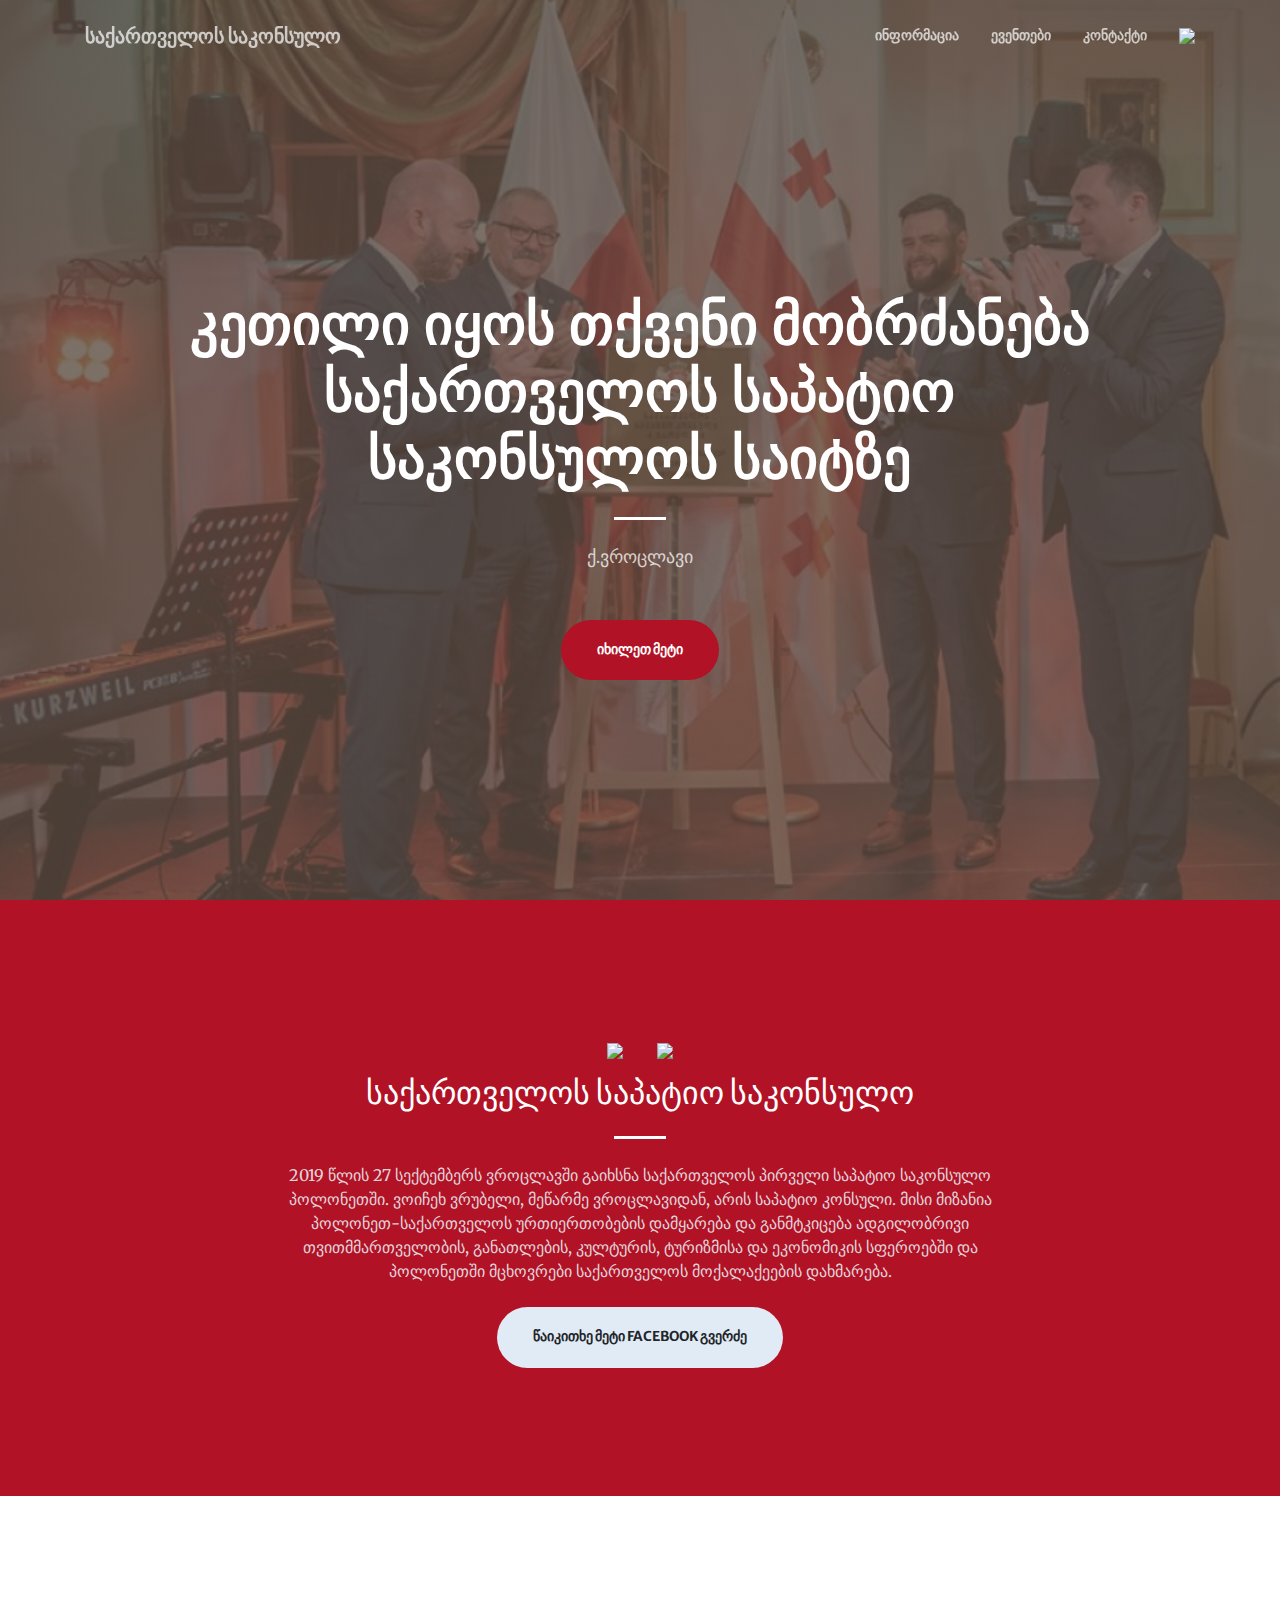
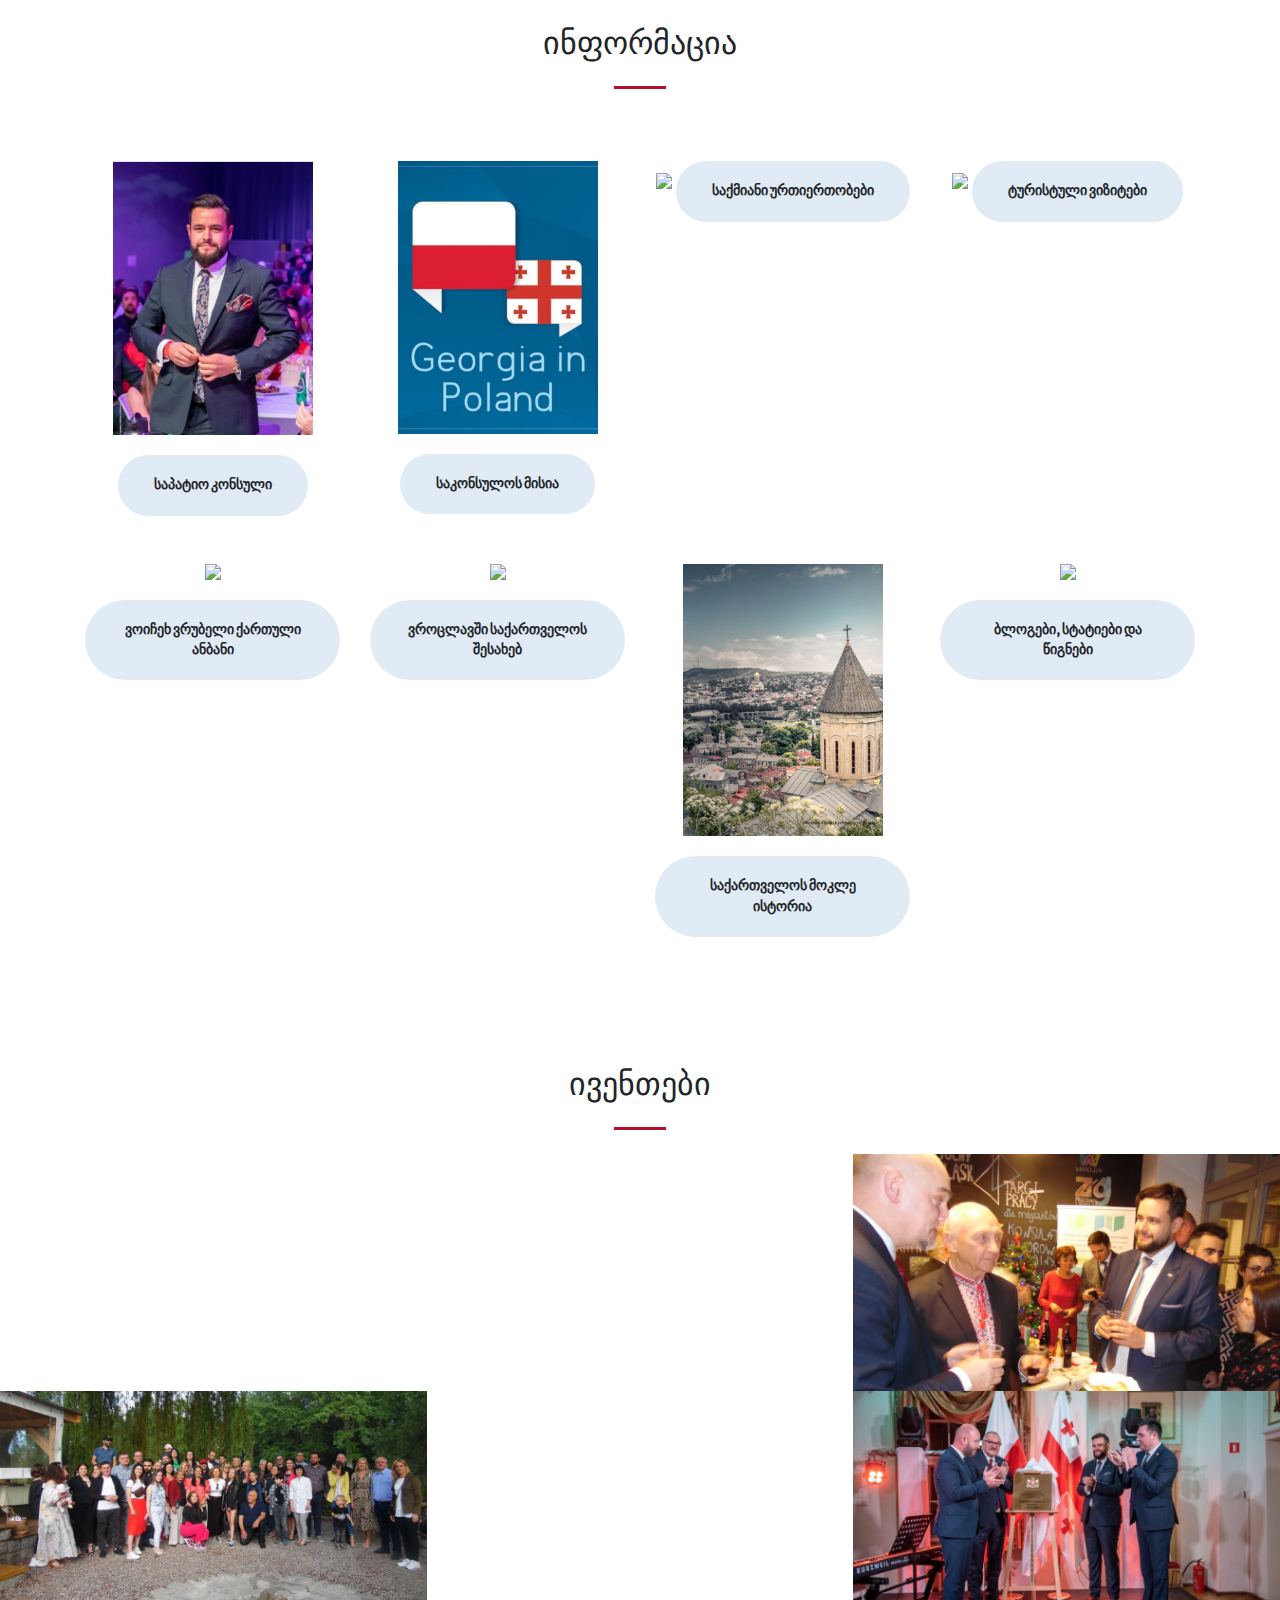
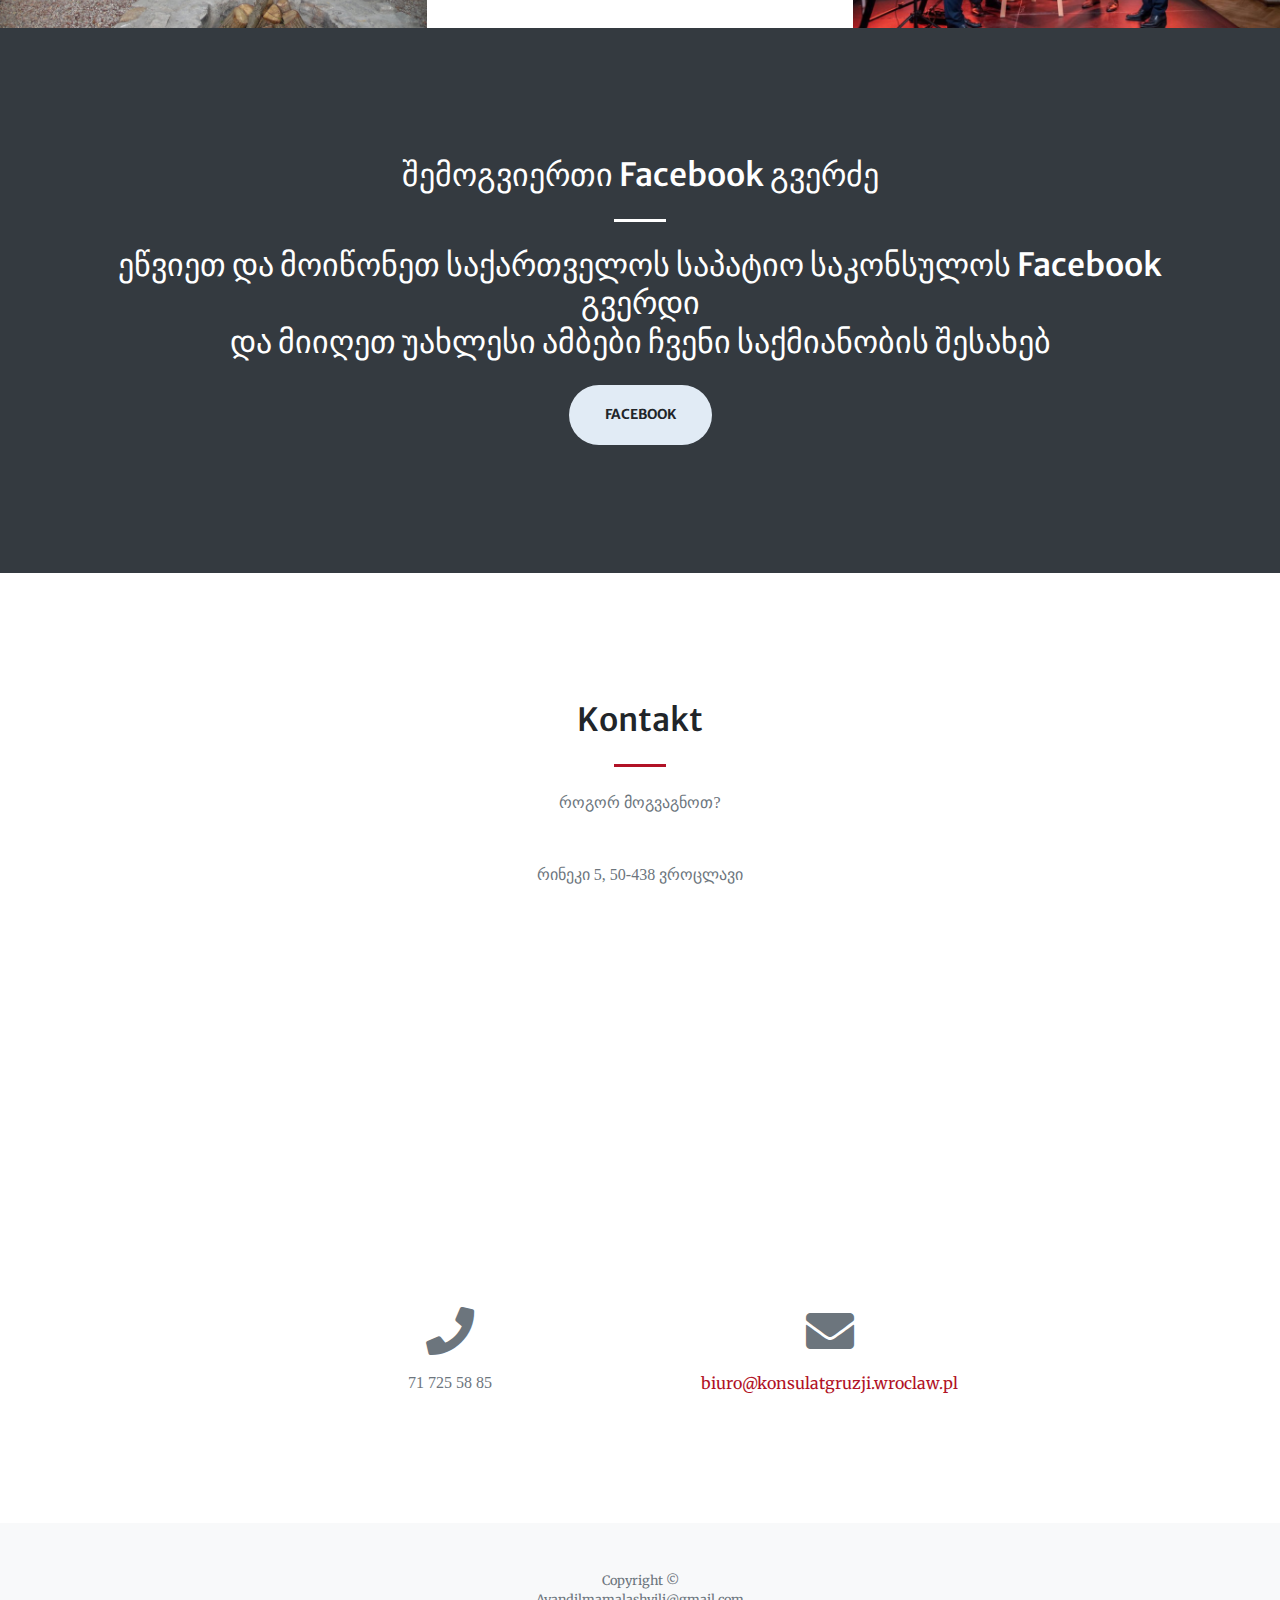
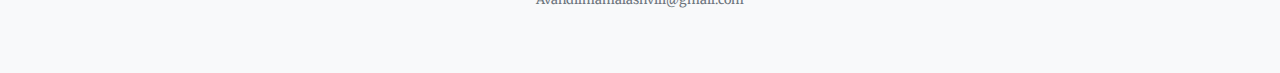
==== commit 7fa695da: "changed" ====
--- a/geo.html
+++ b/geo.html
@@ -5,8 +5,8 @@
   <meta name="viewport" content="width=device-width, initial-scale=1, shrink-to-fit=no">
   <meta name="description" content="">
   <meta name="author" content="">
-  <link rel="icon" type="image/icon" href="../Konsulat-Gruzji.v1.0/img/icon.png" sizes="16x16">
-  <title>Konsulat Gruzji</title>
+  <link rel="icon" type="image/icon" href="../img/icon.png" sizes="16x16">
+  <title>საქართველოს საკონსულო</title>
 
   <!-- Font Awesome Icons -->
   <link href="vendor/fontawesome-free/css/all.min.css" rel="stylesheet" type="text/css">
@@ -174,14 +174,16 @@
                           მეცნიერებისა და კულტურის განვითარებისა და სამოქალაქო საზოგადოების აღმშენებლობისათვის.</p> 
                         
                         <p> მე ვარ G2 ფორუმის პროგრამის საბჭოს წევრი - ეკონომიკა და გეოპოლიტიკა, რომელშიც განვსაზღვრავთ ეკონომიკური და გეოპოლიტიკური სტრატეგიების ინსტიტუტის მიზნებსა და 
-                          პრიორიტეტებს. მე ვარ Heweliusz Institute- ის თანადამფუძნებელი, რომელიც ეხება განათლების ფართო გაგებას მენეჯმენტის, ეკონომიკის, სამართლისა და ფსიქოლოგიის სფეროებს, 
+                          პრიორიტეტებს. მე ვარ <a href="https://instytut-heweliusza.pl/" target="blank"><b>Heweliusz Institute</b></a> - ის თანადამფუძნებელი, რომელიც ეხება განათლების ფართო გაგებას მენეჯმენტის, ეკონომიკის, სამართლისა და ფსიქოლოგიის სფეროებს, 
                           ასევე ადგილობრივი თვითმმართველობას ერთეულებსა და საწარმოს ხელმძღვანელ პირთა კომპეტენციების ამაღლებას.</p>
                         <p>განსაკუთრებით ახლოს ვარ საოჯახო ბიზნესთან. მე ვუზიარებ ჩემს გამოცდილებას ეკონომიკის შემსწავლელ სტუდენტებს, ბიზნეს კონფერენციებისა და ლექციების დროს.
                           ვარშავის უნივერსიტეტის აღმოსავლეთ ევროპის კურსებზე ვასწავლი საოჯახო ბიზნესის და საერთაშორისო ეკონომიკური თანამშრომლობის პრინციპებს. 
                           მე საოჯახო ბიზნეს ქსელის პოლონეთს (FBN Polnad), ასოციაციას წევრი გახლ  ავარ თ, რომელიც აერთიანებს მუშაობს საოჯახო ბიზნესებს.</p>
                         
                         <p></p>რამდენიმე წელია ჩართული ვარ სოციალურ და ფილანტროპიულ საქმიანობაში.
+                        
                         <p></p><b>ჩვენ ვაწარმოებთ საოჯახო ბიზნესს</b>
+
                         <p></p>მე ვარ Grupa Wróbel- ის მფლობელი, ოჯახის ბიზნესი, რომელიც არ იარსებებდა, რომ არა ჩემი გარდაცვლილი მამა, მიროსლავი. მან 90-იანი წლების დასაწყისში, 
                         ვროცლავის ერთ-ერთ უბანში შექმნა მცირე ზომის მანქანების სარემონტო მაღაზია. უნდა აღინიშნოს,რომ ჩემს საქმიანობაში ინსპირაციის წყარო არის დედაჩემი იოლანტა,
                         რომელსაც დიდი წვლილი მიუძღვის ,ჩვენი კომპანიის განვითარებას და წარმატებაში. ამჟამად ჩვენ ვართ პოლონეთის ერთ-ერთი უდიდესი საავტომობილო კომპანია და 
@@ -205,6 +207,7 @@
                          დამყარება. მინდა წარმოვადგინო ქართული კულტურა და ტრადიცია,ხელი შევუწყო საქმიანი კონტაქტებისა და ტურისტული 
                          ვიზიტების განხორციელებას. საკონსულო ოლქი მოიცავს ქვემო სილეზიის სავოევოდოს, მაგრამ რადგან პოლონეთში 
                          საქართველოს აქვს მხოლოდ საელჩო ვარშავაში, მე ზოგჯერ მხარს ვუჭერ საქართველოს მოქალაქეებს მთელს პოლონეთში.
+
                         <p></p><b>საკონსულოს მისიაა:</b>
                         <ul>
                           <li style="list-style-type: circle;">ჩვენს ქვეყნებს შორის მეგობრული ურთიერთობების გაღრმავება,</li>
@@ -212,21 +215,26 @@
                           <li style="list-style-type: circle;">სოციალური ორგანიზაციების, პროფესიული წრეების, ასოციაციებისა და ეკლესიების თანამშრომლობის წამოწყება,</li>
                           <li style="list-style-type: circle;">ბიზნესისა და ტურისტული ურთიერთობების განვითარების ხელშეწყობა,</li>
                           <li style="list-style-type: circle;">პოლონეთ-საქართველოს კულტურული ურთიერთობების განვითარება</li>
-                          <li style="list-style-type: circle;">ქვემო სილეზიაში მცხოვრები საქართველოს მოქალაქეების დახმარება (სავარაუდოდ, დაახლოებით 1000 საქართველოს მოქალაქე ცხოვრობს და მუშაობს ვროცლავში, ხოლო ამ თემს დაახლოებით 10 000 ადამიანი ჰყავს ქვემო სილეზიაში),</li>
+                          <li style="list-style-type: circle;">ქვემო სილეზიაში მცხოვრები საქართველოს მოქალაქეების დახმარება (სავარაუდოდ, დაახლოებით 1000 საქართველოს მოქალაქე ცხოვრობს და მუშაობს ვროცლავში, 
+                            ხოლო ამ თემს დაახლოებით 10 000 ადამიანი ჰყავს ქვემო სილეზიაში),</li>
                           <li style="list-style-type: circle;">საქართველოში ვიზიტით დაინტერესებულ პირთა ინფორმირება ერთობლივი ინიციატივების შემუშავების შესაძლებლობების შესახებ,</li>
                           <li style="list-style-type: circle;">თანამშრომლობა <a href="https://pol-ge.com/pl/strona-glowna/" target="blank">პოლონეთ-საქართველოს სამრეწველო და სავაჭრო პალატასთან,</a></li>
                           <li style="list-style-type: circle;">პოლონურ-ქართული დიპლომატიური ინიციატივების მხარდაჭერა.</li>
                           </ul>
 	
                         <p></p><b>კონტაქტი</b>
+
                         <p>შეგიძლიათ შეგვხვდეთ მე და ჩემს თანამშრომლებს ვროცლავში საქართველოს საპატიო საკონსულოში. 
                           ჩვენ Rynek 5-ის შენობაში,( Dwór Polski) მესამე სართულზე ვიმყოფებით (ცნობილია როგორც Dwór Polski- 
                           ის საცხოვრებელი სახლი).</p>
+
                         <ul>
                           <li style="list-style-type: circle;">საკონსულოს სამუშაო  საათია 10.00-14.00, ორშაბათიდან პარასკევის ჩათვლით, ტელ. 71 725 58 85.</li>
+
                           <li style="list-style-type: circle;">ყველა იმ საკითხის შესახებ,რომლებიც მოითხოვს საქართველოს 
                             საპატიო კონსულის დახმარებას, შეგიძლიათ გაეცნოთ ელ.ფოსტით:
                             <p class="d-block"><b>wojciech.wrobel@mfa.gov.ge</b></p></li>
+
                         </ul>
                         <p>იხილეთ ასევე: <a href="http://www.poland.mfa.gov.ge/default.aspx?sec_id=440&lang=12" 
                           target="blank">საქართველოს საელჩო ქ.ვარშავაში</a></p>
@@ -284,6 +292,7 @@
                         რომლებიც დაკავშირებულია დასაქმებულთა დასაქმებასთან.</p>
 
                       <p><b>საქართველო - ევროკავშირი</b></p>
+
                       <p>საქართველო ისწრაფვის ევროკავშირისა და ნატოში გაწევრიანებისკენ და ამას უდიდესი მნიშვნელობა აქვს ბიზნესისა და ტურისტული კონტაქტებისთვის.</p> 
                       <ul>
 
@@ -300,6 +309,7 @@
                       </ul> 
 
                       <p><b>პოლონეთ-საქართველოს სამრეწველო და სავაჭრო პალატა</b></p>
+
                      <a href="https://pol-ge.com/pl/strona-glowna/" target="blank">საკონსულო თანამშრომლობს პოლონეთ-საქართველოს სამრეწველო და სავაჭრო პალატასთან</a>, რომელიც 2017 წელს 
                       დაარსდა ვროცლავში. მასში გაერთიანებულია სხვადასხვა ინდუსტრიის კომპანიები: სამედიცინო, სამრეწველო, ნედლეული, საკვები, მომსახურება და IT. მნიშვნელოვანია, 
                       რომ პალატა მუშაობს პოლონეთის რესპუბლიკის საელჩოების თბილისში და ვარშავაში საქართველოს საელჩოს და ყველაზე მნიშვნელოვანი პოლონეთისა და ქართული ბიზნესის 
@@ -380,41 +390,68 @@
               <form method="POST" action="" name="myform" >
                       <div>
                           <img src="img/Alphabet.jpg" width="100%" style="margin-bottom: 30px;">
-                          <h3 class="satauri">Gruziński alfabet Wojciecha Wróbla</h3>
+                          <h3 class="satauri">ვოიჩეხ ვრუბელის ქართული ანბანი</h3>
                           <hr class="divider my-4">
                       </div>
-                      <p><b>Gruzja – co warto i należy wiedzieć, czyli gruziński alfabet Wojciecha Wróbla</b></p>
-                      <p><b>Gruzję trzeba poczuć, spróbować i doświadczyć. Jeżeli to zrobimy, to gwarantuję, że można się zakochać, i to na całe życie. 
-                        Aby przybliżyć ten kraj, przedstawiam mój gruziński alfabet.</b></p>
-
-                      <p></p><b>A</b> – jak alfabet, czyli ქართული ანბანი, bo gruziński alfabet jest unikatowy. Dla Gruzinów to powód do ogromniej dumy. Jego historia sięga III wieku p.n.e. Jest na liście UNESCO i jest jednym z 14 alfabetów na świecie. Ma 33 litery, ale nie ma dużych liter i znaków interpunkcyjnych. Jego wyjątkowość polega na tym, że posługują się nim tylko Gruzini.
-                      <p></p><b>B</b> – jak Batumi. Najgorętszy czarnomorski kurort. Jedno z najstarszych miast Gruzji oraz stolica autonomicznej republiki Adżarii, nazywane kaukaskim Dubajem. Miasto i jego „herbaciane pola i cykadami dźwięczący świt” znane są Polakom z piosenki Filipinek z lat 60. 17 lipca 2019 r. w Alphabetic Tower w Batumi prezydent Wrocławia Jacek Sutryk i prezydent Batumi Lasha Komakhidze podpisali porozumienie o partnerskiej współpracy między miastami.
-                      <p></p><b>Ch</b> – jak chrześcijaństwo. Gruzini podkreślają, że są drugim po Armenii chrześcijańskim państwem na świecie. Lubią mówić turystom, że byli chrześcijanami zaraz po Chrystusie. Gdy ktoś zapyta: „Ale zaraz, a co z Ormianami?”, odpowiadają: „Ormianie byli chrześcijanami jeszcze przed Chrystusem”. Dla Gruzinów chrześcijaństwo to kultura, tradycja i folklor. Natomiast Polacy z kulturą gruzińską najczęściej kojarzą słynny balet i tradycyjne chóry.
-                      <p></p><b>D</b> – jak duma. To bardzo dumny naród. Są dumni z tego, co mają: z alfabetu, z wina, z potraw. Dumni są z historii, że tyle przeszli, a ciągle mówią i piszą, używając alfabetu gruzińskiego, a nie cyrylicy. Na swój Kościół mówią Eklezja, a nie Cerkiew. Dumni są, kiedy mówią Sakartwelo, a nie Gruzja, bo słowo „Gruzja” jest dla nich rusycyzmem. 
-                      <p></p><b>E</b> – jak elardżi. Megrelska, bardzo smaczna potrawa, robi się ją z roztopionego sera sulgumi, który trochę przypomina włoską mozzarellę. Jada się na ciepło, można z kaszą kukurydzianą. 
-                      <p></p><b>F</b> – jak… tej litery w gruzińskim alfabecie nie ma, ale warto w kontekście relacji polsko-gruzińskich pamiętać o Tytusie Filipowiczu. Był to pierwszy polski dyplomata, wysłany do Gruzji, kiedy ona odzyskała niepodległość na początku XX w. Dla mnie jest to ważne ze względu na kapitułę Nagrody im. Tytusa Filipowicza, do której należę. Została ona ustanowiona w 2018 r., w 100-lecie odzyskania niepodległości Polski i Gruzji. Nagroda ta ma na celu honorowanie zasług obywateli krajów kaukaskich w rozwoju nauki, kultury i życia publicznego, w kształtowaniu i rozwoju społeczeństwa obywatelskiego na Kaukazie oraz budowaniu demokracji. 
-                      <p></p><b>G</b> – jak gaumardżios. To najbardziej popularne słowo w Gruzji. Każdy turysta musi je znać. Pada przy każdym toaście. Gaumardżios Sakartwelo – to „niech żyje Gruzja”. A toast to dla nich rzecz święta. To tradycja spotkań i biesiad, podczas których mamy drugie słowo klucz dla Guzinów – Tamada. To osoba, która przy stole jest gospodarzem spotkania. To ona prowadzi biesiadę. Pierwszy toast jest zawsze za Boga, później za rodzinę, gospodarza, dzieci, przyjaciół, za powód spotkania, w sumie takich toastów może być naprawdę dużo. 
-                      <p></p><b>H</b> – jak hinkali, czasami pisane chinkali. To słynne gruzińskie pierogi-sakiewki. Te klasyczne są z mięsem. Porcje zawsze są ogromne. Popularnością ustępują tylko chaczapuri, czyli słynnym gruzińskim chlebkom lub, jak wolą niektórzy – plackom. 
-                      <p></p><b>H</b> – jak historia. Gdzie nie zacznie się kopać, niemal na pewno można znaleźć archeologiczne ślady sprzed wieków. Większość niezwykłych zabytków jest na liście UNESCO. <b>Forteca w Gonio</b> – rzymska fortyfikacja. Najstarsze zapiski, odnoszące się do tego miejsca, znajdują się u Pliniusza Sekundusa (pierwsze stulecie naszej ery). W II w. było to dobrze umocnione rzymskie miasto ówczesnej kolonii Kolchidy. <b>Grakliani Gora</b> – stanowisko archeologiczne na wzgórzu w pobliżu Kaspi, gdzie odkryto liczne artefakty z okresu od epoki kamienia do starożytności. <b>Gremi</b> – założona przez króla Lewana, w XVI i XVII w. była stolicą królestwa Kachetii. Ruiny miasta zajmują około 50 ha. Na wzgórzu uchowała się cerkiew Świętych Archaniołów, wieża zamkowa oraz dzwonnica i piwnica na wino. W Kutaisi jest <b>katedra Bagrata</b> – z XI w. Powstała w „złotym wieku” gruzińskiej kultury i państwowości. Była symbolem politycznej potęgi kraju oraz jedności narodowej. <b>Uplisciche</b> – starożytne skalne miasto, około 10 km na wschód od miasta Gori. To jedna z najstarszych osad, a jej początki sięgają V w. p.n.e. <b>Wardzia</b> – niesamowite skalne miasto-klasztor na zboczu góry Eruszeli. Jego budowę zaczęto za panowania Jerzego III w 1185 r., natomiast ukończono – pod rządami jego córki, królowej Tamary. Wardzia służyła jako schronienie podczas najazdów mongolskich; mogła pomieścić nawet 60 tys. osób. Był tam klasztor, sala tronowa oraz ponad 3000 komnat umieszczonych na 13 piętrach. W mieście zainstalowano skomplikowany system nawodnień pobliskich pól uprawnych. 
-                      <p></p><b>I</b> – jak Ijaw na-na. To bardzo znana gruzińska kołysanka. Każda mama śpiewa ją swojemu dziecku. Albo I – jak Ilja Czawczawadze, gruziński pisarz i działacz społeczny. Zginął na skutek zamachu. Uważany jest powszechnie za bohatera narodowego i ojca współczesnej Gruzji. 
-                      <p></p><b>J</b> – nie ma w gruzińskim alfabecie, ale może być – jaskinia Prometeusza, uważana za jedną z najpiękniejszych na świecie. Ogólna długość jaskini wynosi ok. 11 km, z czego 1060 m udostępnionych jest turystom. Odkryto ją w latach 80. XX w., ale atrakcją stała się dzięki prezydentowi Gruzji Micheilowi Saakaszwili, który w 2010 r. zaproponował jej nazwę –na cześć mitycznego Prometeusza, który został przykuty do skały w tej właśnie okolicy. Z mitologii warto też pamiętać, że zgodnie ze starogrecką legendą Argonauci pod dowództwem Jazona wyruszyli do Królestwa Kolchidy (obecnie Gruzja Zachodnia), aby zdobyć należące do miejscowych złote runo, zresztą do dziś złoto w Gruzji wciąż można znaleźć. 
-                      <p></p><b>K</b> – jak Kartweli, bo tak w Gruzji mówi się na Gruzina i Gruzinkę, ponieważ w języku nie rozróżnia się rodzajów. W ogóle Gruzja dla samych Gruzinów Gruzją nie jest, bo oni na swój kraj mówią Sakartwelo, a to oznacza kraj Kartlów. Ludzie młodzi powiedzieliby pewnie K jak Katie Melua, to doskonale znana także w Polsce, urodzona w Kutaisi, gruzińsko-brytyjska piosenkarka. Na liście słynnych Gruzinów jest też Kacha Kaladze, ceniony piłkarz AC Milan, a obecnie mer Tibilisi. Jednak wciąż najbardziej znany jest Stalin, a raczej Józef Dżugaszwili. O nim wielu wolałoby zapomnieć, ale ma też swoich zwolenników. A w rodzinnym mieście Gori ma muzeum. Drugi słynny Gruzin z czasów ZSRR to Ławrientij Beria, szef NKWD.
-                      <p></p><b>L</b> – jak lari, czyli gruzińska waluta, dzieląca się na 100 tetri. W języku starogruzińskim słowo „lari” oznacza „skarb”. Co ciekawe, banknoty lari produkowane są przez Polską Wytwórnię Papierów Wartościowych. 1 lari (GEL) to 1,30 polskiego złotego (PLN).
-                      <p></p><b>Ł</b> – nie ma w gruzińskim alfabecie, ale dla mnie to łaźnia, a raczej bania. To łaźnia turecka, którą wybudowali tu wieki temu Persowie. Dziś łaźnie są wszędzie, a Gruzini szczególnie uwielbiają te siarkowe. Mówi się, że bania to najlepsza kąpiel w życiu. 
-                      <p></p><b>M</b> – jak mamuli, czyli ojczyzna. Mogłoby być m – jak mama, ale u nich mama to deda, za to tata to mama. Dla Gruzinów trzy rzeczy są najważniejsze na świecie: sarcmunojwa (wiara chrześcijańska), mamuli (ojczyzna) i ena (język gruziński). M może być też jak mandarynka, bo niektórzy uważają, że to tam dojrzewają najlepsze mandarynki na świecie. Słynny jest też film „Mandarynki” Zaza Urushadze. 
-                      <p></p><b>N</b> – jak Natachtari. To wieś blisko Tibilisi, która słynie z wody. Jest więc Natachtari lemoniada, piwo i browar. 
-                      <p></p><b>O</b> – jak Omalo, najwyżej położona wioska w Europie. By do niej dojechać, trzeba pokonać wijącą się wśród gór i naszpikowaną przepaściami, jedną z najniebezpieczniejszych dróg na świecie. Jest to także najwyżej położona droga samochodowa na Kaukazie, a Przełęcz Abano (2850 m n.p.m.) stanowi jej najwyższy punkt. Ci, którzy nią jechali, mówią, że krajobraz wokół wygląda tak, jakby leciało się samolotem.
-                      <p></p><b>P</b> – jak przyjaciel i Polska. Dla nich jesteśmy krajem w Europie, z którym czują się bardzo blisko związani. Polska jako pierwszy kraj uznała niepodległość Gruzji w 1919 r. W II Rzeczypospolitej przyjęto do służby w armii polskiej grupę oficerów narodowości gruzińskiej. Z kolei Polonia gruzińska jest jedną z najstarszych w regionie – jej przedstawiciele osiedlali się od końca XVIII stulecia, po powstaniu kościuszkowskim. Po XIX-wiecznych powstaniach części polskich zesłańców udało się uniknąć zsyłki do Kazachstanu lub na Syberię i trafić do Gruzji. Szacuje się, że w II połowie XIX w. około 10 proc. mieszkańców Tbilisi to byli nasi rodacy. Pamięta się o nich do dziś, byli to ludzie wykształceni i mieli wpływ na rozwój miasta. Mówią, że Polak i Gruzin mają podobne cechy: jesteśmy gościnni, mamy wspólną historię i wspólnego wroga. Przypominają, że Rosja od 1801 r. przez niemal 200 lat twardą ręką rządziła ich krajem. Do tego doszła jeszcze wojna, którą Rosja wszczęła wobec Gruzji latem 2008 r. Podkreślają, że obecnie Polska bardzo ich wspiera politycznie. Pamiętają o Lechu Kaczyńskim. Mówią, że jesteśmy ich ambasadorem w drodze do Unii Europejskiej i NATO. 
-                      <p></p><b>Q</b> – jak qwevri. To tradycyjne naczynie, w którym leżakuje zakopane w ziemi wino. Do dziś w Gruzji wykopuje się starożytne qwevri z pozostałością wina. 
-                      <p></p><b>R</b> – jak Szot Rustaweli, to XII wieczny gruziński poeta. Znaczy dla nich tyle, co dla nas Adam Mickiewicz. Rustaweli jest autorem poematu epickiego „Rycerza w tygrysiej skórze”, gruzińskiej epopei narodowej. Po dziś dzień pozostaje ona niekwestionowanym arcydziełem i jest jedynym utworem literackim stworzonym w języku gruzińskim, który jest znany na całym świecie.
-                      <p></p><b>S</b> – jak Sakartwelo, czyli Gruzja. Oni bardzo chcą, by tak nazywać ich kraj. W 2011 r. Ministerstwo Spraw Zagranicznych Gruzji zabiegało o to, aby państwa, z którymi Gruzini mają przyjazne relacje, używały nowej nazwy tego kraju – Sakartwelo. Jednym z pierwszych krajów, który zadeklarował, że tak zrobi, była Litwa. Słowo „Kartweli” wywodzi się od mitycznego Kartlosa – protoplasty narodu gruzińskiego. Pochodzenie terminu Gruzja prawdopodobnie pochodzi od praindoeuropejskiego określenia gór lub perskiego słowa gorg – „wilk”, ale mówi się też o tureckim „gurzy”, arabskim „gurdży” lub perskim „gordżi”, które tłumaczy się jako „siłę walczącą z islamem”. Natomiast w językach zachodniej Europy popularne są nazwy, dla których pierwowzorem było greckie georg „rolnictwo”; oraz św. Jerzy – patron kraju, którego imię nawiązuje do gr. Geôrgios, gruz. Giorgi, ros. Gieorgij. Jedno jest pewne, w połowie I tysiąclecia p.n.e. na terenie Gruzji powstały dwa państwa: Kolchida i Iberia. Natomiast źródła narodu i państwa gruzińskiego sięgają głęboko do starożytności i uznaje się Gruzję za rówieśniczkę starożytnej Grecji i Rzymu. 
-                      <p></p><b>T</b> – jak Tamara, wszechstronnie wykształcona i piękna królowa, która przyniosła Gruzji „złoty wiek”. Rządziła zjednoczoną Gruzją od Morza Czarnego do Kaspijskiego i to za jej panowania w XII w. Gruzja była najsilniejszym państwem całego Kaukazu. Została uznana za świętą przez katolików i prawosławnych. Rodacy otaczają ją tak wielkim szacunkiem, że toast za kobietę, która ma w sobie wiele mądrości i miłości, zaczyna się od królowej Tamary.
-                      <p></p><b>U</b> – jak urlop i wakacje. Gdy pierwszy raz pojechałem do Gruzji, kraj mnie oczarował. To niezwykły zakątek świata. Niebywała różnorodność krajobrazu, ciekawe zabytki, prastara kultura, oryginalny folklor powodują, że chce się tam wracać. Turyści mogą liczyć na niezwykłą gościnność, Gruzini bowiem wierzą, że każdy gość zesłany jest przez Boga, dlatego też wszystkich przybyszów przyjmują zgodnie z zasadą „czym chata bogata”, chętnie przenocują, wskażą drogę czy też zaproszą na tradycyjną ucztę – suprę. Warto tam się wybrać zimą na narty, latem na Riwierę Morza Czarnego. Mamy połączenie lotnicze z Wrocławia do Kutaisi, gdzie leci się niecałe 3,5 godziny. Są też loty z Katowic, Krakowa, Gdańska i Warszawy. Gruzja i Kaukaz mogą być alternatywą dla Alp, tym bardziej że mają pięciotysięczniki. Jest zdecydowanie taniej, nawet pięciokrotnie w stosunku do oferty w Europie. Standard jest dobry: jeździłem, sprawdziłem i byłem zadowolony. A Batumi na gruzińskiej riwierze przedstawiać nie trzeba. Rocznie odwiedza ten 4-milionowy kraj aż 9 milionów turystów. Najliczniejszą grupą z Unii Europejskiej są Polacy. Dla Polaków Gruzja jest atrakcyjna ze względu na ceny. Wczasy są tam tańsze niż nad polskim morzem w sezonie i to o 15-20 proc., łącznie z przelotem. 
-                      <p></p><b>V</b> – jak victoria, czyli zwycięstwo. Polacy i Gruzini to narody wyznające te same wartości, łączy nas umiłowanie wolności i patriotyzm. Oni i my musieliśmy długo walczyć o prawo do samostanowienia i o własną państwowość – i to się nam udało. 
-                      <p></p><b>W</b> – jak wino, a Gruzini po mistrzowsku potrafią je robić od… 8 tysięcy lat. Mają pięć głównych regionów winiarskich, na czele z Kachetią – to taka gruzińska Toskania, gdzie rośnie 70 proc. wszystkich winogron Gruzji. Jest tam ponad 500 odmian winorośli. Szczepy tych winogron są endemiczne, a więc nie występują poza Gruzją nigdzie na świecie. Dwa najważniejsze to Rkatsiteli (białe) i Saperavi (czerwone). Gruzini kochają wino – nawet na nagrobkach znajdowane są motywy winorośli i podobno litery alfabetu także nawiązują do kształtu winorośli.
-                      <p></p><b>X i Y</b>  – nie ma w gruzińskim alfabecie
-                      <p></p><b>Z</b> – jak Zwiad Gamsahurdia, trochę zapomniany dysydent i polityk. Kiedy Michaił Gorbaczow zainicjował swoją politykę głasnosti, Gamsakhurdia i Merab Kostawa byli przywódcami gruzińskiej opozycji antyradzieckiej. W 1991 r. Zwiad Gamsahurdia został pierwszym prezydentem wolnej Gruzji. Dążył do całkowitego uniezależnienia swojego kraju od Rosji. 
-                      <p style="text-align: right;"><i>Za pomoc w opracowaniu alfabetu dziękuje <b>Ekaterinie Mantidze</b></i></p>
+                      <p><b>საქართველო - რა ღირს და რა უნდა იცოდეთ, ანუ ვოიცეხ ვრობელის ქართული ანბანი</b></p>
+
+                      <p><b>საქართველო უნდა იგრძნო, სცადო და განიცადო. თუ ამას გავაკეთებთ, გარანტიას გაძლევთ, რომ სიცოცხლე შეგიყვარდებათ. ამ ქვეყნის დასაახლოებლად აქ არის ჩემი ქართული ანბანი.</b></p>
+
+                      <p></p><b>A</b> – ანბანის მსგავსად, ანუ ქართული ანბანი, რადგან ქართული ანბანი უნიკალურია. ქართველებისთვის ეს დიდი სიამაყის მიზეზია. მისი ისტორია ჩვენს წელთაღრიცხვამდე III საუკუნიდან იწყება. ის იუნესკოს სიაშია და მსოფლიოს 14 ანბანიდან ერთ – ერთია. მას აქვს 33 ასო, მაგრამ არა აქვს დიდი ასოები და პუნქტუაციის ნიშნები. მისი უნიკალურობა იმაში მდგომარეობს, რომ მას მხოლოდ ქართველები იყენებენ.
+                      
+                      <p></p><b>B</b> – როგორც ბათუმი. ყველაზე ცხელი შავი ზღვის კურორტი. საქართველოს ერთ-ერთი უძველესი ქალაქი და აჭარის ავტონომიური რესპუბლიკის დედაქალაქი, სახელწოდებით კავკასიური დუბაი. ქალაქი და მისი "ჩაის მინდვრები და სიკაშკაშეები გამთენიისას" პოლონელებისთვის ცნობილია ფილიპინელების სიმღერიდან გასული საუკუნის 60-იანი წლებიდან. 2019 წლის 17 ივლისს ბათუმში, ანბანის კოშკში, ვროცლავის მერმა ჯაჩეკ სუტრიკმა და ბათუმის მერმა ლაშა კომახიძემ ხელი მოაწერეს შეთანხმებას ქალაქებს შორის პარტნიორობის შესახებ.
+                      
+                      <p></p><b>Ch</b> – ისევე როგორც ქრისტიანობა. ქართველები ხაზს უსვამენ, რომ ისინი მსოფლიოში მეორე ქრისტიანული ქვეყანაა, სომხეთის შემდეგ. მათ მოსწონთ ტურისტებს უთხრათ, რომ ქრისტეს შემდეგ ისინი ქრისტიანები იყვნენ. როდესაც ვინმე იკითხავს: "ოღონდ ერთი წუთით, სომხებთან დაკავშირებით რას ვიტყვით?", ისინი პასუხობენ: "სომხები ქრისტეანობამდე ,ქრისტიანები იყვნენ". ქართველებისთვის ქრისტიანობა არის კულტურა, ტრადიცია და ფოლკლორი. მეორე მხრივ, პოლონელები ყველაზე ხშირად ცნობილ ბალეტსა და ტრადიციულ გუნდებს ქართულ კულტურას უკავშირებენ.
+                      
+                      <p></p><b>D</b> – სიამაყისთვის. ეს ძალიან ამაყი ერია. ისინი ამაყობენ იმით, რაც აქვთ: ანბანი, ღვინო, კერძები. ისინი ამაყობენ იმ ისტორიით, რომელიც ამდენი გაიარეს და დღემდე საუბრობენ და წერენ ქართულით, ვიდრე კირილიცას. მათ ეკლესიას ეკლესიას უწოდებენ და არა ეკლესიას. ისინი ამაყები არიან, როდესაც ისინი ამბობენ საქართველოზე და არა საქართველოს, რადგან სიტყვა ”საქართველო” მათთვის რუსულია.
+                      
+                      <p></p><b>E</b> – ელარჯივით. მეგრული, ძალიან გემრიელი კერძია, იგი მზადდება გამდნარი სულგუმის ყველისგან, რომელიც ცოტათი ჰგავს იტალიურ მოცარელას. შეგიძლიათ მიირთვათ თბილი, შეგიძლიათ მიირთვათ სიმინდის ქატოთი.
+                      
+                      <p></p><b>F</b> – მოსწონს ... ეს ასო ქართულ ანბანში არ არის, მაგრამ ღირს დამახსოვრება ტიტუს ფილიპოვიჩის შესახებ პოლონეთ-საქართველოს ურთიერთობების ფონზე. ეს იყო პირველი პოლონელი დიპლომატი, რომელიც საქართველოში მე -20 საუკუნის დასაწყისში მოიპოვა დამოუკიდებლობა, რაც ჩემთვის მნიშვნელოვანია ტიტუს ფილიპოვიჩი, რომელსაც მე ვეკუთვნი. იგი დაარსდა 2018 წელს, პოლონეთისა და საქართველოს დამოუკიდებლობის აღდგენის 100 წლისთავზე. ეს ჯილდო მიზნად ისახავს კავკასიის ქვეყნების მოქალაქეების დამსახურების პატივისცემას მეცნიერების, კულტურისა და საზოგადოებრივი ცხოვრების განვითარებაში, სამოქალაქო საზოგადოების ფორმირებასა და განვითარებაში კავკასიაში და დემოკრატიის მშენებლობაში.
+                      
+                      <p></p><b>G</b> – გაუმარჯოს. ეს საქართველოში ყველაზე გავრცელებული სიტყვაა. ყველა ტურისტმა უნდა იცოდეს ისინი. - "გაუმარჯოს საქართველოს". სადღეგრძელო მათთვის წმინდა რამეა. ეს არის შეხვედრებისა და დღესასწაულების ტრადიცია, რომლის დროსაც ქართველებისთვის  გვაქვს მეორე საკვანძო სიტყვა - თამადა. ეს არის ადამიანი, რომელიც სუფრასთან შეხვედრას მასპინძლობს. სწორედ მას უძღვება დღესასწაული. პირველი სადღეგრძელო ყოველთვის არის ღმერთისთვის, შემდეგ ოჯახისთვის, მასპინძლისთვის, ბავშვებისთვის, მეგობრებისთვის, შეხვედრის მიზეზი, საერთო ჯამში შეიძლება ბევრი ასეთი სადღეგრძელო იყოს.
+                      
+                      <p></p><b>H</b> – ხინკალი. ეს არის ცნობილი ქართული პილმენი-ჩანთები. კლასიკური ხორცით არის. ნაწილი ყოველთვის უზარმაზარია. 
+                      
+                      <p></p><b>H</b> – ისტორია.  შეგიძლიათ იპოვოთ საუკუნეების წინანდელი არქეოლოგიური კვალი. შესანიშნავი ძეგლების უმეტესობა იუნესკოს სიაშია. გონიოს ციხე - რომაული გამაგრება. (ახ. წ. პირველი საუკუნე). II საუკუნეში ეს იყო მაშინდელი კოლხეთის კოლონიის კარგად გამაგრებული რომაული ქალაქი. გრაკლიანი გორა - არქეოლოგიური ადგილი კასპის მახლობლად მდებარე ბორცვზე, სადაც ქვის ხანიდან დაწყებული ანტიკური ხანის უამრავი არტეფაქტია აღმოჩენილი. გრემი - დააარსა ლევან მეფემ, მე -16 და მე -17 საუკუნეებში იგი იყო კახეთის სამეფოს დედაქალაქი. ქალაქის ნანგრევები დაახლოებით 50 ჰა-ს მოიცავს. გორაზე მდებარეობს წმინდა მთავარანგელოზთა მართლმადიდებლური ეკლესია, ციხის კოშკი, სამრეკლო და ღვინის მარანი. ქუთაისში არის ბაგრატას ტაძარი - XI საუკუნიდან. იგი აშენდა ქართული კულტურისა და სახელმწიფოებრიობის "ოქროს ხანაში". იგი ქვეყნის პოლიტიკური ძალაუფლებისა და ეროვნული ერთიანობის სიმბოლო იყო. უფლისციჩე - უძველესი კლდოვანი ქალაქი, ქალაქ გორიდან აღმოსავლეთით 10 კმ-ზე. ეს ერთ-ერთი უძველესი დასახლებაა და მისი წარმოშობა ძვ.წ. ვარძია - საოცარი კლდოვანი ქალაქი-მონასტერი ერუსელის მთის ფერდობზე. მისი მშენებლობა დაიწყო გიორგი III- ის მეფობის დროს 1185 წელს და დასრულდა - მისი ქალიშვილის, დედოფალ თამარას მმართველობით. ვარძია თავშესაფრად მსახურობდა მონღოლთა შემოსევების დროს; იგი იტევდა 60 ათასს. ხალხი. აქ იყო მონასტერი, ტახტის ოთახი და 3000-ზე მეტი პალატა 13 სართულზე. ქალაქში დამონტაჟებულია სარწყავი რთული სისტემა მიმდებარე სასოფლო-სამეურნეო სავარგულებისათვის.
+                      
+                      <p></p><b>I</b> – როგორც იავ ნა-ნა. ეს არის ძალიან ცნობილი ქართული იავნანა. ყველა დედა უმღერის თავის ბავშვს. ან მე - როგორც ილია ჭავჭავაძე, ქართველი მწერალი და სოციალური აქტივისტი. იგი თავდასხმის შედეგად გარდაიცვალა. იგი ფართოდ განიხილება, როგორც ეროვნული გმირი და თანამედროვე საქართველოს მამა.
+                      
+                      <p></p><b>J</b> – ეს არ არის ქართულ ანბანში, მაგრამ შეიძლება იყოს - პრომეთეს მღვიმე, რომელიც მსოფლიოში ერთ-ერთი ყველაზე ლამაზია. მღვიმის საერთო სიგრძე დაახლ. 11 კმ, საიდანაც 1060 მ,ის  ტურისტებისთვის ღიაა. იგი 1980-იან წლებში აღმოაჩინეს, მაგრამ ის საზიდრად იქცა საქართველოს პრეზიდენტის მიხეილ სააკაშვილის წყალობით, რომელმაც 2010 წელს თავისი სახელი მითიური პრომეთეს საპატივსაცემოდ შემოგვთავაზა, რომელიც ამ ადგილას კლდეს მიეჯაჭვა. მითოლოგიიდან ასევე უნდა გვახსოვდეს, რომ ძველი ბერძნული ლეგენდის თანახმად, არგონავტები ჯეისონის მეთაურობით კოლხეთის სამეფოში (ახლანდელი დასავლეთ საქართველო) გაემგზავრნენ ადგილობრივების ოქროს საწმისის მოსაპოვებლად და საქართველოში დღესაც ნახავთ ოქროს.
+                      
+                      <p></p><b>K</b> – როგორც ქართველი, რადგან ასე ლაპარაკობენ ქართულად და ქართულად, რადგან ენა არ განასხვავებს სქესებს. ზოგადად, საქართველო თვითონ ქართველებისთვის არ არის საქართველო, რადგან ისინი თავიანთ ქვეყანას საქართველოს ეძახიან, რაც ქართლის ქვეყანას ნიშნავს. ქეთი მელუასთვის ალბათ ახალგაზრდა იტყვის K, ის ასევე ცნობილია პოლონეთში, დაბადებულია ქუთაისში, ქართველ-ბრიტანელი მომღერალი. ცნობილი ქართველების სიაში ასევე არის კაჩა კალაძე, "მილანის" პატივსაცემი ფეხბურთელი და ამჟამად თიბლისის მერი. მიუხედავად ამისა, ყველაზე ცნობილი მაინც სტალინი, უფრო სწორედ ჯოზეფ ძუგაშვილია. ბევრს ურჩევნია დაივიწყოს იგი, მაგრამ მას ასევე ჰყავს მისი მომხრეები. მშობლიურ გორში მას მუზეუმი აქვს. მეორე ცნობილი ქართველი სსრკ დროიდან არის ლავრენტი ბერია, NKVD- ის ხელმძღვანელი.
+                      
+                      <p></p><b>L</b> – ლარისთვის, ეს არის ქართული ვალუტა, დაყოფილია 100 თეთრად. ძველ ქართულში სიტყვა "ლარი" ნიშნავს "განძს". საინტერესოა, რომ ლარის ბანკნოტებს ამზადებს პოლონეთის უსაფრთხოების ბეჭდვითი სამუშაოები. 1 ლარი (ლარი) 1.30 პოლონური ზლოტია (PLN).
+                      
+                      <p></p><b>Ł</b> – არა ქართული ანბანით, არამედ ჩემთვის აბანოა, უფრო სწორად აბანო. ეს არის თურქული აბანო, რომელიც სპარსელებმა აქ საუკუნეების წინ ააშენეს. დღეს აბანოები ყველგან არის და ქართველებს განსაკუთრებით უყვართ გოგირდოვანი. ნათქვამია, რომ აბაზანა საუკეთესო აბანოა ოდესმე.
+                      
+                      <p></p><b>M</b> – როგორც მამული, ანუ სამშობლო. = ქართველებისთვის მსოფლიოში ყველაზე მნიშვნელოვანია სამი რამ: სარკმუნოჯვა (ქრისტიანული რწმენა), მამული (სამშობლო) და ენა (ქართული ენა). M შეიძლება ასევე იყოს მანდარინი, რადგან ზოგს მიაჩნია, რომ სწორედ აქ მწიფდება მსოფლიოში საუკეთესო მანდარინი. ასევე ცნობილია ზაზ ურუშაძის ფილმი "მანდარინი".
+                      
+                      <p></p><b>N</b> – ნატახტარისთვის. ეს არის თბილისის მახლობლად მდებარე სოფელი, რომელიც ცნობილია თავისი წყლით. ასე რომ, აქ არის ნატახტარის ლიმონათი, ლუდი და ლუდსახარში.
+                      
+                      <p></p><b>O</b> – ომალოს მსგავსად, ევროპის უმაღლესი სოფელი. მისასვლელად თქვენ უნდა გადალახოთ მსოფლიოს ერთ-ერთი ყველაზე საშიში გზა, რომელიც მთებში მოხვევია და ნალექებით არის სავსე. ეს ასევე ყველაზე მაღალი გზაა კავკასიაში, ხოლო აბანოს უღელტეხილი (ზღვის დონიდან 2,850 მ) არის მისი უმაღლესი წერტილი. ვინც მასზე მიჯდა, ამბობენ, რომ მის გარშემო ლანდშაფტი ისე გამოიყურება, თითქოს თვითმფრინავით დაფრინავდით.
+                      
+                      <p></p><b>P</b> – როგორც მეგობარი და პოლონეთი. მათთვის ჩვენ ევროპაში ვართ ქვეყანა, რომელთანაც ისინი ძალიან მჭიდრო კავშირში არიან. პოლონეთი იყო პირველი ქვეყანა, ვინც ცნო საქართველოს დამოუკიდებლობა 1919 წელს. პოლონეთის მეორე რესპუბლიკაში, ქართველი ეროვნების ოფიცრების ჯგუფი პოლონეთის არმიაში მსახურობდა. თავის მხრივ, ქართული პოლონია ერთ-ერთი უძველესია რეგიონში - მისი წარმომადგენლები დასახლდნენ მე -18 საუკუნის ბოლოდან, კოჩციუშკოს აჯანყების შემდეგ. მე -19 საუკუნის აჯანყებების შემდეგ, პოლონელმა ზოგიერთმა გადასახლებულმა მოახერხა ყაზახეთში ან ციმბირში გადასახლების თავიდან აცილება და საქართველოში ჩასვლა. დადგენილია, რომ მეცხრამეტე საუკუნის მეორე ნახევარში დაახლოებით 10 პროცენტია. თბილისის მაცხოვრებლები ჩვენი თანამემამულეები არიან. ისინი დღემდე ახსოვთ, ისინი განათლებული ხალხი იყვნენ და გავლენას ახდენდნენ ქალაქის განვითარებაზე. ისინი ამბობენ, რომ პოლონელსა და ქართველს აქვთ მსგავსი მახასიათებლები: ჩვენ სტუმართმოყვარეები ვართ, ჩვენ გვაქვს საერთო ისტორია და საერთო მტერი. ისინი იხსენებენ, რომ 1801 წლიდან რუსეთი მკაცრად მართავდა მათ ქვეყანას თითქმის 200 წლის განმავლობაში. გარდა ამისა, ასევე მოხდა ომი, რომელიც რუსეთმა საქართველოს წინააღმდეგ 2008 წლის ზაფხულში აიღო. ისინი ხაზს უსვამენ იმას, რომ ამჟამად პოლონეთი მათ პოლიტიკურად უჭერს მხარს. მათ ახსოვთ ლეხ კაჩინსკის შესახებ. ისინი ამბობენ, რომ ჩვენ ვართ მათი ელჩი ევროკავშირისა და ნატოსკენ.
+                      
+                      <p></p><b>Q</b> – ქვერივი. ეს არის ტრადიციული ჭურჭელი, რომელშიც ინახება ღვინო მიწაში ჩაფლული. დღემდე საქართველოში იჭრება უძველესი ქვევრი ღვინის ნარჩენებით. 
+                      
+                      <p></p><b>R</b> – შოთა რუსთაველის მსგავსად, მე -12 საუკუნის ქართველი პოეტია. მათთვის ისეთივე მნიშვნელობა აქვს, როგორც ადამ მიცკევიჩს ჩვენთვის. რუსთაველი არის ეპიკური პოემის "რაინდი ვეფხისტყაოსანში", . დღემდე ის უდავო შედევრად რჩება და ერთადერთი ლიტერატურული ნაწარმოებია ქართულად დაწერილი, რომელიც ცნობილია მთელ მსოფლიოში.
+                      
+                      <p></p><b>S</b> – საქართველოსთვის, ანუ საქართველოში. მათ ნამდვილად სურთ თავიანთი ქვეყანა ასე უწოდონ. 2011 წელს საქართველოს საგარეო საქმეთა სამინისტრომ გააკეთა მცდელობები, რომ ქვეყნებმა, რომელთანაც ქართველებს მეგობრული ურთიერთობა აქვთ, გამოიყენონ ამ ქვეყნის ახალი სახელი - საქართველო. ერთ-ერთი პირველი ქვეყანა, ვინც თქვა, რომ ასე მოიქცეოდა, იყო ლიტვა. სიტყვა "ქართველი" მომდინარეობს მითიური ქართლოსიდან - ქართველი ერის წინაპარი. ტერმინის საქართველო წარმოშობა, სავარაუდოდ, პროტო-ინდოევროპულ სიტყვას მთებიდან ან სპარსულ სიტყვიდან გორგ - "მგელი" მოდის, მაგრამ ასევე არსებობს თურქული "გურზა", არაბული "გოგრა" ან სპარსული "გორჯი", რომელიც ითარგმნება როგორც "ისლამის წინააღმდეგ მებრძოლი ძალა". მეორეს მხრივ, დასავლეთ ევროპის ენებში პოპულარულია სახელები, რომელთა პროტოტიპი იყო ბერძნული ბერძნული "სოფლის მეურნეობა"; და წმ. იერჟი - ქვეყნის მფარველი, რომლის სახელიც ბერძნულია Geôrgios, ნანგრევებიდან. გიორგი, რუსი გეორგი. ერთი რამ ცხადია, ძვ. წ. I ათასწლეულის შუა პერიოდში. საქართველოში ორი სახელმწიფო შეიქმნა: კოლჩიდა და იბერია. მეორეს მხრივ, ქართველი ერისა და სახელმწიფოს წყაროები ღრმად მიდიან ანტიკურ ხანაში და საქართველო ძველი საბერძნეთისა და რომის თანატოლებად ითვლება.
+                      
+                      <p></p><b>T</b> – თამარას მსგავსად, ყოვლისმომცველი განათლებული და ლამაზი დედოფალი, რომელმაც საქართველოს "ოქროს ხანა" მოუტანა. იგი მართავდა გაერთიანებულ საქართველოს შავი ზღვიდან კასპიის ზღვამდე და მისი მეფობის დროს XII საუკუნეში იყო საქართველო ყველაზე ძლიერი სახელმწიფო მთელ კავკასიაში. კათოლიკეები და მართლმადიდებელი ქრისტიანები მას წმინდანად თვლიდნენ. მისი თანამემამულეები მას იმდენად დიდი პატივისცემით აკრავენ, რომ ქალის სადღეგრძელო, რომელსაც დიდი სიბრძნე და სიყვარული აქვს, დედოფალ თამარასთან იწყება.
+                      
+                      <p></p><b>U</b> – დასვენება და არდადეგები. როდესაც პირველად წავედი საქართველოში, ქვეყანამ მომხიბლა. ეს არის მსოფლიოს საოცარი კუთხე. ლანდშაფტის, საინტერესო ძეგლების, უძველესი კულტურისა და ორიგინალური ფოლკლორის წარმოუდგენელი მრავალფეროვნება აქ დაბრუნების სურვილს იწვევს. ტურისტებს არაჩვეულებრივი მასპინძლობის იმედი აქვთ, რადგან ქართველებს სჯერათ, რომ ყველა სტუმარი ღვთისაა გამოგზავნილი, ამიტომ ისინი სტუმრებს სტუმრობენ პრინციპით "რა მდიდარი კოტეჯია", ისინი სიამოვნებით დარჩებიან ღამით, აჩვენებენ გზას ან მიიწვევენ ტრადიციულ სუფრაზე - სუფრას. ზამთარში ღირს თხილამურებით სრიალისთვის, ზაფხულში შავი ზღვის სანაპიროზე. ჩვენ გვაქვს საჰაერო კავშირი ვროცლავიდან ქუთაისამდე, სადაც ფრენის დრო 3.5 საათზე ნაკლებია. ასევე არის ფრენები კატოვიცედან, კრაკოვიდან, გდანსკიდან და ვარშავაში. საქართველო და კავკასია შეიძლება ალპების ალტერნატივა იყოს, მით უმეტეს, რომ მათ ხუთი ათასი კაცი ჰყავთ. ეს ნამდვილად იაფია, თუნდაც ხუთჯერ შედარებით შეთავაზება ევროპაში. სტანდარტი კარგია: მე დავდიოდი, ვამოწმებდი და კმაყოფილი ვიყავი. ბათუმს არ სჭირდება ქართული სანაპიროზე შესავალი. ყოველწლიურად 9 მილიონი ტურისტი სტუმრობს ამ ქვეყანას 4 მილიონიანი მოსახლეობით. პოლონელები ყველაზე მრავალრიცხოვანი ჯგუფია ევროკავშირიდან. პოლონელებისთვის საქართველო მიმზიდველია თავისი ფასების გამო. არდადეგები იქ უფრო იაფია, ვიდრე პოლონეთის ზღვისპირა სეზონში, 15-20% -ით, ფრენის ჩათვლით.
+                      
+                      <p></p><b>V</b> – გამარჯვებისთვის, ეს არის გამარჯვება. პოლონელები და ქართველები ერთი და იგივე ღირებულებების ერები არიან, ჩვენ გვაერთიანებს თავისუფლების სიყვარული და პატრიოტიზმი. მათ და ჩვენ დიდხანს უნდა ვიბრძოლოთ თვითგამორკვევის უფლებისა და საკუთარი სახელმწიფოებრიობისთვის - და ჩვენ ეს წარმატებას მივაღწიეთ.
+                      
+                      <p></p><b>W</b> – ღვინოსავით და მას ქართველები ოსტატურად ამზადებენ ... 8000 წლის განმავლობაში. მათ აქვთ ხუთი ძირითადი ღვინის რეგიონი, სათავეში კახეთი - ეს არის ქართული ტოსკანა, სადაც იზრდება ღვინის 70%. საქართველოს ყველა ყურძენი. იქ 500-ზე მეტი ყურძნის ჯიშია. ამ ყურძნის შტამები ენდემურია, ამიტომ ისინი საქართველოს გარეთ მსოფლიოს სხვაგან არ არსებობს. ორი ყველაზე მნიშვნელოვანია რქაწითელი (თეთრი) და საფერავი (წითელი). ქართველებს უყვართ ღვინო - საფლავის ქვებსაც კი აქვთ ვაზის მოტივები და აშკარად ანბანის ასოები ვაზის ფორმასაც ეხება.
+                      
+                      <p></p><b>X i Y</b> – არ არის ქართული ანბანში
+                      
+                      <p></p><b>Z</b> – გამსახურდიის სკაუტის მსგავსად, ცოტა დავიწყებული დისიდენტი და პოლიტიკოსი. როდესაც მიხეილ გორბაჩოვმა წამოიწყო გლასნოსტის პოლიტიკა, გამსახურდია და მერაბ კოსტავა იყვნენ ქართული ანტისაბჭოთა ოპოზიციის ლიდერები. 1991 წელს ზვიად გამსახურდია გახდა თავისუფალი საქართველოს პირველი პრეზიდენტი. ის მიზნად ისახავდა თავისი ქვეყნის სრულ დამოუკიდებლობას რუსეთისგან.
+                      
+                      <p style="text-align: right;"><i>მადლობა <b>ეკატერინა მანთაძეს</b> ანბანის შედგენაში დახმარებისთვის.</i></p>
                       
               </form>
           </div>
@@ -430,76 +467,141 @@
               <form method="POST" action="" name="myform" >
                       <div>
                         <img src="img/Wroc1.jpg" width="100%" style="margin-bottom: 30px;">
-                        <h3 class="satauri">O Gruzji we Wrocławiu</h3>
+                        <h3 class="satauri">ვროცლავში საქართველოს შესახებ</h3>
                         <hr class="divider my-4">
                       </div>
-                      <p><b>Gruzja stawia na Wrocław </b></p>
-                      <p><b>Wrocław – Batumi, Dolny Śląsk – Adżaria</b></p>
-                      <p>Wrocław jest pierwszym polskim miastem, w którym powstał konsulat Gruzji. To nie jest przypadek, stolica Dolnego Śląska i region od lat mają z Gruzją przyjacielskie kontakty. Bardzo mi zależało, żeby Wrocław i Batumi były miastami partnerskimi, i to się udało. 17 lipca 2019 r. w Alphabetic Tower w Batumi prezydent Wrocławia Jacek Sutryk i prezydent Batumi Lasha Komakhidze podpisali porozumienie. To kontynuacja współpracy, którą od 2016 r. Dolny Śląsk ma z regionem Adżarii. </p>
-                      <p><b>Pomogli Gruzinom – specjalne podziękowanie od ambasadora Ilia Darchiashvili i konsula honorowego Wojciecha Wróbla</b></p>
-                      <p><a href="https://www.wroclaw.pl/biznes/koronawirus-pomoc-dla-obcokrajowcow?fbclid=IwAR0mLOiPtc09ZaswH6plwZvrymM5sWVJUKpICsJx6MLl7_Ccqrrr_U-tKQM" target="blank">W marcu 2020 r., na początku epidemii koronawirusa, w kłopotach znalazła się 30-osobowa grupa Gruzinów, którzy pracowali na Dolnym Śląsku. </a></p>
-                      <p>– Gdy zaczęła się pandemia, przedsiębiorcy, ratując siebie, zaczęli kasować umowy z pracownikami tymczasowymi. W kłopotach znalazło się wielu Gruzinów. Pierwsza taka sytuacja wydarzyła się w Świdnicy. W marcu, nocą, kilkanaście osób stało na środku drogi i nie wiedziało,  co ze sobą zrobić – mówi Wojciech Wróbel, konsul honorowy Gruzji we Wrocławiu.</p>
+                      <p><b>საქართველო ფსონს აკეთებს ვროცლავზე</b></p>
+
+                      <p><b>ვროცლავი - ბათუმი, ქვემო სილეზია - აჭარა</b></p>
+                      
+                      <p>ვროცლავი არის პოლონეთის პირველი ქალაქი, სადაც შეიქმნა საქართველოს საკონსულო. შემთხვევითი არ არის, რომ ქვემო სილეზიის დედაქალაქსა და რეგიონს საქართველოსთან მრავალი წლის განმავლობაში მეგობრული კონტაქტი 
+                        არსებობს. ძალიან მინდოდა, რომ ვროცლავი და ბათუმი დამეგობრებული ქალაქები ყოფილიყვნენ და ამ წარმატებას მივაღწიე. 2019 წლის 17 ივლისს, ბათუმში, ანბანის კოშკში, ვროცლავის პრეზიდენტმა იაცეკ სუტრიკმა და 
+                        ბათუმის პრეზიდენტმა ლაშა კომახიძემ ხელი მოაწერეს შეთანხმებას. ეს არის თანამშრომლობის გაგრძელება, რომელიც ქვემო სილეზიას აქვს აჭარის რეგიონთან 2016 წლიდან.</p>
+
+                      <p><b>ისინი ქართველებს დაეხმარნენ - განსაკუთრებული მადლობა ელჩს ბატონ ილია დარჩიაშვილს და საპატიო კონსულს ბატონ ვოიჩეხ ვრობელს.</b></p>
+
+                      <p><a href="https://www.wroclaw.pl/biznes/koronawirus-pomoc-dla-obcokrajowcow?fbclid=IwAR0mLOiPtc09ZaswH6plwZvrymM5sWVJUKpICsJx6MLl7_Ccqrrr_U-tKQM" target="blank">2020 წლის მარტში, 
+                      კორონავირუსის ეპიდემიის დაწყებისთანავე, 30 კაციან ქართველ ჯგუფს, დეახმარნენ.</a></p>
+
+                      <p> - როდესაც პანდემია დაიწყო, მეწარმეებმა, რომლებმაც თავი დაზოგეს, დაიწყეს დროებითი მუშაკებთან ხელშეკრულებების გაუქმება. ბევრი ქართველი აღმოჩნდა გასაჭირში. პირველი ასეთი ვითარება მოხდა შვედნიცაში. 
+                        მარტში, ღამით, დაახლოებით ათი ადამიანი იდგა შუა გზაზე და არ იცოდა რა უნდა გაეკეთებინა თავისთვის - ამბობს ვოიცეხ ვრობელი, საქართველოს საპატიო კონსული ვროცლავში.</p>
                       
                       <p><img src="img/Wroclaw.pl1.jpg" width="100%" style="margin-bottom: 30px;"></p>
-                      <p>Na zdjęciu: Wojciech Wróbel i Beata Moskal-Słaniewska, która 1 czerwca br. za pomoc Gruzinom otrzymała specjalne podziękowanie od ambasadora Ilia Darchiashvili i konsula honorowego. </p>
-                      <p><i>Źródło: KHG we Wrocławiu</i></p>
-                      <p>O pomoc poproszono prezydent Świdnicy <b>Beatę Moskal-Słaniewską.</b></p>
-                      <p>– Zabraliśmy ich dosłownie z ulicy. Rozmawialiśmy z nimi przy pomocy pani z konsulatu, która przez telefon była naszą tłumaczką. Nie mieli już możliwości powrotu do domu, bo wstrzymano loty do Gruzji. Po prostu u nas utknęli bez pracy i mieszkania – mówi Beata Moskal-Słaniewska.</p>
-                      <p>W połowie kwietnia 2020 r. powstała we Wrocławiu zbiórka pieniędzy „Wspieramy obcokrajowców”. Akcja organizowana przez wrocławianki – Sarę Blejwas i Martynę Masłoń.</p>
-                      <p><i>Źródło: wroclaw.pl</i></p>
+                      <p>ფოტოზე: ვოიჩეხ ვრუბელი და ბეატა მოსკალ-სვანიესვსკა, რომლებიც მიმდინარე წლის 1 ივნისს. ქართველების დახმარებისთვის, მან განსაკუთრებული მადლობა მიიღო ელჩის ილია დარჩიაშვილისა და საპატიო კონსულისგან.</p>
+                      
+                      <p><i>წყარო: KHG we Wrocławiu</i></p>
+                      <p>ქ.შვიდნიცის მერი, <b>ბეატა მოსკალ-სვანიესვსკა</b> პანდემიის დროს ქართველებს დაეხმარა</p>
+                      <p>– ჩვენ მათ ფაქტიურად ქუჩიდან გამოვაცილეთ. მათ ვესაუბრეთ ქალბატონის დახმარებით საკონსულოდან, რომელიც ტელეფონით ჩვენი თარჯიმანი იყო. მათ სახლში დაბრუნება აღარ შეეძლოთ, რადგან შეჩერდა ფრენები საქართველოში.
+                         ისინი უბრალოდ ჩვენთან დავრჩნენ სამსახურისა და ბინის გარეშე - ამბობს ბეატა მოსკალ-სანიევსკა.</p>
+
+                      <p>2020 წლის აპრილის შუა რიცხვებში ვროცლავში დაიწყო ფონდის მოძიება სახელწოდებით "ჩვენ მხარს ვუჭერთ უცხოელებს". აქციის ორგანიზატორები არიან ქალები ვროცლავიდან - სარა ბლეჟვასი და მარტინა მასიოჩი.</p>
+                      
+                      <p><i>წყარო: wroclaw.pl</i></p>
+
                       <p><img src="img/Wroclaw.pl2.jpg" width="100%" style="margin-bottom: 30px;"></p>
-                      <p><b>We Wrocławiu jest rondo Oficerów Gruzińskich Wojska Polskiego</b></p>
-                      <p>Z inicjatywy konsula honorowego Gruzji we Wrocławiu, 28 stycznia 2020 r. przy ul. Granicznej oficjalnie otwarto rondo Oficerów Gruzińskich Wojska Polskiego. </p>
-                      </p><a href="https://www.wroclaw.pl/we-wroclawiu-otwarto-rondo-oficerow-gruzinskich-wojska-polskiego" target="blank">W ten sposób uczczono 101. rocznicę uznania przez Polskę niepodległości Gruzji. </a></p>
-                      <p>– Przyjaźń polsko-gruzińska, trwająca od blisko dwustu lat, wciąż rozkwita. Podobne losy historyczne, jak choćby trafienie obydwu narodów pod zabór rosyjski i wspólna walka o niepodległość, bardzo nas do siebie zbliżyły. Polska jako pierwszy kraj uznała niepodległość Gruzji w 1919 r. Dziś dedykujemy to miejsce gruzińskim oficerom, walczącym u boku Józefa Piłsudskiego, czcząc w ten sposób pamięć o nich. Niech żyje Gruzja, niech żyje Polska! – powiedział podczas uroczystości prezydent Jacek Sutryk.</p>
-                      <p><i>Źródło: wroclaw.pl</i></p>
+
+                      <p><b>ვროცლავში არის პოლონეთის არმიის ქართველი ოფიცრების წრიული გზა</b></p>
+
+                      <p>ვროცლავში საქართველოს საპატიო კონსულის ინიციატივით, 2020 წლის 28 იანვარს, ul. გრანიჩნა, ოფიციალურად გაიხსნა პოლონეთის არმიის ქართველი ოფიცრების შემოვლითი გზა.</p>
+                      
+                      </p><a href="https://www.wroclaw.pl/we-wroclawiu-otwarto-rondo-oficerow-gruzinskich-wojska-polskiego" target="blank">ამ გზით აღინიშნა პოლონეთის მიერ საქართველოს დამოუკიდებლობის აღიარების 101 წლისთავი.</a></p>
+
+                      <p>– პოლონეთ-საქართველოს მეგობრობა, რომელიც თითქმის ორასი წლის განმავლობაში გრძელდება, კვლავ ყვავის. მსგავსი ისტორიული ბედი, მაგალითად, ორივე ერის დაცემა რუსეთის გაყოფაზე და დამოუკიდებლობისთვის 
+                        ერთობლივი ბრძოლა, გვაახლოებს. პოლონეთი იყო პირველი ქვეყანა, ვინც ცნო საქართველოს დამოუკიდებლობა 1919 წელს. დღეს ჩვენ ეს ადგილი მივუძღვენით ქართველ ოფიცრებს, რომლებიც იოზეფ პიშუდსკისთან ერთად იბრძოდნენ 
+                        და ამით პატივს ვცემთ მათ ხსოვნას. გაუმარჯოს საქართველოს, გაუმარჯოს პოლონეთს! - თქვა პრეზიდენტმა იაცეკ სუტრიკმა ცერემონიალის დროს.</p>
+
+                      <p><i>წყარო: wroclaw.pl</i></p>
+
                       <p><img src="img/Wroclaw.pl3.jpg" width="100%" style="margin-bottom: 30px;"></p>
-                      <p><b>Dzień Paszportu: tolerancja i wielokulturowość</b></p>
-                      <p>6 listopada 2019 r. Konsulat Honorowy Gruzji uczestniczył w Dniu Paszportu. </p>
-                      <p><a href="https://www.wroclaw.pl/portal/dzien-paszportu-2019-relacja" target="blank">Różne kultury, zwyczaje, kulinaria, a także interesujące historie i wydarzenia – to wszystko z 25 krajów podczas Dnia Paszportu na Stadionie Wrocław.</a></p> 
-                      <p>2500 wrocławskich uczniów uczestniczyło w jedynym takim spotkaniu w Polsce, podczas którego konsulowie przedstawiają dzieciom reprezentowane przez nich kraje. Zainteresowanie było ogromne, impreza trwała dwa dni i była otwarta dla wszystkich, a organizatorzy chcą, by za rok odbyła się na wrocławskim Rynku. </p>
-                      <p>Gruzinka Tamara Loladze podkreśla, że takich imprez potrzeba jak najwięcej. – Dzieci poznają inne kraje, to bardzo ważne. Wrocław jest otwarty na innych, widzę dla nas duży szacunek, łatwo się tutaj odnalazłam – mówi. </p>
-                      <p><i>Źródło: wroclaw.pl</i></p>
+
+                      <p><b>პასპორტის დღე: ტოლერანტობა და მულტიკულტურალიზმი</b></p>
+
+                      <p>2019 წლის 6 ნოემბერს საქართველოს საპატიო საკონსულომ მიიღო მონაწილეობა პასპორტის დღეს. </p>
+
+                      <p><a href="https://www.wroclaw.pl/portal/dzien-paszportu-2019-relacja" target="blank">სხვადასხვა კულტურა, ჩვეულებები, სამზარეულო, ასევე საინტერესო ისტორიები და მოვლენები - 
+                        ყველა 25 ქვეყნიდან პასპორტის დღის განმავლობაში ვროცლავის სტადიონზე.</a></p> 
+
+                      <p>2500 ვროცლავის სტუდენტი მონაწილეობდა პოლონეთში ჩატარებულ ერთადერთ ასეთ შეხვედრაში, რომლის დროსაც კონსულები აცნობენ ქვეყნებს ბავშვებს. ინტერესი დიდი იყო, ღონისძიება ორ დღეს გაგრძელდა და 
+                        ყველას შეეძლო და ორგანიზატორებს სურთ, რომ მომავალ წელს ვროცლავის ბაზრის მოედანზე ჩატარდეს.</p>
+                      
+                      <p>ქართველი თამარა ლოლაძე ხაზს უსვამს იმას, რომ ასეთი ღონისძიებები მაქსიმალურად საჭიროა. - ბავშვები ეცნობიან სხვა ქვეყნებს, ეს ძალიან მნიშვნელოვანია. ვროცლავი სხვებისთვის ღიაა, მე დიდ პატივს ვცემ ჩვენს მიმართ, 
+                        აქ ადვილად აღმოვჩნდი - ამბობს ის.</p>
+
+                      <p><i>წყარო: wroclaw.pl</i></p>
+
                       <p><img src="img/Wroclaw.pl4.jpg" width="100%" style="margin-bottom: 30px;"></p>
-                      <p><b>Konsulat Honorowy Gruzji oficjalnie rozpoczyna działalność</b></p>
-                      <p><a href="https://www.wroclaw.pl/biznes/konsulat-honorowy-gruzji-rozpoczal-dzialalnosc-we-wroclawiu" target="blanl">27 września 2019 r. we Wrocławiu oficjalnie rozpoczął działalność Konsulat Honorowy Gruzji.</a></p>
-                      <p>Wrocławianin Wojciech Wróbel, który został konsulem honorowym Gruzji, stawia na współpracę gospodarczą, turystyczną i kulturalną.</p>
-                      <p><i>Źródło: wroclaw.pl</i></p>
+
+                      <p><b>ოფიციალურად ამოქმედდა საქართველოს საპატიო საკონსულო</b></p>
+
+                      <p><a href="https://www.wroclaw.pl/biznes/konsulat-honorowy-gruzji-rozpoczal-dzialalnosc-we-wroclawiu" target="blanl">2019 წლის 27 სექტემბერს ვროცლავში ოფიციალურად დაიწყო საქართველოს საპატიო საკონსულოს საქმიანობა.</a></p>
+                      
+                      <p>ვოიჩეხ ვრუბელი ვროცლავიდან, რომელიც გახდა საქართველოს საპატიო კონსული, ყურადღებას ამახვილებს ეკონომიკურ, ტურისტულ და კულტურულ თანამშრომლობაზე.</p>
+
+                      <p><i>წყარო: wroclaw.pl</i></p>
+
                       <p><img src="img/Wroclaw.pl5.jpg" width="100%" style="margin-bottom: 30px;"></p>
-                      <p><b>Konsulat Honorowy Gruzji oficjalnie otwarty. Jedyny taki w Polsce</b></p>
-                      <p><a href="https://wroclaw.wyborcza.pl/wroclaw/7,35771,25242884,konsulat-honorowy-gruzji-oficjalnie-otwarty-jedyny-taki-w-polsce.html?disableRedirects=true" target="blank">Wrocław jest pierwszym polskim miastem, w którym powstał konsulat Gruzji</a> – w piątek został oficjalnie otwarty. Gruzińska flaga powiewa przy kamienicy Dwór Polski w Rynku. </p>
-                      <p><i>Źródło: Gazeta Wyborcza</i></p>
+
+                      <p><b>ოფიციალურად გაიხსნა საქართველოს საპატიო საკონსულო. ამ ტიპის ერთადერთი პოლონეთში</b></p>
+
+                      <p><a href="https://wroclaw.wyborcza.pl/wroclaw/7,35771,25242884,konsulat-honorowy-gruzji-oficjalnie-otwarty-jedyny-taki-w-polsce.html?disableRedirects=true" target="blank">
+                        ვროცლავი არის პოლონეთის პირველი ქალაქი, სადაც შეიქმნა საქართველოს საკონსულო - ის ოფიციალურად გაიხსნა პარასკევს. ქართული დროშა ფრიალებს დვორ პოლოსკის სახლთან ახლოს, ბაზრის მოედანზე.</p>
+
+                      <p><i>წყარო: Gazeta Wyborcza</i></p>
+
                       <p><img src="img/Wroclaw.pl6.jpg" width="100%" style="margin-bottom: 30px;"></p>
-                      <p><b>Batumi miastem partnerskim Wrocławia</b></p>
-                      <p>Z inicjatywy konsula honorowego Gruzji we Wrocławiu, 
-                        <a href="https://www.wroclaw.pl/portal/batumi-miastem-partnerskim-wroclawia" target="blank">17 lipca 2019 r. w Batumi prezydent Wrocławia Jacek Sutryk i prezydent Batumi Lasha Komakhidze podpisali porozumienie o partnerskiej współpracy między miastami.</a> 
-                        Decyzję o nawiązaniu współpracy podjęła Rada Miejska Wrocławia. Partnerstwo Wrocławia i Batumi będzie rozszerzeniem i rozbudową współpracy, która od 2016 r. wiąże regiony Adżarii i Dolnego Śląska.</p>
-                      <p>– Podpisaliśmy porozumienie o partnerstwie pomiędzy Wrocławiem a Batumi. To ważne gruzińskie miasto, stolica regionu Adżaria. Chcemy współpracować, wymieniając się doświadczeniami w rozwiązywaniu problemów miast, wspierać rozwój ruchu turystycznego i zaangażować się w budowanie relacji pomiędzy naszymi uniwersytetami. Wrocław chce pozostać miastem-pomostem dla naszych partnerów ze Wschodu i Zachodu – powiedział prezydent Jacek Sutryk. </p>
-                      <p><i>Źródło: wroclaw.pl</i></p>
+
+                      <p><b>ბათუმი ვროცლავის პარტნიორი ქალაქია</b></p>
+
+                      <p>ვროცლავში საქართველოს საპატიო კონსულის ინიციატივით, 
+                        <a href="https://www.wroclaw.pl/portal/batumi-miastem-partnerskim-wroclawia" target="blank">
+                          2019 წლის 17 ივლისს ბათუმში ვროცლავის პრეზიდენტმა იაცეკ სუტრიკმა და ბათუმის პრეზიდენტმა ლაშა კომახიძემ ხელი მოაწერეს შეთანხმებას ქალაქებს შორის პარტნიორობის შესახებ.</a> 
+                          თანამშრომლობის დამყარების შესახებ გადაწყვეტილება მიიღო ვროცლავის საკრებულომ. ვროცლავსა და ბათუმს შორის თანამშრომლობა იქნება თანამშრომლობის გაფართოება და გაფართოება, 
+                          რომელიც 2016 წლიდან ავალდებულებს აჭარისა და ქვემო სილეზიის რეგიონებს.</p>
+
+                      <p>– ჩვენ ხელი მოვაწერეთ პარტნიორობის ხელშეკრულებას ვროცლავსა და ბათუმს შორის. ეს არის მნიშვნელოვანი ქართული ქალაქი, აჭარის რეგიონის დედაქალაქი. ჩვენ გვსურს ვითანამშრომლოთ, 
+                        გავცვლით გამოცდილებას ქალაქის პრობლემების მოგვარებაში, ხელი შევუწყოთ ტურისტული მოძრაობის განვითარებას და ჩვენს უნივერსიტეტებს შორის ურთიერთობების დამყარებაში. 
+                        ვროცლავს სურს დარჩეს ხიდი ქალაქი ჩვენი პარტნიორებისთვის აღმოსავლეთიდან და დასავლეთიდან, თქვა პრეზიდენტმა იაცეკ სუტრიკმა.</p>
+                      
+                      <p><i>წყარო: wroclaw.pl</i></p>
+
                       <p><img src="img/Wroclaw.pl7.jpg" width="100%" style="margin-bottom: 30px; max-height: auto;"></p>
-                      <p><b>Słynna gruzińska orkiestra zagra w NFM: - Polska jest dla Gruzji oknem na świat [WYWIAD]</b></p>
-                      <p><a href="https://wroclaw.wyborcza.pl/wroclaw/7,35771,24831684,slynna-gruzinska-orkiestra-zagra-w-nfm-polska-jest-dla-gruzji.html" target="blank">We wtorek, 28 maja w Narodowym Forum Muzyki wystąpi słynna Tbilisi Symphony Orchestra. Muzycy zagrają z okazji stulecia nawiązania stosunków dyplomatycznych pomiędzy Polską i Gruzją.</a></p>
-                      <p> – Jesteśmy dla Gruzji oknem na świat, oni bardzo chcą być w Europie – mówi Igor Wójcik, dyrektor Ośrodka Kultury i Sztuki i współtwórca Polsko-Gruzińskiego Festiwalu Kultury. </p>
-                      <p><i>Źródło: Gazeta Wyborcza</i></p>
+
+                      <p><b>ცნობილი ქართული ორკესტრი შეასრულებს NFM– ში: - პოლონეთი საქართველოს ფანჯარაა მსოფლიოსკენ [ინტერვიუ]</b></p>
+                      <p><a href="https://wroclaw.wyborcza.pl/wroclaw/7,35771,24831684,slynna-gruzinska-orkiestra-zagra-w-nfm-polska-jest-dla-gruzji.html" target="blank">
+                        ცნობილი თბილისის სიმფონიური ორკესტრი სამშაბათს, 28 მაისს, წარსდგება მუსიკის ეროვნულ ფორუმზე. მუსიკოსები უკრავენ პოლონეთსა და საქართველოს შორის დიპლომატიური ურთიერთობების დამყარების 100 წლისთავთან დაკავშირებით.</a></p>
+                      <p> – ჩვენ ვართ საქართველოს ფანჯარა მსოფლიოსკენ, მათ ძალიან სურთ იყვნენ ევროპაში - ამბობს იგორ ვოიციკი, კულტურისა და ხელოვნების ცენტრის დირექტორი და პოლონურ-ქართული კულტურის ფესტივალის თანადამფუძნებელი.</p>
+                      <p><i>წყარო: Gazeta Wyborcza</i></p>
                       <p><img src="img/Wroclaw.pl8.jpg" width="100%" style="margin-bottom: 30px;"></p>
-                      <p><b>W stolicy Dolnego Śląska powstaje Konsulat Honorowy Gruzji</b></p>
-                      <p>Gruzja w Polsce ma ambasadę i od czerwca konsula honorowego we Wrocławiu. Został nim Wojciech Wróbel, znany wrocławski przedsiębiorca i dealer samochodowy. 
-                        <a href="https://wroclaw.wyborcza.pl/wroclaw/7,35771,24831684,slynna-gruzinska-orkiestra-zagra-w-nfm-polska-jest-dla-gruzji.html" target="blank">O miłości od pierwszego wejrzenia, biznesie i dyplomacji z Wojciechem Wróblem rozmawia Jarek Ratajczak. </a></p>
-                      <p><i>Źródło: wroclaw.pl</i></p>
+                      <p><b>ქვემო სილეზიის დედაქალაქში იქმნება საქართველოს საპატიო საკონსულო</b></p>
+                      <p>პოლონეთში საქართველოს ივნისის თვეში ჰყავს საელჩო და საპატიო კონსული ვროცლავში. ეს იყო Wojciech Wróbel, ცნობილი მეწარმე და მანქანების დილერი ვროცლავიდან. 
+                        <a href="https://wroclaw.wyborcza.pl/wroclaw/7,35771,24831684,slynna-gruzinska-orkiestra-zagra-w-nfm-polska-jest-dla-gruzji.html" target="blank">
+                          იარეკ რატაიჩზაკი ესაუბრება ვოიჩეხ ვრუბელის ბიზნესსა და დიპლომატიაზე.</a></p>
+
+                      <p><i>წყარო: wroclaw.pl</i></p>
+
                       <p><img src="img/Wroclaw.pl9.jpg" width="100%" style="margin-bottom: 30px;"></p>
-                      <p><b>Projekt „Study in Wrocław” w 2019: Więcej spotkań, więcej studentów, m.in. z Gruzji</b></p>
-                      <p>W 2019 r. uczestnikami wydarzeń, na których prezentowany był 
-                        <a href="https://www.wroclaw.pl/projekt-study-in-wroclaw-w-2019-wiecej-spotkan-wiecej-studentow" target="blank">projekt „Study in Wrocław”, było ponad 70 tys. osób w sześciu krajach.</a> Od chińskiego Chengdu, przez stolicę Gruzji Tbilisi, po Moskwę, Mińsk i kilkanaście najważniejszych miast na Ukrainie – rok 2019 obfitował w imprezy edukacyjne, podczas których intensywnie promowane były wrocławskie szkoły wyższe. </p>
-                      <p><i>Źródło: wroclaw.pl</i></p>
+                      <p><b>პროექტი "სწავლა ვროცლავში" 2019 წელს: მეტი შეხვედრა, მეტი სტუდენტი, მათ შორის. საქართველოდან</b></p>
+                      <p>2019 წელს, ღონისძიებების მონაწილეები, რომელზეც ის იყო წარმოდგენილი
+                        <a href="https://www.wroclaw.pl/projekt-study-in-wroclaw-w-2019-wiecej-spotkan-wiecej-studentow" target="blank">
+                          პროექტი "სწავლა ვროცლავში" 70 ათასზე მეტი იყო. ექვსი ქვეყნის ხალხი: ჩინეთის ჩენგდუდან, საქართველოს დედაქალაქის გავლით, თბილისამდე, მოსკოვამდე, მინსკამდე და უკრაინის ათზე მეტი ყველაზე მნიშვნელოვანი ქალაქი 
+                          - 2019 წელი სავსე იყო საგანმანათლებლო ღონისძიებებით, რომლის დროსაც ინტენსიურად დაწინაურდნენ ვროცლავის უნივერსიტეტები.</p>
+
+                      <p><i>წყარო: wroclaw.pl</i></p>
+
                       <p><img src="img/Wroclaw.pl10.jpg" width="100%" style="margin-bottom: 30px;"></p>
-                      <p><b>Delegacja Wrocławia w Tbilisi: O uczelniach, biznesie i ekologii</b></p>
-                      <p>Tbilisi to warte zobaczenia miasto pod względem turystycznym. To doskonały rynek dla biznesu, nie rozczarują się także miłośnicy sztuki i dobrej architektury, a Wrocław może zaoferować Gruzinom wsparcie w edukacji i ekologii. 
-                        <a href="https://www.wroclaw.pl/portal/delegacja-wroclawia-w-tbilisi-o-uczelniach-biznesie-i-ekologii" target="blank">O wizycie delegacji Wrocławia w stolicy Gruzji – Tbilisi opowiada Jacek Ossowski, przewodniczący Rady Miejskiej Wrocławia. </a></p>
-                      <p><i>Źródło: wroclaw.pl</i></p>
+
+                      <p><b>ვროცლავის დელეგაცია თბილისში: უნივერსიტეტების, ბიზნესის და ეკოლოგიის შესახებ</b></p>
+
+                      <p>თბილისი არის ქალაქი, რომლის ნახვაც ტურისტული თვალსაზრისით არის. ეს შესანიშნავი ბაზარია ბიზნესისთვის, ასევე არ იმედგაცრუებული იქნებიან ხელოვნებისა და კარგი არქიტექტურის მოყვარულები.
+                        <a href="https://www.wroclaw.pl/portal/delegacja-wroclawia-w-tbilisi-o-uczelniach-biznesie-i-ekologii" target="blank">ვროცლავის საკრებულოს თავმჯდომარე იაცეკ ოსოვსკი გვესაუბრება ვროცლავის დელეგაციის საქართველოს დედაქალაქ თბილისში ვიზიტის შესახებ.</a></p>
+                      <p><i>წყარო: wroclaw.pl</i></p>
+
                       <p><img src="img/Wroclaw.pl11.jpg" width="100%" style="margin-bottom: 30px;"></p>
-                      <p><b>Przedsiębiorcy wrócili z Gruzji z kontraktami. Gruzini zaś myślą o pracy w Polsce</b></p>
-                      <p>Dostawy dla gruzińskiego sektora militarnego czy sprzedaż sadzonek borówek – <a href="https://wroclaw.wyborcza.pl/wroclaw/7,35771,23247251,dolnoslascy-przedsiebiorcy-wrocili-z-gruzji-z-kontraktami-gruzini.html" target="blank">to tylko przykładowe kontrakty, które przedsiębiorcy zawarli w trakcie misji gospodarczej w Gruzji.</a></p>
-                      <p><i>Źródło: Gazeta Wyborcza</i></p>
+
+                      <p><b>მეწარმეები კონტრაქტებით დაბრუნდნენ საქართველოდან. ქართველები კი ფიქრობენ პოლონეთში მუშაობის შესახებ</b></p>
+                      <p>მიწოდება საქართველოს სამხედრო სექტორისთვის ან მოცვის ნერგების რეალიზაცია – <a href="https://wroclaw.wyborcza.pl/wroclaw/7,35771,23247251,dolnoslascy-przedsiebiorcy-wrocili-z-gruzji-z-kontraktami-gruzini.html" target="blank">
+                        ეს მხოლოდ მეწარმეების მიერ საქართველოში ეკონომიკური მისიის დროს დადებული ხელშეკრულებების მაგალითებია.</a></p>
+                      <p><i>წყარო: Gazeta Wyborcza</i></p>
                       
 
 
@@ -662,7 +764,7 @@
       <hr class="divider my-4">
       <div class="row no-gutters">
         <div class="col-lg-4 col-sm-6">
-          <a class="portfolio-box" href="img/portfolio/fullsize/1.jpg">
+          <a class="portfolio-box" href="img/portfolio/fullsize/Geo1.jpg">
 
             <img class="img-fluid" src="img/portfolio/thumbnails/1.jpg" alt="" href="https://www.figma.com/">
             <div class="portfolio-box-caption">
@@ -676,7 +778,7 @@
           </a>
         </div>
         <div class="col-lg-4 col-sm-6">
-          <a class="portfolio-box" href="img/portfolio/fullsize/2.jpg">
+          <a class="portfolio-box" href="img/portfolio/fullsize/Geo2.jpg">
             <img class="img-fluid" src="img/portfolio/thumbnails/2.jpg" alt="">
             <div class="portfolio-box-caption">
               <div class="project-category text-white-50">
@@ -689,7 +791,7 @@
           </a>
         </div>
         <div class="col-lg-4 col-sm-6">
-          <a class="portfolio-box" href="img/portfolio/fullsize/3.jpg">
+          <a class="portfolio-box" href="img/portfolio/fullsize/Geo3.jpg">
             <img class="img-fluid" src="img/portfolio/thumbnails/3.jpg" alt="">
             <div class="portfolio-box-caption">
               <div class="project-category text-white-50">
@@ -702,20 +804,20 @@
           </a>
         </div>
         <div class="col-lg-4 col-sm-6">
-          <a class="portfolio-box" href="img/portfolio/fullsize/4.jpg">
+          <a class="portfolio-box" href="img/portfolio/fullsize/Geo4.jpg">
             <img class="img-fluid" src="img/portfolio/thumbnails/4.jpg" alt="">
             <div class="portfolio-box-caption">
               <div class="project-category text-white-50">
                 ივენთი
               </div>
               <div class="project-name">
-                Spotkanie polsko-gruzińskie w Pruszowicach 
+                პოლონურ-ქართული შეხვედრა პრუშოვიცეში
               </div>
             </div>
           </a>
         </div>
         <div class="col-lg-4 col-sm-6">
-          <a class="portfolio-box" href="img/portfolio/fullsize/5.jpg">
+          <a class="portfolio-box" href="img/portfolio/fullsize/Geo5.jpg">
             <img class="img-fluid" src="img/portfolio/thumbnails/5.jpg" alt="">
             <div class="portfolio-box-caption">
               <div class="project-category text-white-50">
@@ -728,7 +830,7 @@
           </a>
         </div>
         <div class="col-lg-4 col-sm-6">
-          <a class="portfolio-box" href="img/portfolio/fullsize/6.jpg">
+          <a class="portfolio-box" href="img/portfolio/fullsize/Geo6.jpg">
             <img class="img-fluid" src="img/portfolio/thumbnails/6.jpg" alt="">
             <div class="portfolio-box-caption p-3">
               <div class="project-category text-white-50">
@@ -750,7 +852,7 @@
       <div class="container-fluid p-0">
       <h2 class="text-center mt-0">შემოგვიერთი Facebook გვერძე</h2>
       <hr class="divider light my-4">
-      <h2 class="mb-4">ეწვიეთ და მოიწონეთ ფეისბუქზე საქართველოს საპატიო საკონსულოს Facebook გვერდი
+      <h2 class="mb-4">ეწვიეთ და მოიწონეთ საქართველოს საპატიო საკონსულოს Facebook გვერდი
         <p>და მიიღეთ უახლესი ამბები ჩვენი საქმიანობის შესახებ</p>
         </h2>
       <a class="btn btn-light btn-xl" href="https://www.facebook.com/Konsulat-Honorowy-Gruzji-we-Wroc%C5%82awiu-104539917701966/" target="_blank">Facebook</a>
@@ -765,7 +867,7 @@
           <h2 class="mt-0">Kontakt</h2>
           <hr class="divider my-4">
           <p class="text-muted mb-5">როგორ მოგვაგნოთ?</p>
-          <p class="text-muted mb-5">რინელი 5, 50-438 ვროცლავი</p>
+          <p class="text-muted mb-5">რინეკი 5, 50-438 ვროცლავი</p>
           <p>
   <iframe src="https://www.google.com/maps/embed?pb=!1m18!1m12!1m3!1d2504.8883299118625!2d17.02824701613078!3d51.11052047957197!2m3!1f0!2f0!3f0!3m2!1i1024!2i768!4f13.1!3m3!1m2!1s0x470fc3d822aeecbb%3A0x77fa5bef844f77b0!2sKonsulat%20Honorowy%20Gruzji%20we%20Wroc%C5%82awiu!5e0!3m2!1sen!2spl!4v1579640669708!5m2!1sen!2spl" frameborder="0" style="map" alt="Google map" targer="_blank" width="100%" height="350px"></iframe>
 </p>
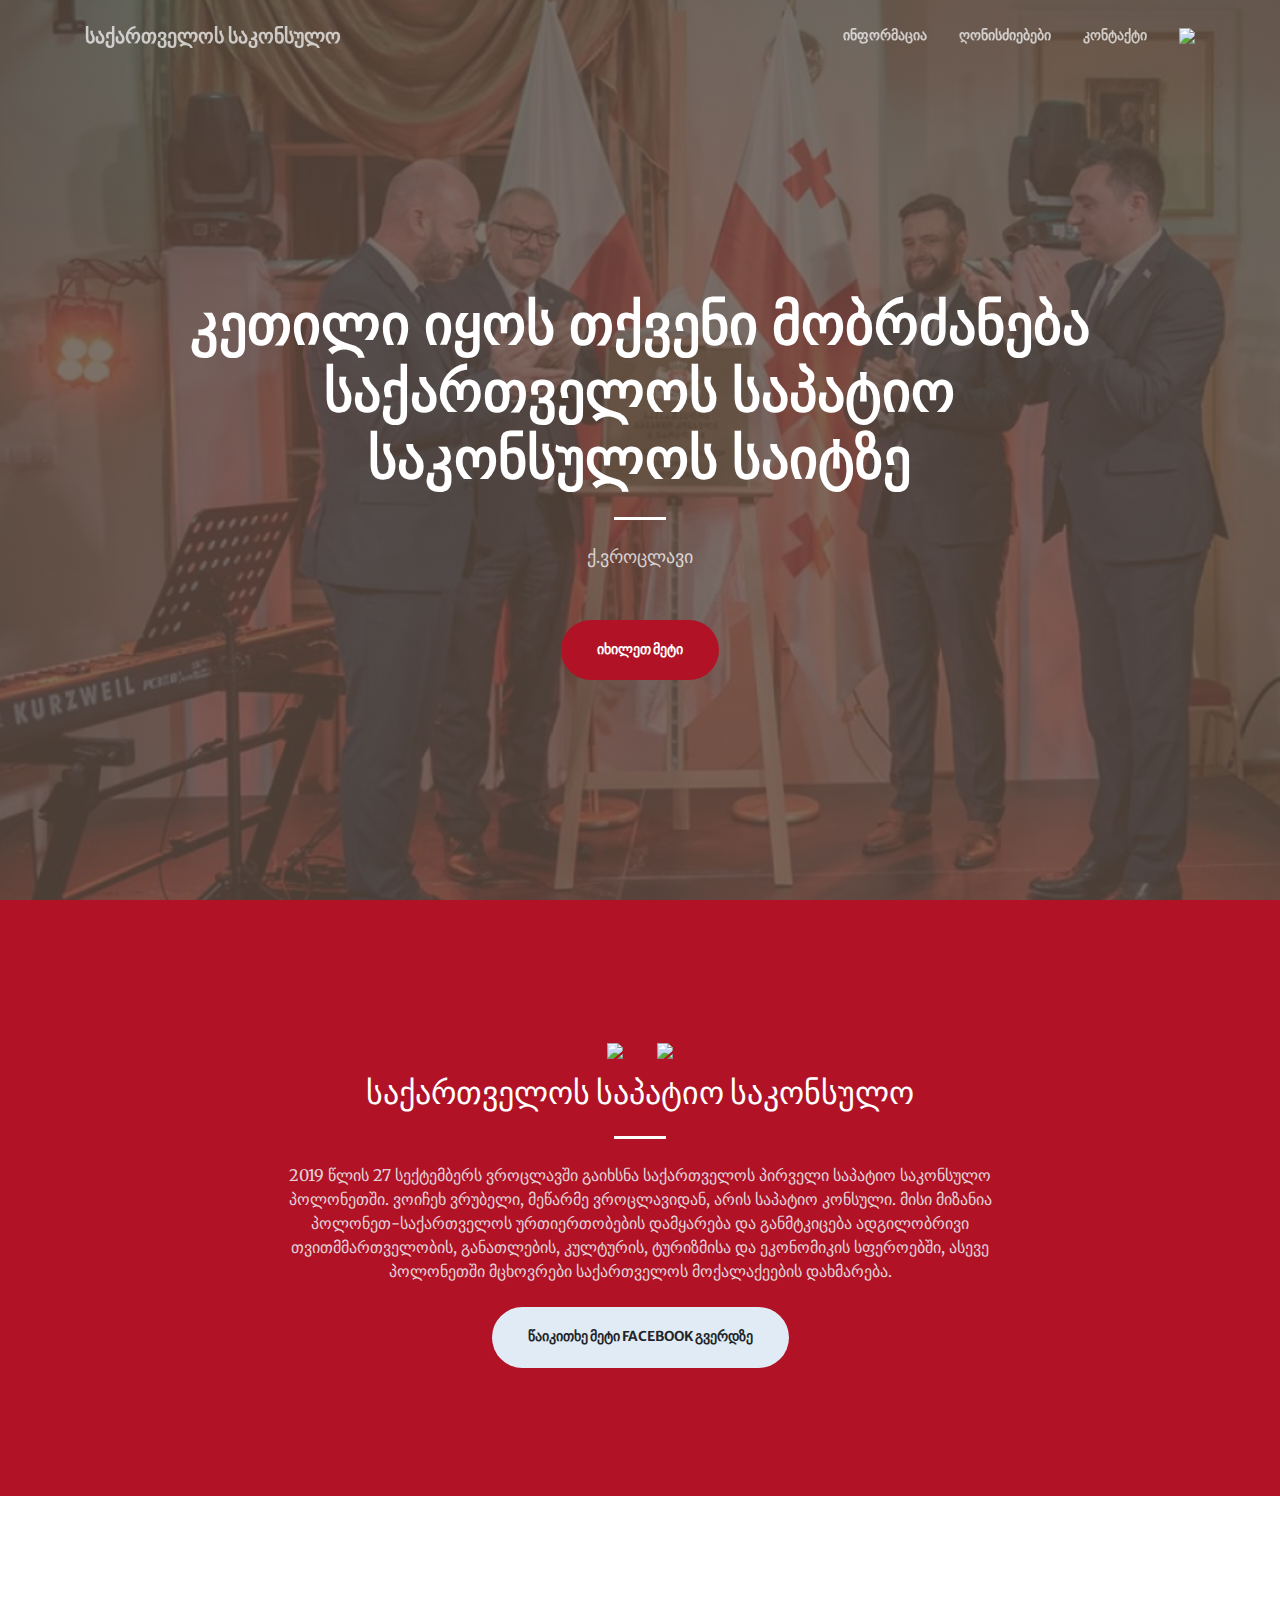
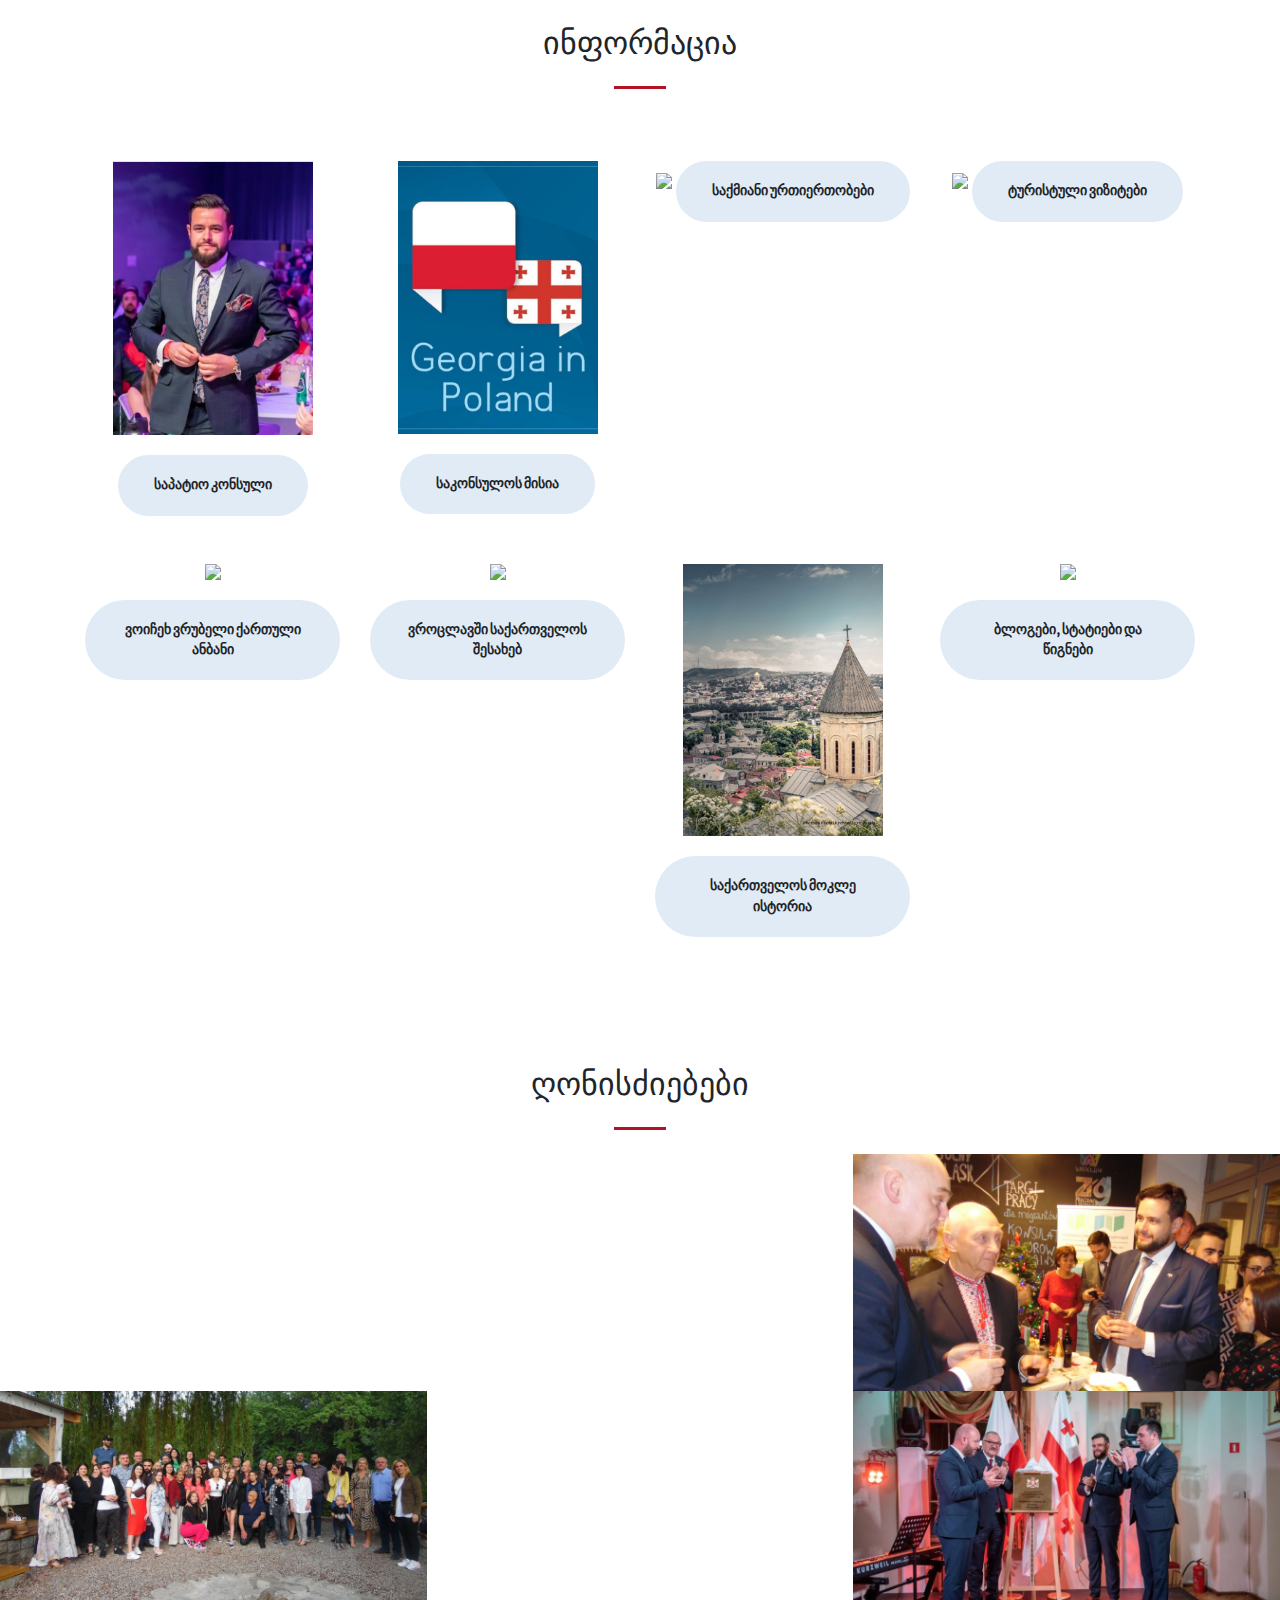
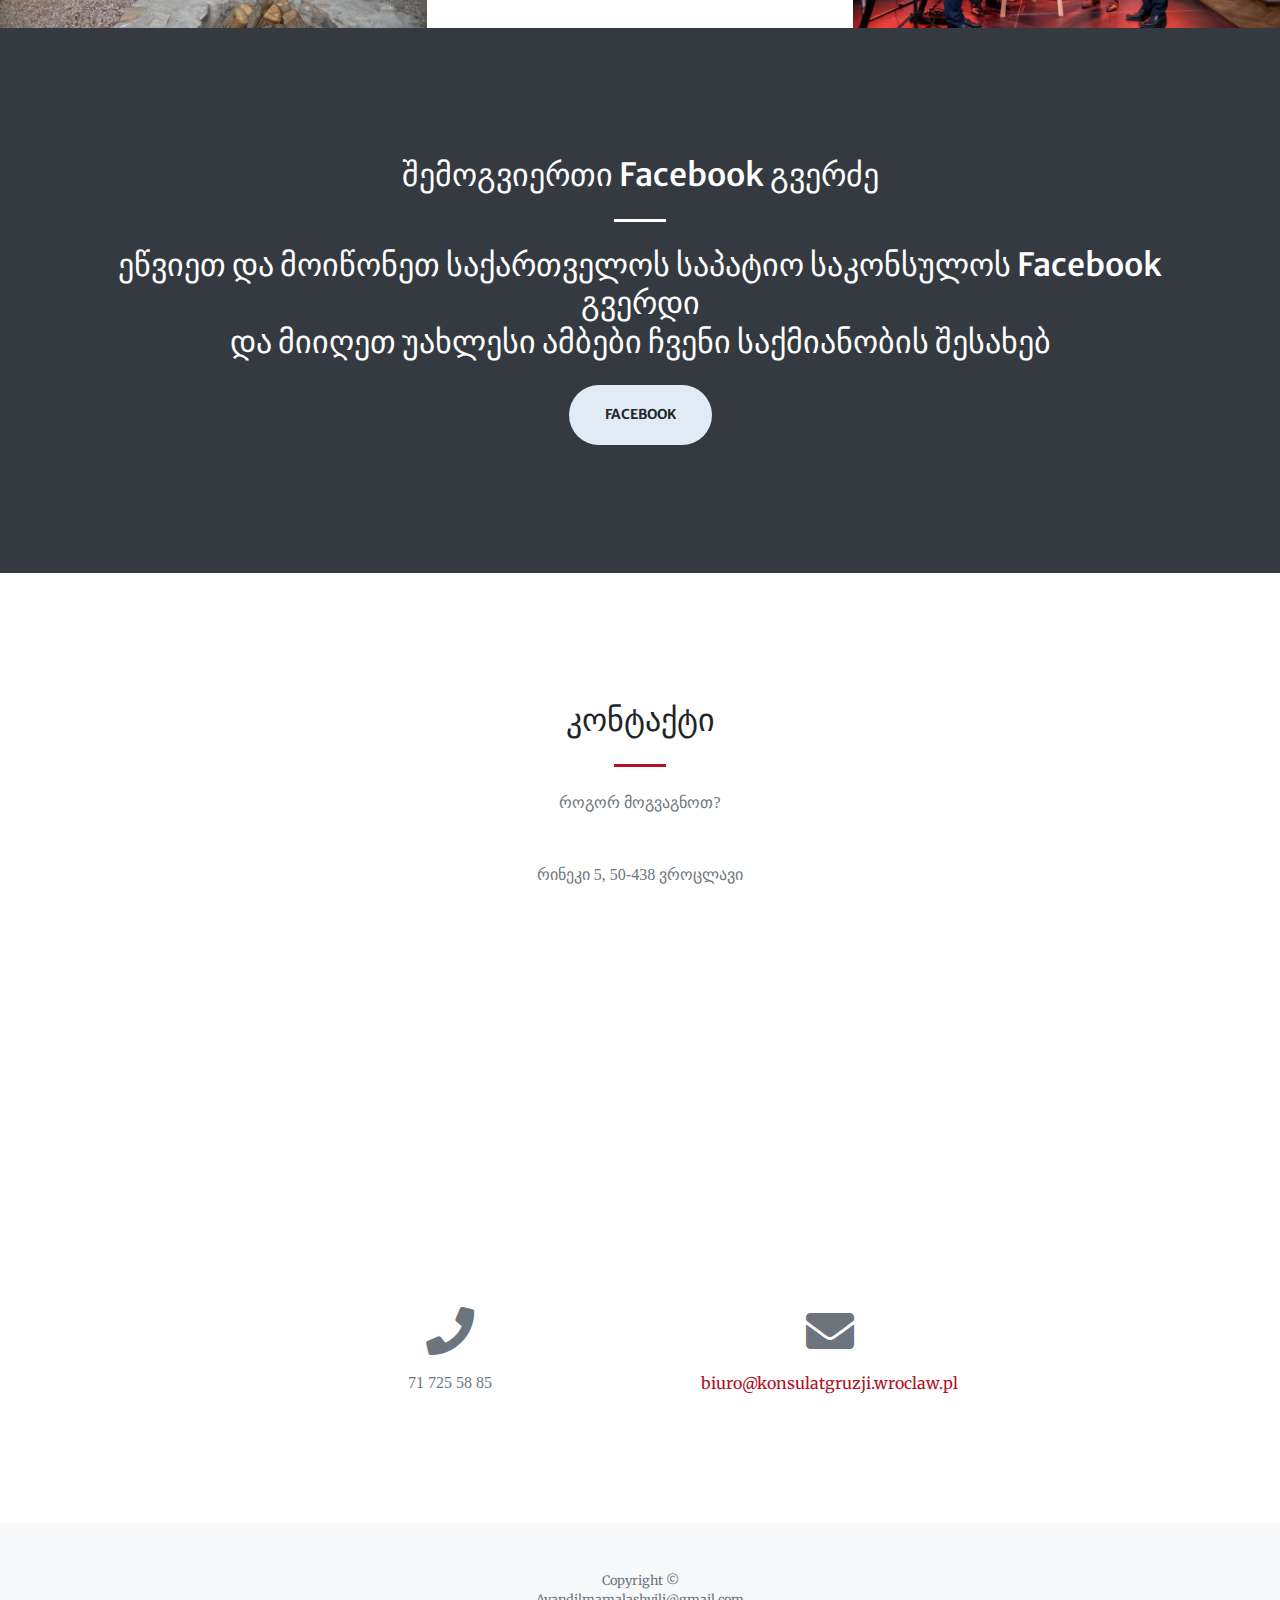
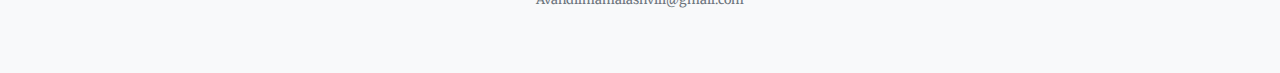
==== commit 46ce8b08: "18.01" ====
--- a/geo.html
+++ b/geo.html
@@ -40,7 +40,7 @@
             <a class="nav-link js-scroll-trigger" href="#services">ინფორმაცია</a>
           </li>
           <li class="nav-item">
-            <a class="nav-link js-scroll-trigger" href="#portfolio">ევენთები</a>
+            <a class="nav-link js-scroll-trigger" href="#portfolio">ღონისძიებები</a>
           </li>
           <li class="nav-item">
             <a class="nav-link js-scroll-trigger" href="#contact">კონტაქტი</a>
@@ -81,9 +81,9 @@
           <p class="text-white-50 mb-4">
             2019 წლის 27 სექტემბერს ვროცლავში გაიხსნა საქართველოს პირველი საპატიო საკონსულო პოლონეთში. 
             ვოიჩეხ ვრუბელი, მეწარმე ვროცლავიდან, არის საპატიო კონსული. მისი მიზანია პოლონეთ-საქართველოს ურთიერთობების დამყარება და განმტკიცება ადგილობრივი თვითმმართველობის,
-            განათლების, კულტურის, ტურიზმისა და ეკონომიკის სფეროებში და პოლონეთში მცხოვრები საქართველოს მოქალაქეების დახმარება. 
+            განათლების, კულტურის, ტურიზმისა და ეკონომიკის სფეროებში, ასევე პოლონეთში მცხოვრები საქართველოს მოქალაქეების დახმარება. 
           </p>
-          <a class="btn btn-light btn-xl js-scroll-trigger" href="https://www.facebook.com/permalink.php?story_fbid=105038730985418&id=104539917701966" target="_blank">წაიკითხე მეტი Facebook გვერძე</a>
+          <a class="btn btn-light btn-xl js-scroll-trigger" href="https://www.facebook.com/permalink.php?story_fbid=105038730985418&id=104539917701966" target="_blank">წაიკითხე მეტი Facebook გვერდზე</a>
         </div>
       </div>
     </div>
@@ -161,33 +161,34 @@
                           <hr class="divider my-4">
                         </div class="text">
 
-                        მე მქვია <b>ვოიჩეხ ვრუბელი</b>. ვარ ვროცლავის მკვიდრი, დაბადებული 1988 წელს და ვერ წარმომიდგენია სხვაგან ცხოვრება და მუშაობა. 
+                        მე მქვია <b>ვოიჩეხ ვრუბელი</b>. ვარ ვროცლავის მკვიდრი, დაბადებული 1988 წელს. ჩემთვის წარმოუდგენელია სხვაგან ცხოვრება და მუშაობა.                    
                         რამდენიმე წლის წინ საქართველო შემიყვარდა. მე დღემდე ვიცნობ მის კულტურას, ტრადიციებს და მომხიბლავ, მეგობრულ მოსახლეობას. 
                         2019 წლიდან მაქვს პატივი ვიყო საქართველოს საპატიო კონსული ქალაქ ვროცლავში.
 
                         <p></p><b>განათლება და საქმიანობა</b>
 
-                        <p>დავამთავრე SWPS უნივერსიტეტი ფსიქოლოგიის სპეციალობით და ვსწავლობდი მაგისტრატურაზე ბიზნესის ადმინისტრირების მიმართულებით, 
-                          ვროცლავის ტექნოლოგიურ უნივერსიტეტსა და ცენტრალურ კონექტიკუტის სახელმწიფო უნივერსიტეტში. მე ვარ WUST MBA კურსდამთავრებულთა ასოციაციის თანადამფუძნებელი და 
-                          ვიცე-პრეზიდენტი - ბიზნეს კლუბი B4. აღმოსავლეთ ევროპის კოლეჯის საბჭოს ცხოვრების განმავლობაში ჩემთვის პატივია იან ნოვაკ-ჯეზიორასკი, რომლის მისიაა აღმოსავლეთ 
-                          ევროპის საზოგადოების, როგორც თავისუფალი ხალხის მშენებლობაზე მუშაობა. მე ვარ ტიტუ ფილიპოვიჩისს პრემიის ლაურეატი, რომელიც კავკასიის ქვეყნების მოქალაქეებს გადაეცემათ,
+                        <p> დავამთავრე SWPS უნივერსიტეტი ფსიქოლოგიის სპეციალობით და ასევე წარჩინებით დავამთავრე მაგისტრატურა ბიზნესის ადმინისტრირების მიმართულებით, 
+                          ვროცლავის ტექნოლოგიურ უნივერსიტეტსა და ცენტრალურ კონექტიკუტის სახელმწიფო უნივერსიტეტში. მე ვარ WUST MBA - ბიზნეს კლუბი B4 ინსტიტუტის კურსდამთავრებულთა ასოციაციის თანადამფუძნებელი და 
+                          ვიცე-პრეზიდენტი. პატივი მაქვს ვიყო, იან ნოვაკ-იეზორანსკის სახელობის აღმოსავლეთ ევროპის საბჭოს კოლეეგიის მუდმივი წევრი, რომლის მისიაა აღმოსავლეთ 
+                          ევროპის საზოგადოების, როგორც თავისუფალი ხალხის მშენებლობაზე მუშაობა.
+                          მე ვარ ტიტუს ფილიპოვიჩის პრემიის ლაურეატი, რომელიც კავკასიის ქვეყნების მოქალაქეებს გადაეცემათ,
                           მეცნიერებისა და კულტურის განვითარებისა და სამოქალაქო საზოგადოების აღმშენებლობისათვის.</p> 
                         
                         <p> მე ვარ G2 ფორუმის პროგრამის საბჭოს წევრი - ეკონომიკა და გეოპოლიტიკა, რომელშიც განვსაზღვრავთ ეკონომიკური და გეოპოლიტიკური სტრატეგიების ინსტიტუტის მიზნებსა და 
                           პრიორიტეტებს. მე ვარ <a href="https://instytut-heweliusza.pl/" target="blank"><b>Heweliusz Institute</b></a> - ის თანადამფუძნებელი, რომელიც ეხება განათლების ფართო გაგებას მენეჯმენტის, ეკონომიკის, სამართლისა და ფსიქოლოგიის სფეროებს, 
-                          ასევე ადგილობრივი თვითმმართველობას ერთეულებსა და საწარმოს ხელმძღვანელ პირთა კომპეტენციების ამაღლებას.</p>
-                        <p>განსაკუთრებით ახლოს ვარ საოჯახო ბიზნესთან. მე ვუზიარებ ჩემს გამოცდილებას ეკონომიკის შემსწავლელ სტუდენტებს, ბიზნეს კონფერენციებისა და ლექციების დროს.
+                          ასევე ადგილობრივი თვითმმართველობის ერთეულებსა და საწარმოს ხელმძღვანელ პირთა კომპეტენციების ამაღლებას.</p>
+                        <p>განსაკუთრებით ახლოს ვარ საოჯახო ბიზნესთან. მე ვუზიარებ ჩემს გამოცდილებას ეკონომიკის ფაკულტეტის სტუდენტებს, ბიზნეს კონფერენციებისა და ლექციების დროს.
                           ვარშავის უნივერსიტეტის აღმოსავლეთ ევროპის კურსებზე ვასწავლი საოჯახო ბიზნესის და საერთაშორისო ეკონომიკური თანამშრომლობის პრინციპებს. 
-                          მე საოჯახო ბიზნეს ქსელის პოლონეთს (FBN Polnad), ასოციაციას წევრი გახლ  ავარ თ, რომელიც აერთიანებს მუშაობს საოჯახო ბიზნესებს.</p>
+                          მე საოჯახო ბიზნეს ქსელის პოლონეთის (FBN Polnad), ასოციაციას წევრი გახლავართ, რომელიც აერთიანებს საოჯახო ბიზნესების მუშაობა.</p>
                         
                         <p></p>რამდენიმე წელია ჩართული ვარ სოციალურ და ფილანტროპიულ საქმიანობაში.
                         
                         <p></p><b>ჩვენ ვაწარმოებთ საოჯახო ბიზნესს</b>
 
                         <p></p>მე ვარ Grupa Wróbel- ის მფლობელი, ოჯახის ბიზნესი, რომელიც არ იარსებებდა, რომ არა ჩემი გარდაცვლილი მამა, მიროსლავი. მან 90-იანი წლების დასაწყისში, 
-                        ვროცლავის ერთ-ერთ უბანში შექმნა მცირე ზომის მანქანების სარემონტო მაღაზია. უნდა აღინიშნოს,რომ ჩემს საქმიანობაში ინსპირაციის წყარო არის დედაჩემი იოლანტა,
-                        რომელსაც დიდი წვლილი მიუძღვის ,ჩვენი კომპანიის განვითარებას და წარმატებაში. ამჟამად ჩვენ ვართ პოლონეთის ერთ-ერთი უდიდესი საავტომობილო კომპანია და 
-                        Mercedes-Benz და Mazda– ს დილერი. 2018 წელს ჩვენ ვიყავით 200 უმსხვილესი პოლონური კომპანიის ჩამონათვალში "Wprost" რეიტინგში და პოლონეთის ბიზნეს ელჩები 2017 წლისთვის.
+                        ვროცლავის ერთ-ერთ უბანში შექმნა მცირე ზომის მანქანების სარემონტო სერვისი. უნდა აღინიშნოს, რომ ჩემს საქმიანობაში ინსპირაციის წყარო არის დედაჩემი იოლანტა,
+                        რომელსაც დიდი წვლილი მიუძღვის, ჩვენი კომპანიის განვითარებასა და წარმატებაში. ამჟამად ჩვენ ვართ პოლონეთის ერთ-ერთი უდიდესი საავტომობილო კომპანია
+                        Mercedes-Benz და Mazda– ს დილერი. 2018 წელს ჩვენ ვიყავით 200 უმსხვილესი პოლონური კომპანიის "Wprost" რეიტინგის ჩამონათვალში და პოლონეთის ბიზნეს ელჩები 2017 წლისთვის.
                         </div>
                       </div>
                     </form>
@@ -760,7 +761,7 @@
   
   <section id="portfolio">
     <div class="container-fluid p-0">
-      <h2 class="text-center mt-0">ივენთები</h2>
+      <h2 class="text-center mt-0">ღონისძიებები</h2>
       <hr class="divider my-4">
       <div class="row no-gutters">
         <div class="col-lg-4 col-sm-6">
@@ -769,10 +770,10 @@
             <img class="img-fluid" src="img/portfolio/thumbnails/1.jpg" alt="" href="https://www.figma.com/">
             <div class="portfolio-box-caption">
               <div class="project-category text-white-50">
-                ივენთი
+                ღონისძიება
               </div>
               <div class="project-name">
-                პოლონეთის არმიის ქართველი ოფიცრების სახელობის წრიული გზა
+                პოლონეთის არმიის ქართველი ოფიცრების სახელობის წრიული გზის გახსნა
               </div>
             </div>
           </a>
@@ -782,10 +783,10 @@
             <img class="img-fluid" src="img/portfolio/thumbnails/2.jpg" alt="">
             <div class="portfolio-box-caption">
               <div class="project-category text-white-50">
-                ივენთი
+                ღონისძიება
               </div>
               <div class="project-name">
-                საქართველოს საპატიო კონსულის ვიზიტი
+                საქართველოს საპატიო კონსულის ვიზიტი ბათუმში
               </div>
             </div>
           </a>
@@ -795,7 +796,7 @@
             <img class="img-fluid" src="img/portfolio/thumbnails/3.jpg" alt="">
             <div class="portfolio-box-caption">
               <div class="project-category text-white-50">
-                ივენთი
+                ღონისძიება
               </div>
               <div class="project-name">
                 ვროცლავი მულტიკულტურული ქალაქია
@@ -808,10 +809,10 @@
             <img class="img-fluid" src="img/portfolio/thumbnails/4.jpg" alt="">
             <div class="portfolio-box-caption">
               <div class="project-category text-white-50">
-                ივენთი
+                ღონისძიება
               </div>
               <div class="project-name">
-                პოლონურ-ქართული შეხვედრა პრუშოვიცეში
+                პოლონურ-ქართული ინტეგრაციული შეხვედრა
               </div>
             </div>
           </a>
@@ -821,10 +822,10 @@
             <img class="img-fluid" src="img/portfolio/thumbnails/5.jpg" alt="">
             <div class="portfolio-box-caption">
               <div class="project-category text-white-50">
-                ივენთი
+                ღონისძიება
               </div>
               <div class="project-name">
-                პოლონურ-ქართული შოუ
+                პოლონურ-ქართული საბავშვო შოუ
               </div>
             </div>
           </a>
@@ -834,7 +835,7 @@
             <img class="img-fluid" src="img/portfolio/thumbnails/6.jpg" alt="">
             <div class="portfolio-box-caption p-3">
               <div class="project-category text-white-50">
-                ივენთი
+                ღონისძიება
               </div>
               <div class="project-name">
                 ვროცლავში საქართველოს საპატიო საკონსულოს გახსნა
@@ -864,7 +865,7 @@
     <div class="container">
       <div class="row justify-content-center">
         <div class="col-lg-8 text-center">
-          <h2 class="mt-0">Kontakt</h2>
+          <h2 class="mt-0">კონტაქტი</h2>
           <hr class="divider my-4">
           <p class="text-muted mb-5">როგორ მოგვაგნოთ?</p>
           <p class="text-muted mb-5">რინეკი 5, 50-438 ვროცლავი</p>
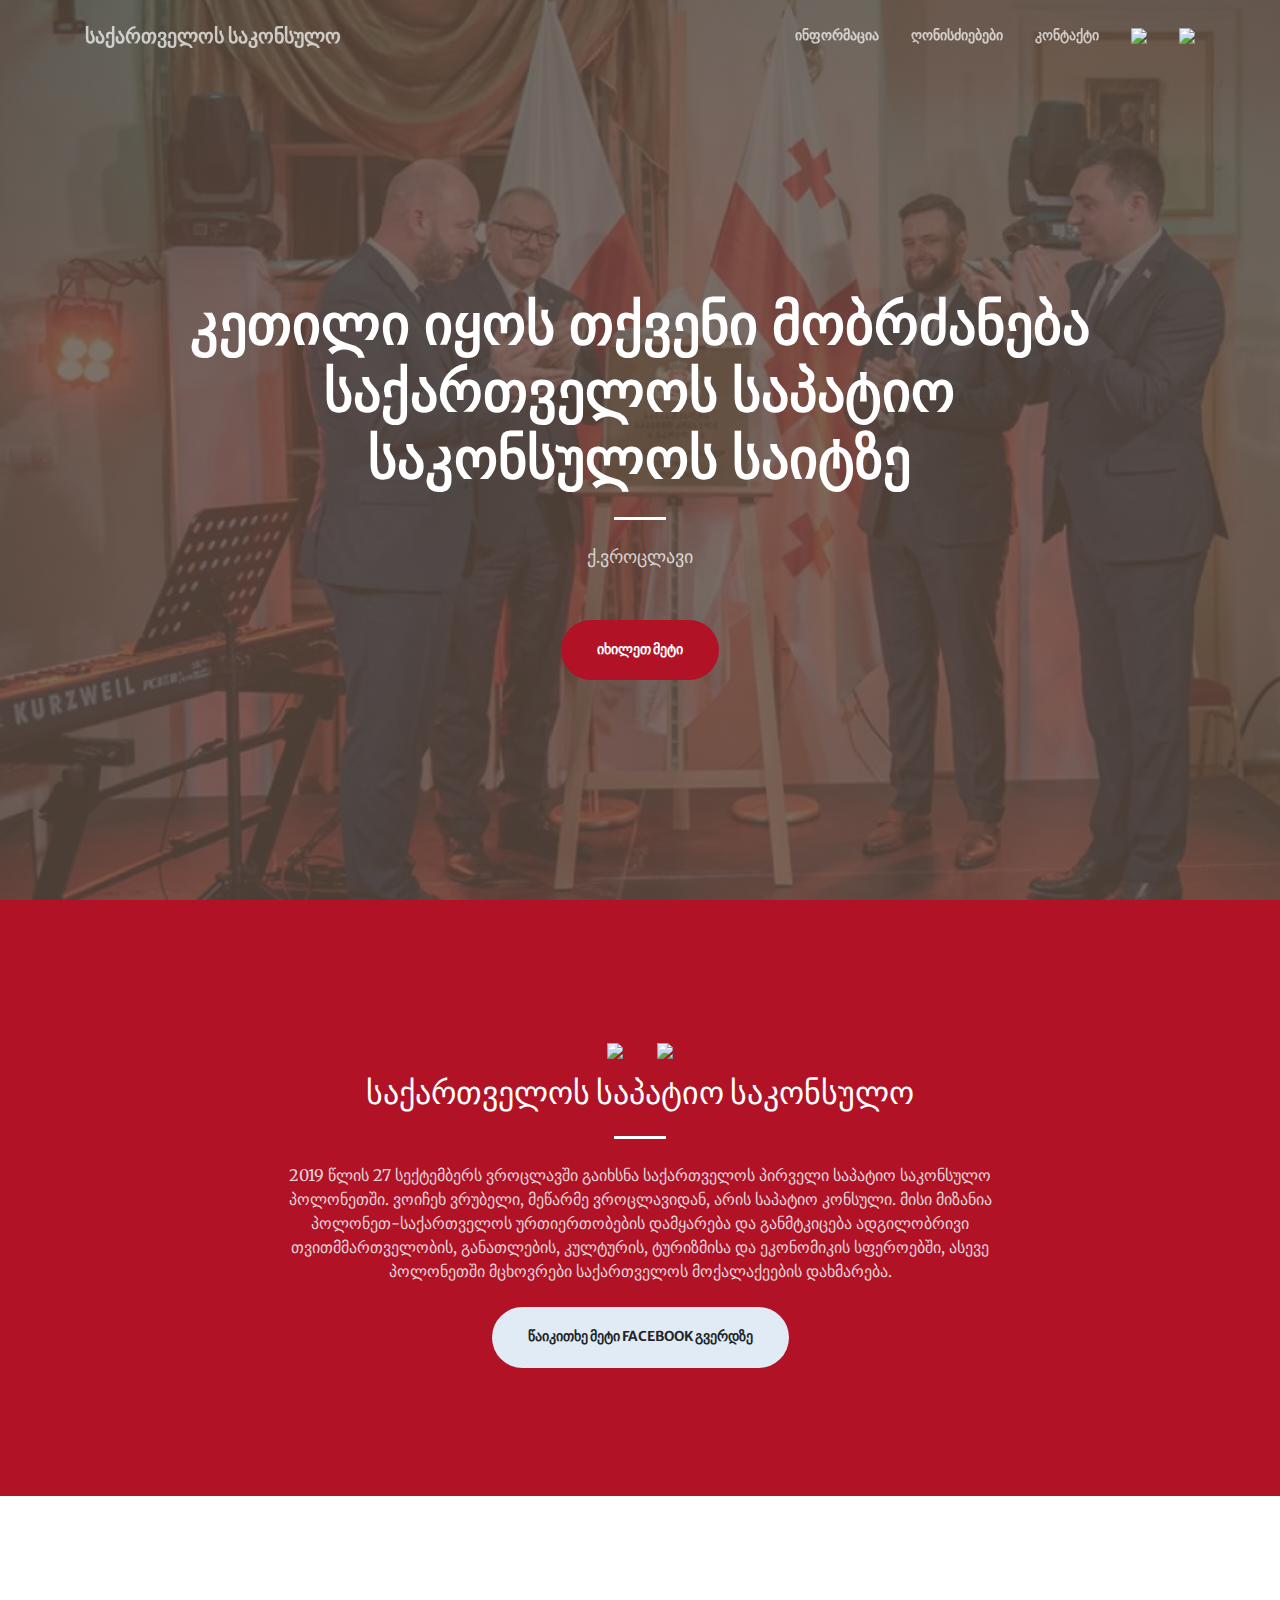
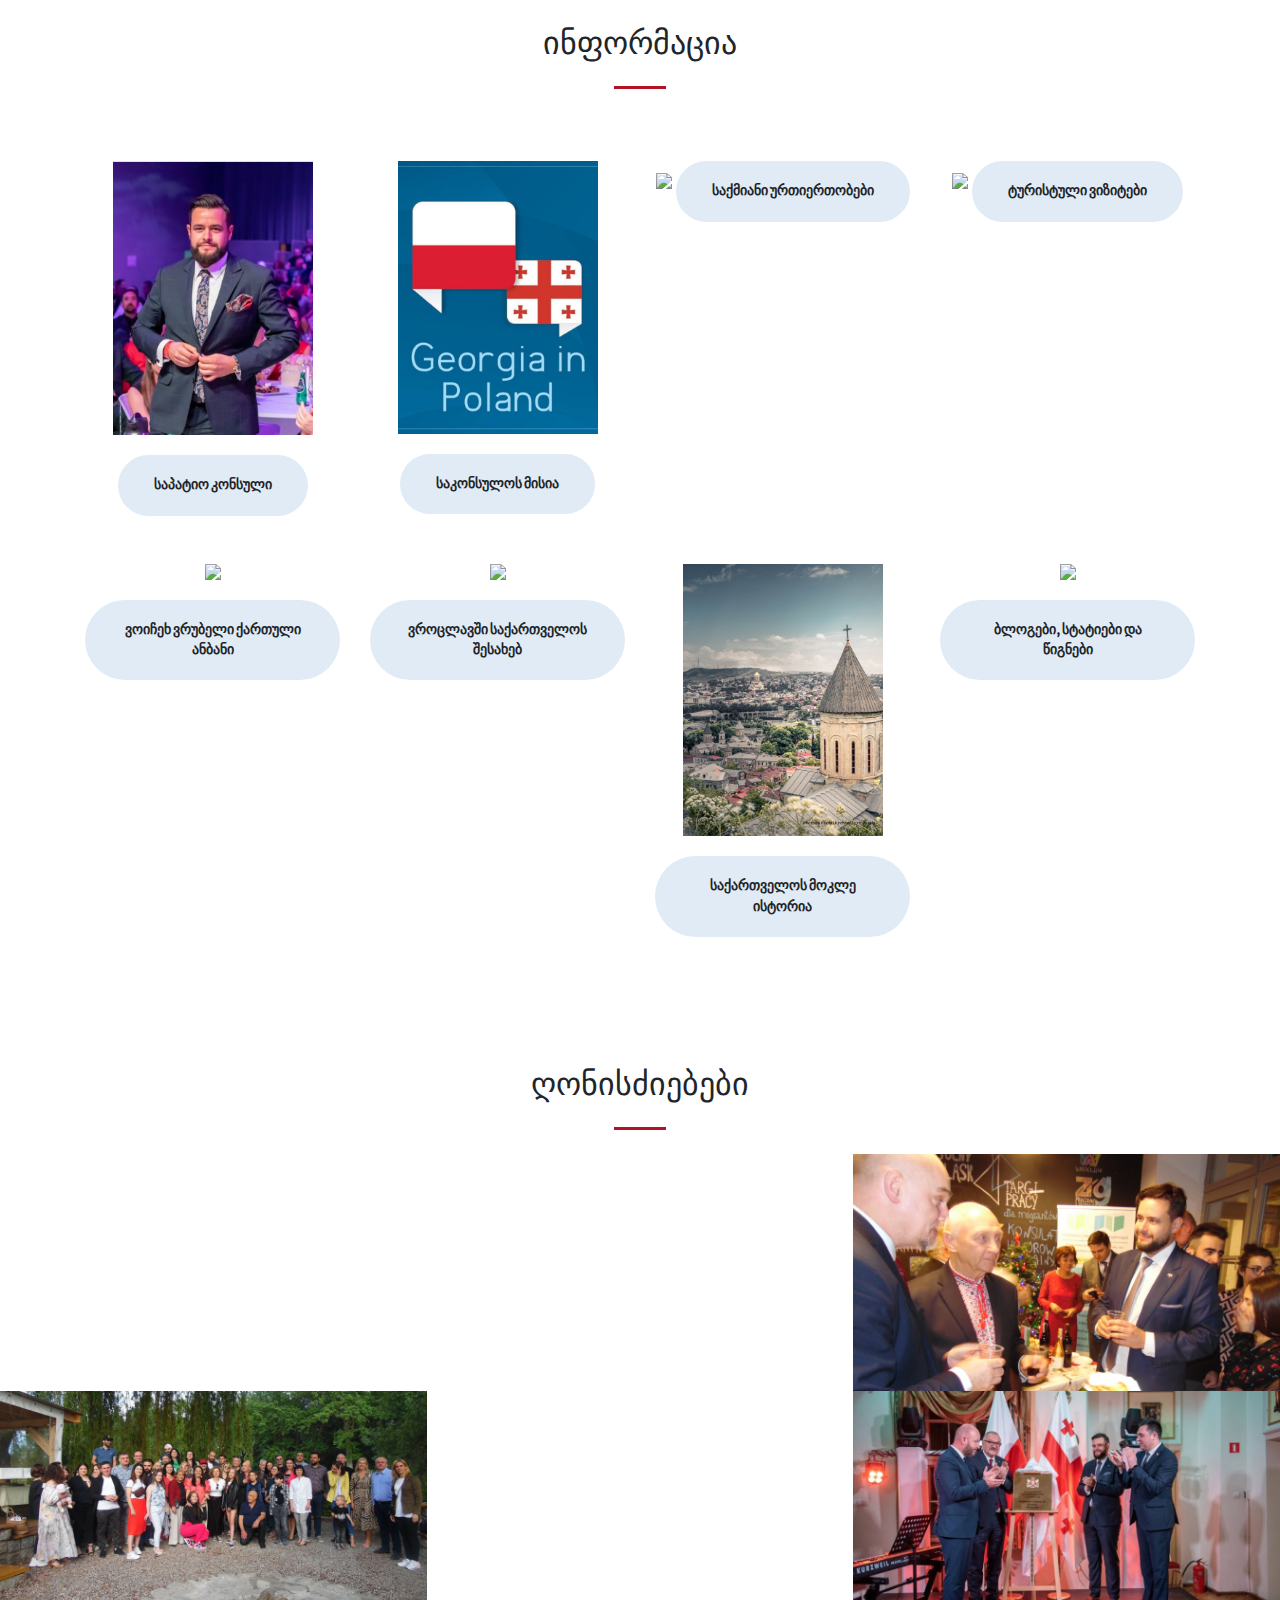
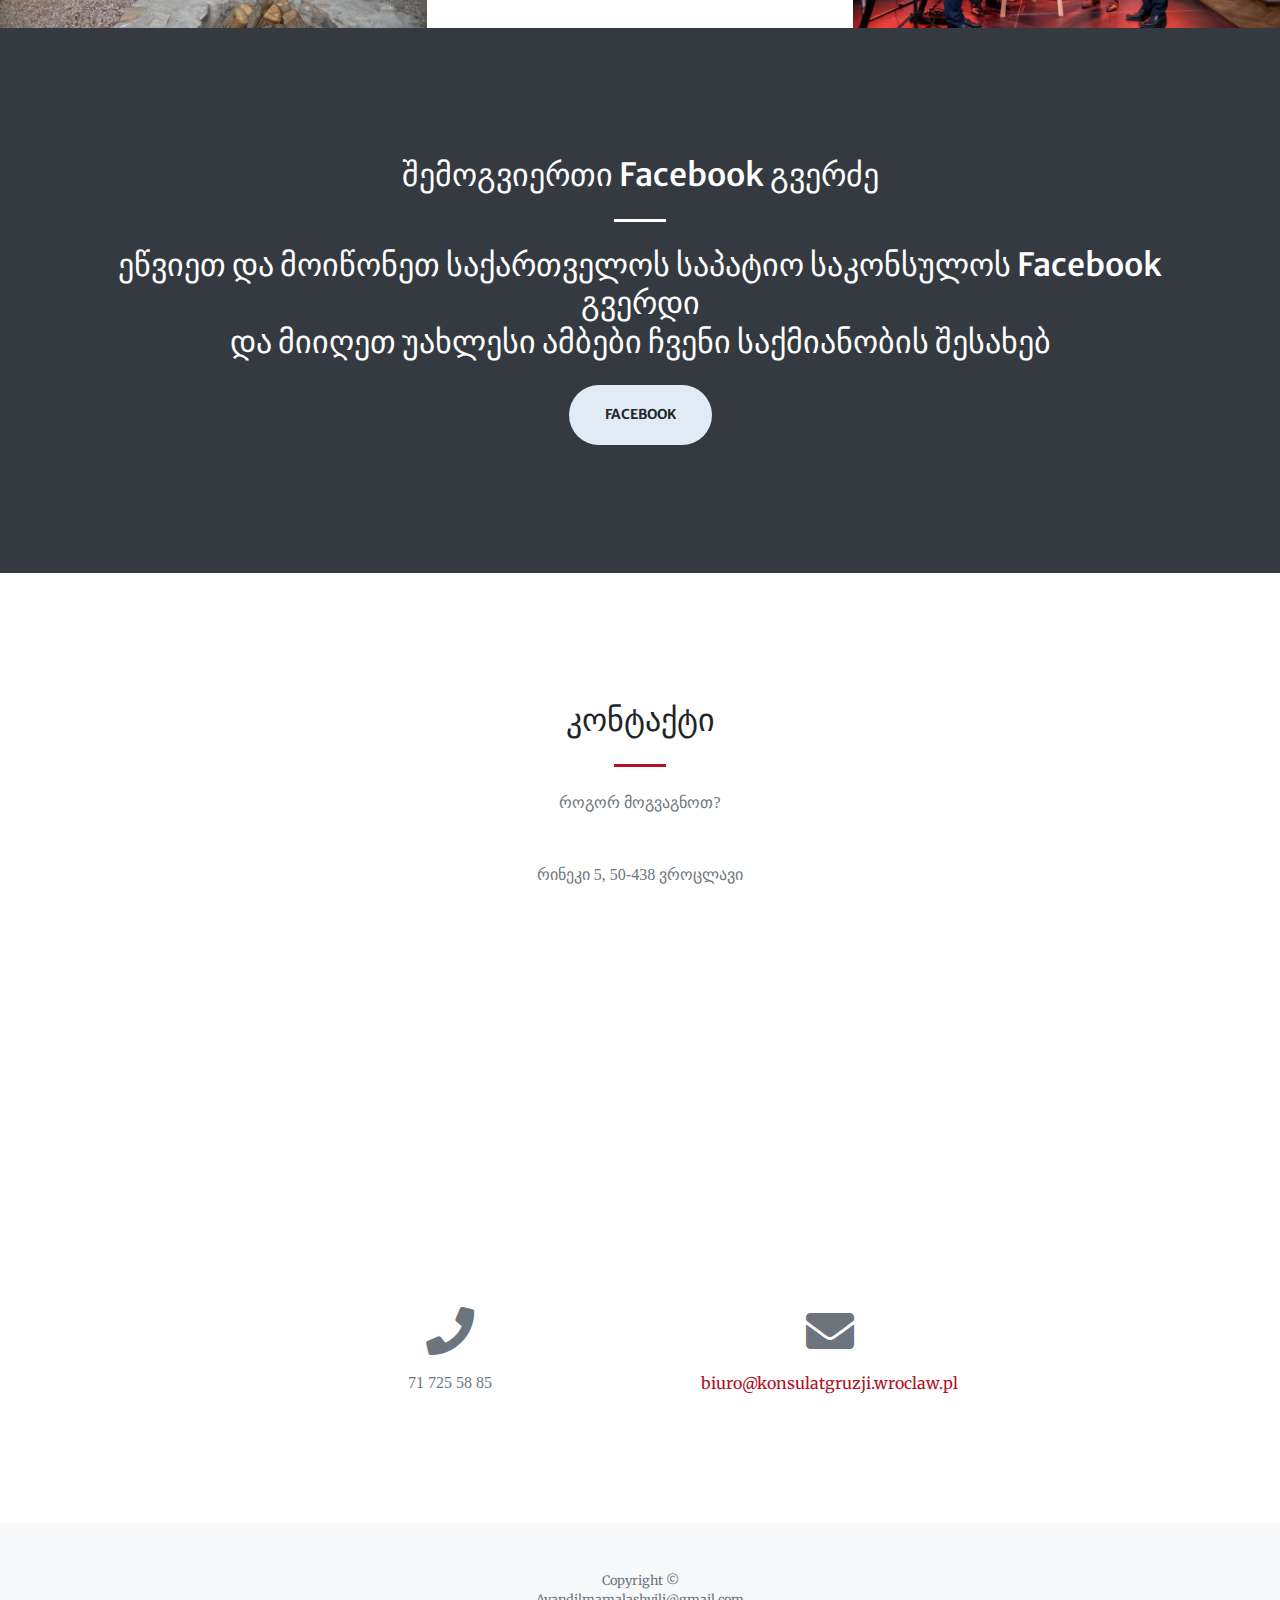
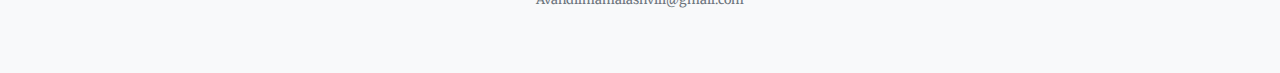
==== commit 3e459118: "geo save" ====
--- a/geo.html
+++ b/geo.html
@@ -48,6 +48,9 @@
           <li class="nav-item">
             <a class="nav-link js-scroll-trigger" href="index.html"><img src="img/FlagPL.png" width="30px"></a>
           </li>
+          <li class="nav-item">
+            <a class="nav-link js-scroll-trigger" href="en.html"><img src="img/FlagEN.png" width="30px"></a>
+          </li>
         </ul>
       </div>
     </div>
@@ -204,10 +207,10 @@
                           <h3 class="satauri">საქართველოს საპატიო საკონსულოს მისია</h3>
                           <hr class="divider my-4"> 
                         </div class="text">
-                        ჩემი, როგორც  საქართველოს საპატიო კონსულის ვროცლავში, მისიაა,პოლონეთ-საქართველოს მაქსიმალურად კარგი ურთიერთობების
-                         დამყარება. მინდა წარმოვადგინო ქართული კულტურა და ტრადიცია,ხელი შევუწყო საქმიანი კონტაქტებისა და ტურისტული 
+                        ჩემი, როგორც  საქართველოს საპატიო კონსულის ვროცლავში, მისიაა, პოლონეთ-საქართველოს მაქსიმალურად კარგი ურთიერთობების
+                         დამყარება. მინდა წარმოვადგინო ქართული კულტურა და ტრადიცია, ხელი შევუწყო საქმიანი კონტაქტებისა და ტურისტული 
                          ვიზიტების განხორციელებას. საკონსულო ოლქი მოიცავს ქვემო სილეზიის სავოევოდოს, მაგრამ რადგან პოლონეთში 
-                         საქართველოს აქვს მხოლოდ საელჩო ვარშავაში, მე ზოგჯერ მხარს ვუჭერ საქართველოს მოქალაქეებს მთელს პოლონეთში.
+                         საქართველოს აქვს მხოლოდ საელჩო ვარშავაში, მე ხშირად მხარს ვუჭერ საქართველოს მოქალაქეებს მთელს პოლონეთში.
 
                         <p></p><b>საკონსულოს მისიაა:</b>
                         <ul>
@@ -216,7 +219,7 @@
                           <li style="list-style-type: circle;">სოციალური ორგანიზაციების, პროფესიული წრეების, ასოციაციებისა და ეკლესიების თანამშრომლობის წამოწყება,</li>
                           <li style="list-style-type: circle;">ბიზნესისა და ტურისტული ურთიერთობების განვითარების ხელშეწყობა,</li>
                           <li style="list-style-type: circle;">პოლონეთ-საქართველოს კულტურული ურთიერთობების განვითარება</li>
-                          <li style="list-style-type: circle;">ქვემო სილეზიაში მცხოვრები საქართველოს მოქალაქეების დახმარება (სავარაუდოდ, დაახლოებით 1000 საქართველოს მოქალაქე ცხოვრობს და მუშაობს ვროცლავში, 
+                          <li style="list-style-type: circle;">ქვემო სილეზიაში მცხოვრები საქართველოს მოქალაქეების დახმარება (დაახლოებით 1000 საქართველოს მოქალაქე ცხოვრობს და მუშაობს ვროცლავში, 
                             ხოლო ამ თემს დაახლოებით 10 000 ადამიანი ჰყავს ქვემო სილეზიაში),</li>
                           <li style="list-style-type: circle;">საქართველოში ვიზიტით დაინტერესებულ პირთა ინფორმირება ერთობლივი ინიციატივების შემუშავების შესაძლებლობების შესახებ,</li>
                           <li style="list-style-type: circle;">თანამშრომლობა <a href="https://pol-ge.com/pl/strona-glowna/" target="blank">პოლონეთ-საქართველოს სამრეწველო და სავაჭრო პალატასთან,</a></li>
@@ -233,7 +236,7 @@
                           <li style="list-style-type: circle;">საკონსულოს სამუშაო  საათია 10.00-14.00, ორშაბათიდან პარასკევის ჩათვლით, ტელ. 71 725 58 85.</li>
 
                           <li style="list-style-type: circle;">ყველა იმ საკითხის შესახებ,რომლებიც მოითხოვს საქართველოს 
-                            საპატიო კონსულის დახმარებას, შეგიძლიათ გაეცნოთ ელ.ფოსტით:
+                            საპატიო კონსულის დახმარებას, შეგიძლიათ მომმართოთ ელ.ფოსტით:
                             <p class="d-block"><b>wojciech.wrobel@mfa.gov.ge</b></p></li>
 
                         </ul>
@@ -257,18 +260,20 @@
                         <hr class="divider my-4">
                       </div>
 
-                      <p>საქართველოსთან ქვემო სილეზიის ბიზნეს კონტაქტები წარმოადგენს ჩემს პრიორიტეტს. ჩვენ უკვე გვაქვს კარგი მეგობრული და ადგილობრივი ხელისუფლების ურთიერთობები, 
-                        ახლა ბიზნესის დროა. მსურს სამხრეთ კავკასიაში ვროცლავის და ქვემო სილეზიური კომპანიების წარდგენა. ეს რეგიონი ძალზე მიმზიდველია და ქმნის ახალ ბიზნეს პერსპექტივებს. 
-                        ამის შესახებ იციან ქვედა სილეზიელმა მეწარმეებმა და ადგილობრივი ხელისუფლების წარმომადგენლებმა, რომლებიც რამდენიმე წლის განმავლობაში საქართველოში მოგზაურობენ, 
+                      <p>საქართველოსთან ქვემო სილეზიის ბიზნეს კონტაქტები წარმოადგენს ჩემს პრიორიტეტს. 
+                        ჩვენ უკვე გვაქვს კარგი მეგობრული ურთიერთობები ადგილობრივ ხელისუფლებასთან, 
+                        ახლა ბიზნესის დროა. მსურს სამხრეთ კავკასიაში ვროცლავის და ქვემო სილეზიის კომპანიების რეგიონულ ბაზარზე შემოსვლა.
+                        ეს რეგიონი ძალზე მიმზიდველია და ქმნის ახალ ბიზნეს პერსპექტივებს. 
+                        ამის შესახებ იციან ქვედა სილეზიელმა მეწარმეებმა და ადგილობრივი ხელისუფლების წარმომადგენლებმა, 
+                        რომლებიც რამდენიმე წლის განმავლობაში საქართველოში მოგზაურობენ, 
                         ეკონომიკური მისიებით.</p>
 
-                      <p><b>ეს ბიზნესი ანაზღაურდებადია</b></p>
+                      <p><b>ეს ბიზნესი მომგებიანია</b></p>
 
                       <p>ყოველწლიურად საქართველოში 9 მილიონი ტურისტი ჩამოდის, რაც ორჯერ მეტია, ვიდრე ამ ქვეყანაში ცხოვრობს. უძრავი ქონების ბაზარი კარგად ვითარდება, 
-                        განსაკუთრებით ქირავდება, მაგრამ არა მხოლოდ ის, რომ სასტუმროს ბრუნვამ შეიძლება მიაღწიოს 3.5 წელიწადში. ეს ყველაფერი გვიჩვენებს, რომ ბაზარი წარმოუდგენლად 
+                        განსაკუთრებით უძრავი ქონების გაქირავება, მაგრამ არა მხოლოდ ის, რომ სასტუმროს ბრუნვამ შეიძლება მიაღწიოს 3.5 წელიწადში. ეს ყველაფერი გვიჩვენებს, რომ ბაზარი წარმოუდგენლად 
                         შთამნთქმელი და პერსპექტიულია. იქ თურქეთისა და რუსეთის მოქალაქეები და უფრო ხშირად ინგლისელებიც მოქმედებენ. ამასთან, ქართველები ასევე დაინტერესებულნი 
-                        არიან პოლონელებთან თანამშრომლობით. მნიშვნელოვანია, რომ ჩვენი მეწარმეები ხედავენ ამ შესაძლებლობას და მსურს, რომ ისინი იყვნენ კომპანიები ვროცლავიდან და ჩვენი 
-                        რეგიონიდან.</p>
+                        არიან პოლონელებთან თანამშრომლობით. მნიშვნელოვანია, რომ ჩვენი მეწარმეები ხედავენ ამ შესაძლებლობას და მსურს, რომ ისინი დავაკავშირო ერთმანეთთან.</p>
 
                       <p><b>შანსი ქვემო სილეზიური კომპანიებისთვის</b></p>
 
@@ -277,8 +282,9 @@
                         აგრეთვე თურქეთისთვის, ირანისთვის და საუდის არაბეთისთვის.</p> 
 
                       <p>ქართველებს სურთ ითანამშრომლონ ქვემო სილეზიის კომპანიებთან, განსაკუთრებით IT, მშენებლობის, ენერგეტიკისა და ტურიზმის სექტორებიდან. ინფრასტრუქტურის ინვესტიციებს 
-                        კარგი პერსპექტივა აქვს, მიმდინარეობ მშენებლობა და მოდერნიზაცია, მაგალითად, ვითარდება გზები, სპორტული ობიექტები ან ჰიდროელექტროსადგურები, მძიმე მრეწველობა და 
-                        სამთომოპოვებითი სამუშაოები (საქართველოში მოიპოვება მანგანუმის მადნის მნიშვნელოვანი რაოდენობა). ქვემო სილეზიის კომპანიებს, რომლებიც თანამშრომლობენ KGHM– ს, 
+                        კარგი პერსპექტივა აქვს, მიმდინარეობს მშენებლობა და მოდერნიზაცია, მაგალითად, ვითარდება გზები, სპორტული ობიექტები ან ჰიდროელექტროსადგურები, მძიმე მრეწველობა და 
+                        სამთომოპოვებითი სამუშაოები (საქართველოში მოიპოვება მანგანუმის მადნის მნიშვნელოვანი რაოდენობა). ქვემო სილეზიის კომპანიებს, 
+                        რომლებიც თანამშრომლობენ <a href="https://kghm.com/" target="blank">KGHM</a>-თან, 
                         შეუძლიათ პარტნიორების მოძებნა საქართველოში.</p>
 
                       <p><b>ბიზნესის წარმოება და გადასახადები</b></p>
@@ -290,7 +296,7 @@
                       <p>Doing Business- ის ანგარიშის თანახმად, საქართველო მოწინავე 10 ქვეყანას შორისაა, რომლებსაც საკუთარი ბიზნესი აქვთ. ეს არის ქვეყანა, რომელიც ინვესტიციებისთვის ღიაა. 
                         ამას ხელს უწყობს გამარტივებული ეკონომიკური კანონი, მაგალითად, კომპანიის რეგისტრაცია და გახსნა შესაძლებელია ერთ დღეში. გაუქმებულია მრავალი სავალდებულო ლიცენზია 
                         და ნებართვა. განბაჟების დრო შემცირდა. საინტერესოა, რომ საქართველოში სოციალურ შეღავათებს სახელმწიფო აფინანსებს. ამიტომ მეწარმეს არ უწევს შენატანების გადახდა, 
-                        რომლებიც დაკავშირებულია დასაქმებულთა დასაქმებასთან.</p>
+                        რომლებიც დაკავშირებულია თანამშრომლების დასაქმებასთან.</p>
 
                       <p><b>საქართველო - ევროკავშირი</b></p>
 
@@ -394,11 +400,12 @@
                           <h3 class="satauri">ვოიჩეხ ვრუბელის ქართული ანბანი</h3>
                           <hr class="divider my-4">
                       </div>
-                      <p><b>საქართველო - რა ღირს და რა უნდა იცოდეთ, ანუ ვოიცეხ ვრობელის ქართული ანბანი</b></p>
-
-                      <p><b>საქართველო უნდა იგრძნო, სცადო და განიცადო. თუ ამას გავაკეთებთ, გარანტიას გაძლევთ, რომ სიცოცხლე შეგიყვარდებათ. ამ ქვეყნის დასაახლოებლად აქ არის ჩემი ქართული ანბანი.</b></p>
-
-                      <p></p><b>A</b> – ანბანის მსგავსად, ანუ ქართული ანბანი, რადგან ქართული ანბანი უნიკალურია. ქართველებისთვის ეს დიდი სიამაყის მიზეზია. მისი ისტორია ჩვენს წელთაღრიცხვამდე III საუკუნიდან იწყება. ის იუნესკოს სიაშია და მსოფლიოს 14 ანბანიდან ერთ – ერთია. მას აქვს 33 ასო, მაგრამ არა აქვს დიდი ასოები და პუნქტუაციის ნიშნები. მისი უნიკალურობა იმაში მდგომარეობს, რომ მას მხოლოდ ქართველები იყენებენ.
+                      <p><b>საქართველო - რა არის აუცილებელი რომ ვიცოდეთ, ანუ ვოიჩეხ ვრუბელის თვალით დანახული ქართული ანბანი</b></p>
+
+                      <p style="font-style: italic;">"საქართველო უნდა იგრძნო, სცადო და განიცადო. თუ ამას გავაკეთებთ, გარანტიას გაძლევთ, რომ სიცოცხლე შეგიყვარდებათ. 
+                        ამ ქვეყნასთან დასაახლოებლად გაგაცნობთ ჩემს მიერ აღქმულ ქართულ ანბანს."</p>
+
+                      <p></p><b>A</b> – როგორც ქართული ანბანი, რადგან ქართული ანბანი უნიკალურია. ქართველებისთვის ეს დიდი სიამაყის მიზეზია. მისი ისტორია ჩვენს წელთაღრიცხვამდე III საუკუნიდან იწყება. ის იუნესკოს სიაშია და მსოფლიოს 14 ანბანიდან ერთ – ერთია. მას აქვს 33 ასო, მაგრამ არა აქვს დიდი ასოები და პუნქტუაციის ნიშნები. მისი უნიკალურობა იმაში მდგომარეობს, რომ მას მხოლოდ ქართველები იყენებენ.
                       
                       <p></p><b>B</b> – როგორც ბათუმი. ყველაზე ცხელი შავი ზღვის კურორტი. საქართველოს ერთ-ერთი უძველესი ქალაქი და აჭარის ავტონომიური რესპუბლიკის დედაქალაქი, სახელწოდებით კავკასიური დუბაი. ქალაქი და მისი "ჩაის მინდვრები და სიკაშკაშეები გამთენიისას" პოლონელებისთვის ცნობილია ფილიპინელების სიმღერიდან გასული საუკუნის 60-იანი წლებიდან. 2019 წლის 17 ივლისს ბათუმში, ანბანის კოშკში, ვროცლავის მერმა ჯაჩეკ სუტრიკმა და ბათუმის მერმა ლაშა კომახიძემ ხელი მოაწერეს შეთანხმებას ქალაქებს შორის პარტნიორობის შესახებ.
                       
